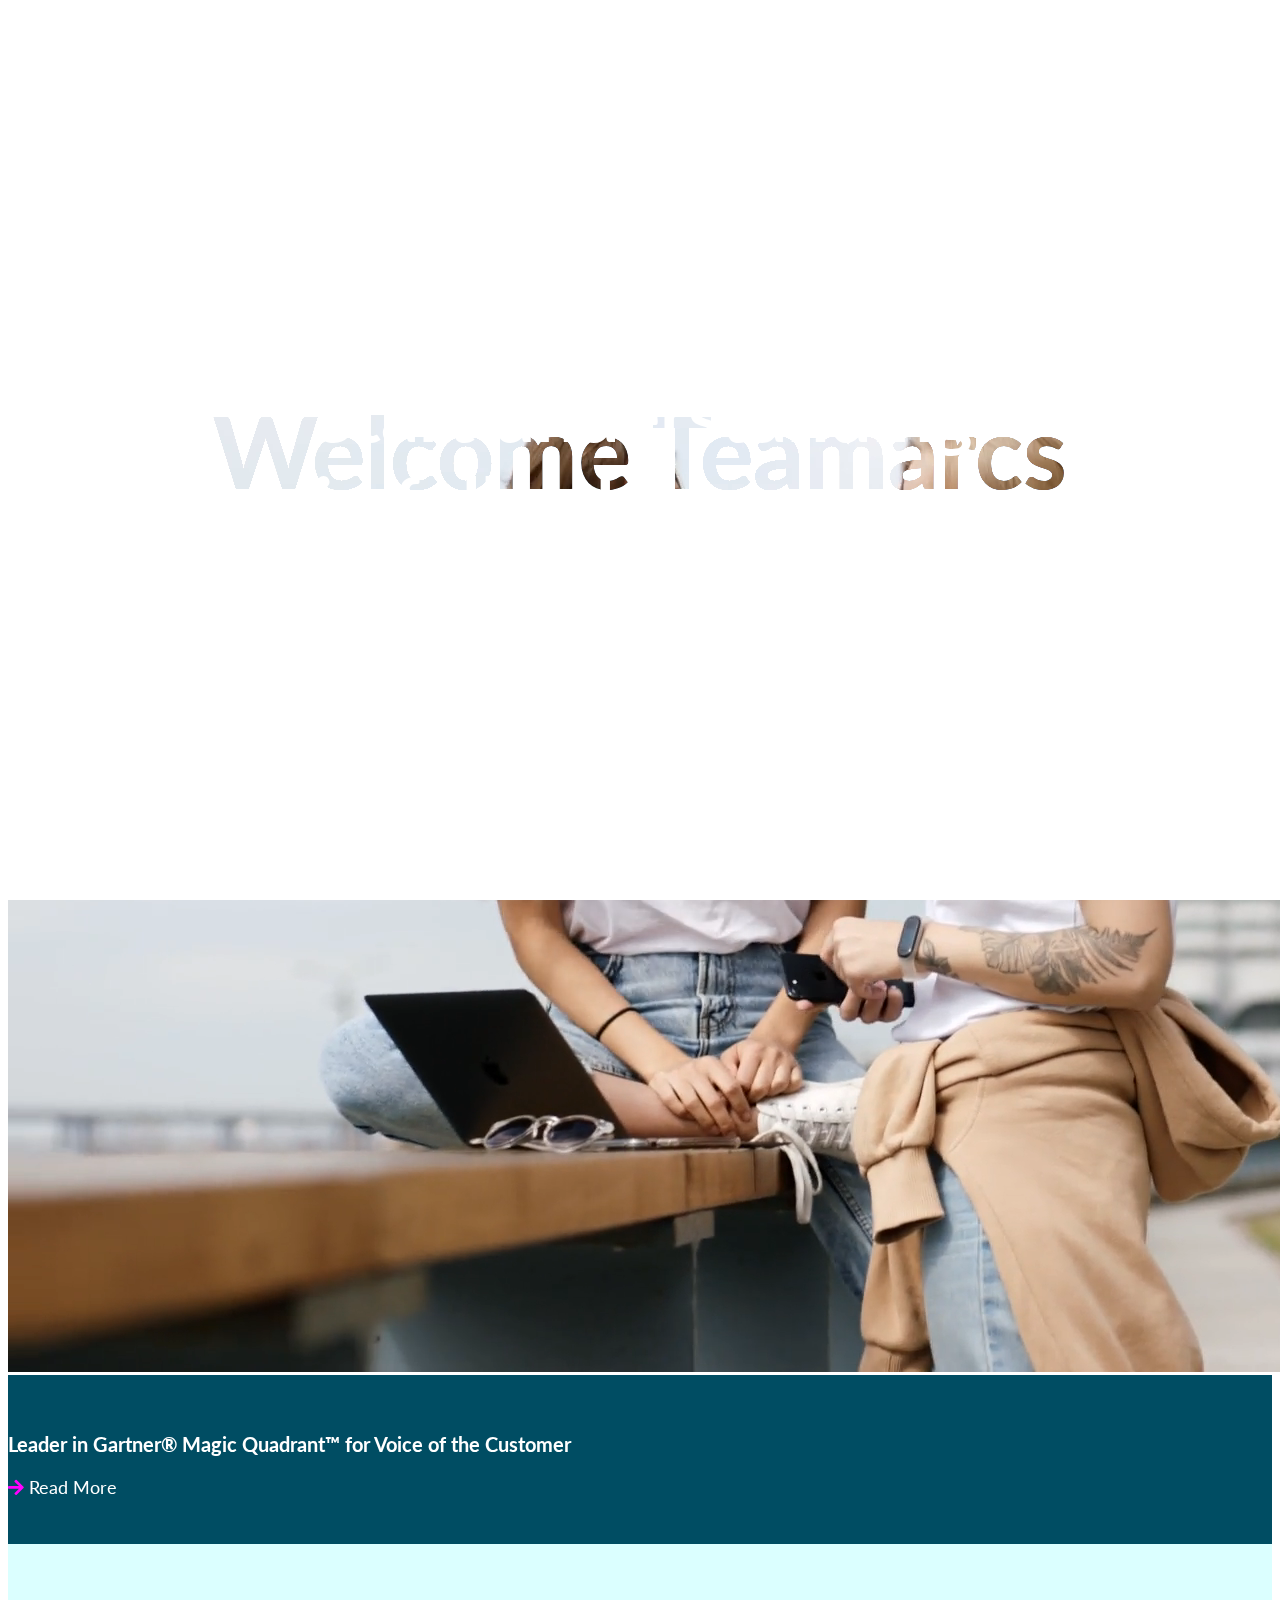
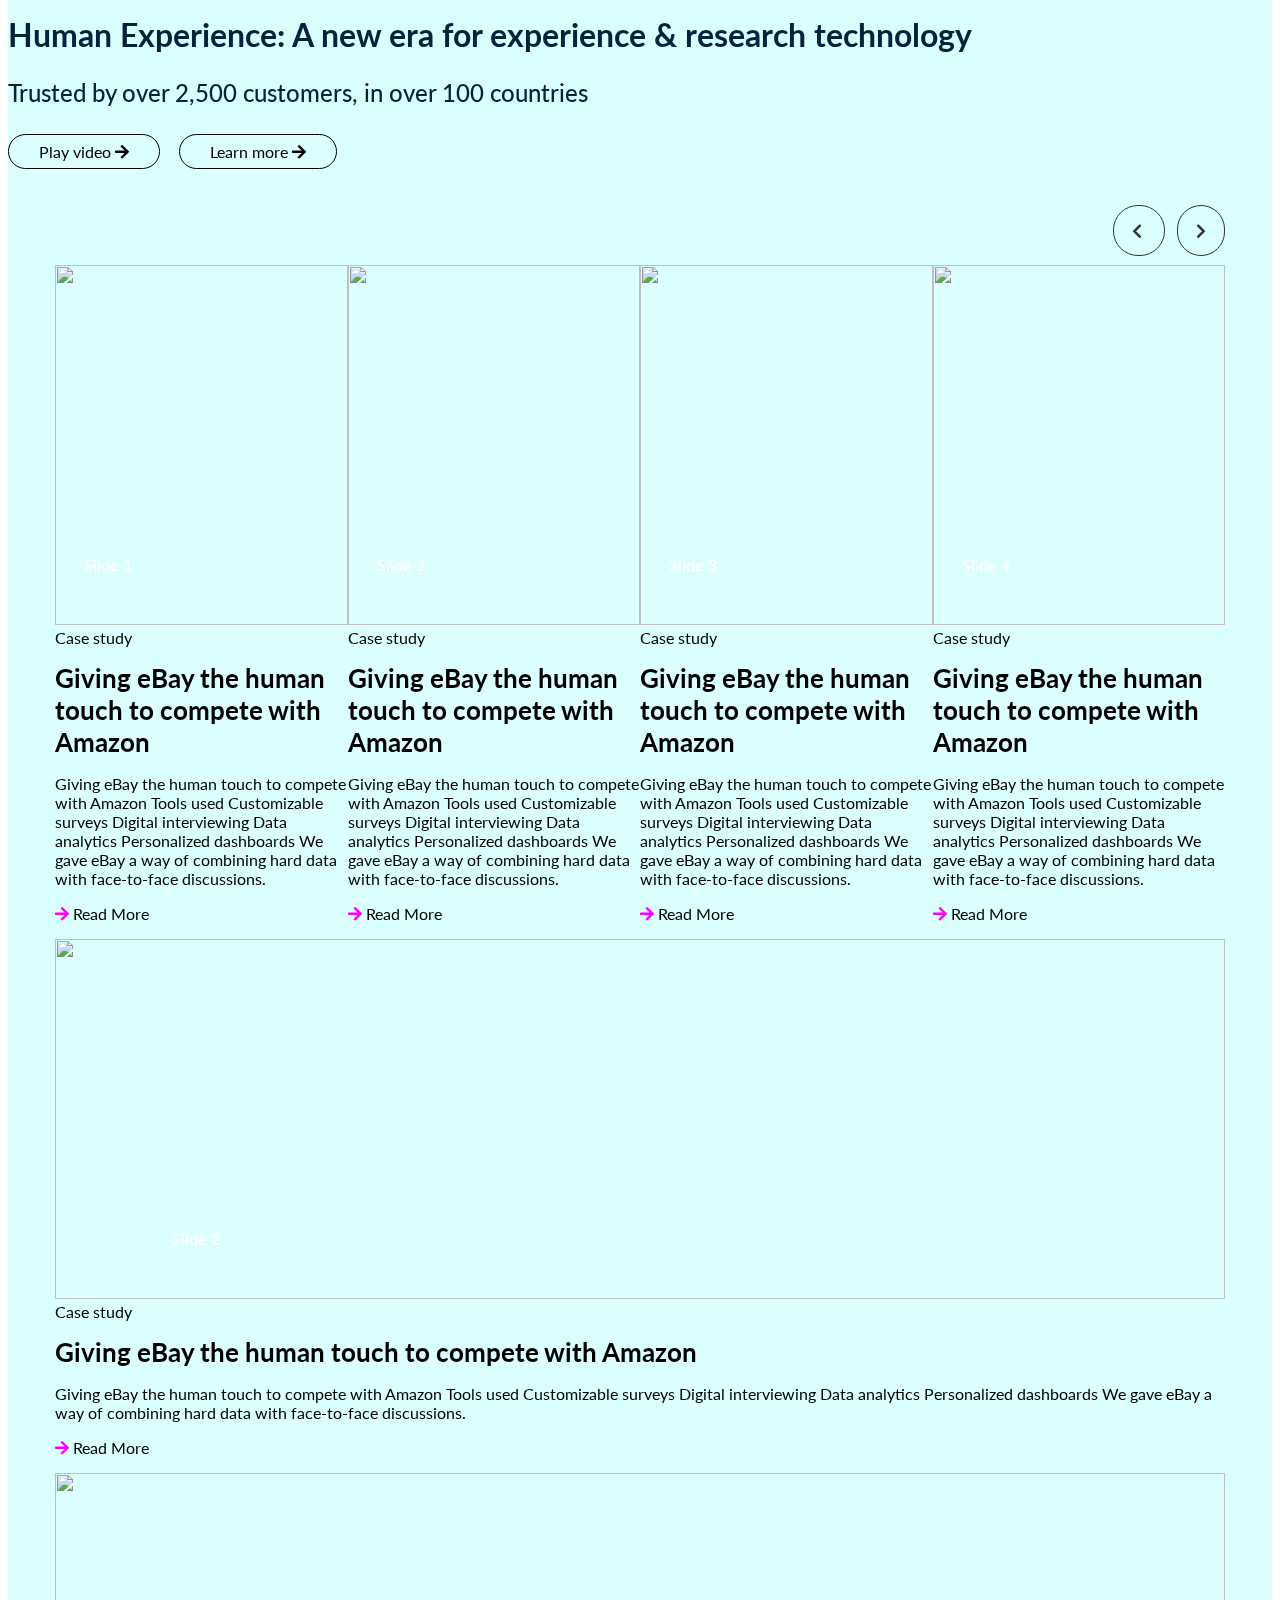
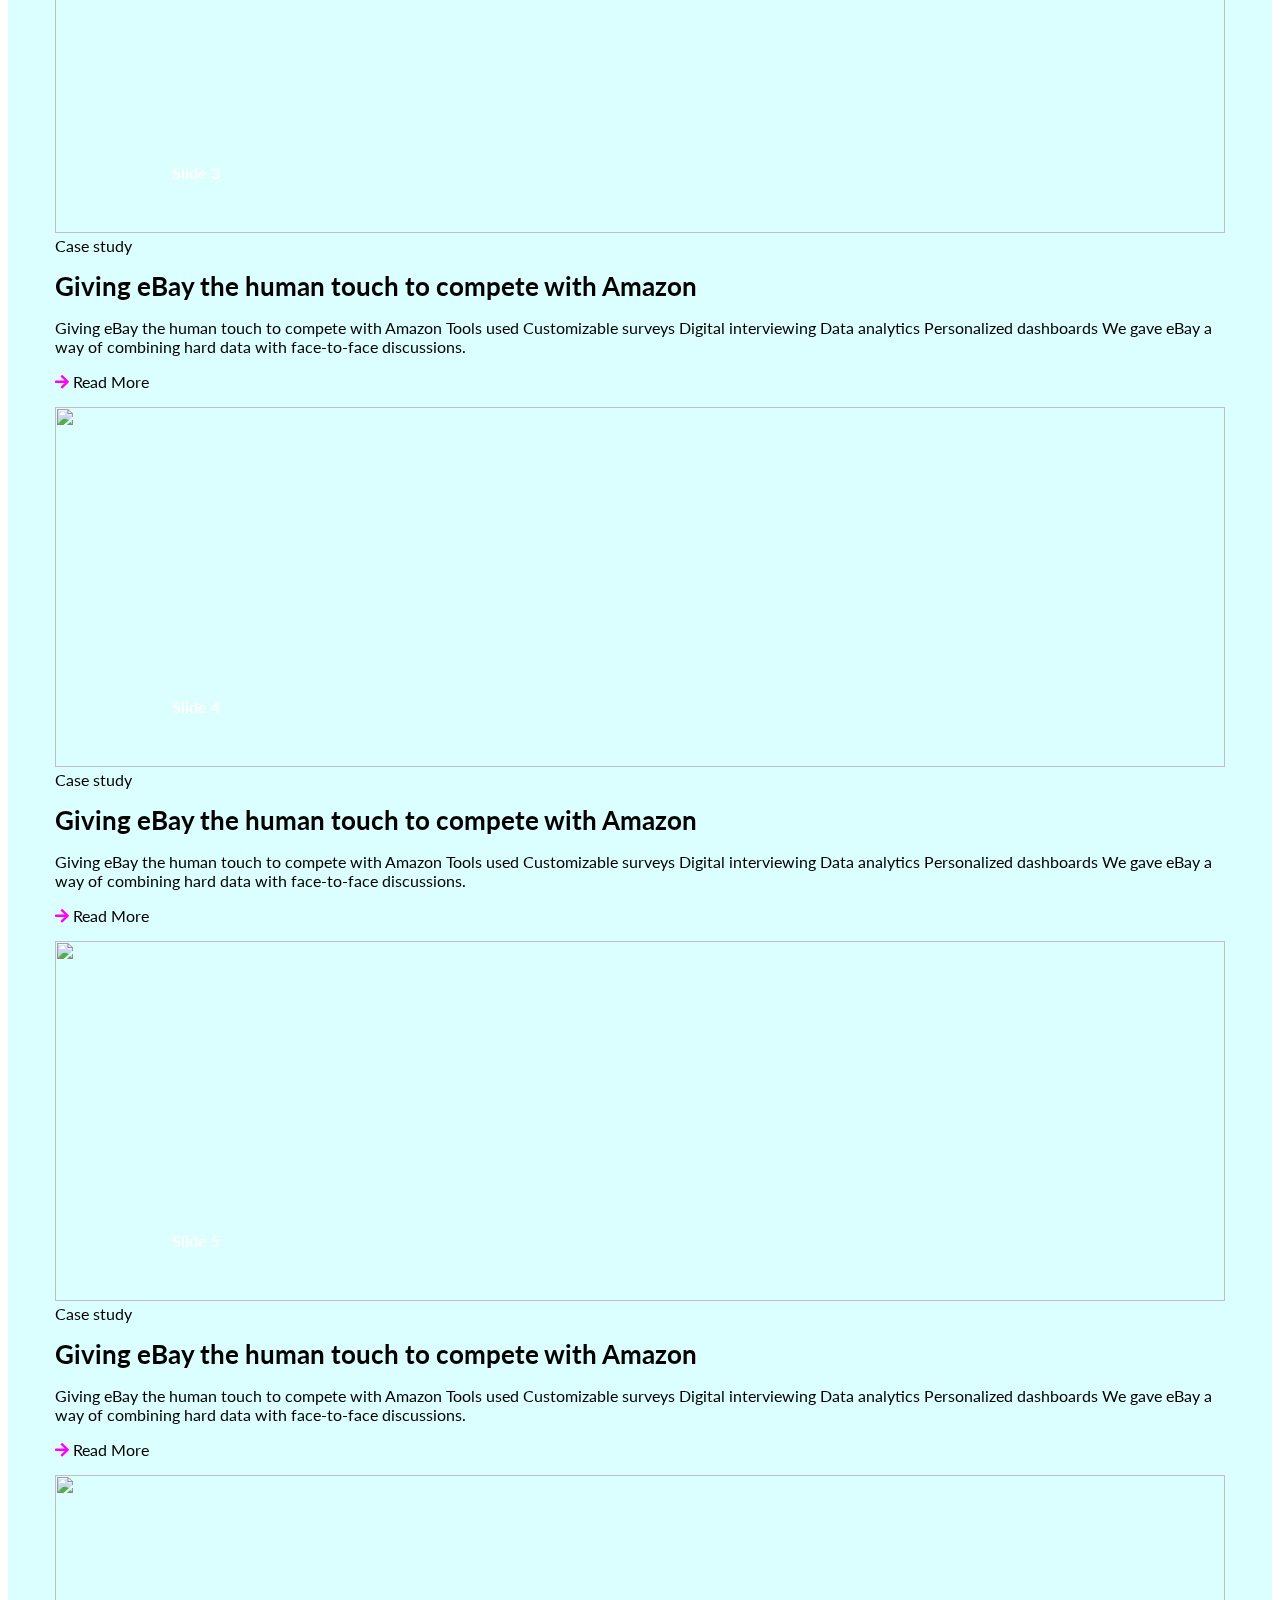
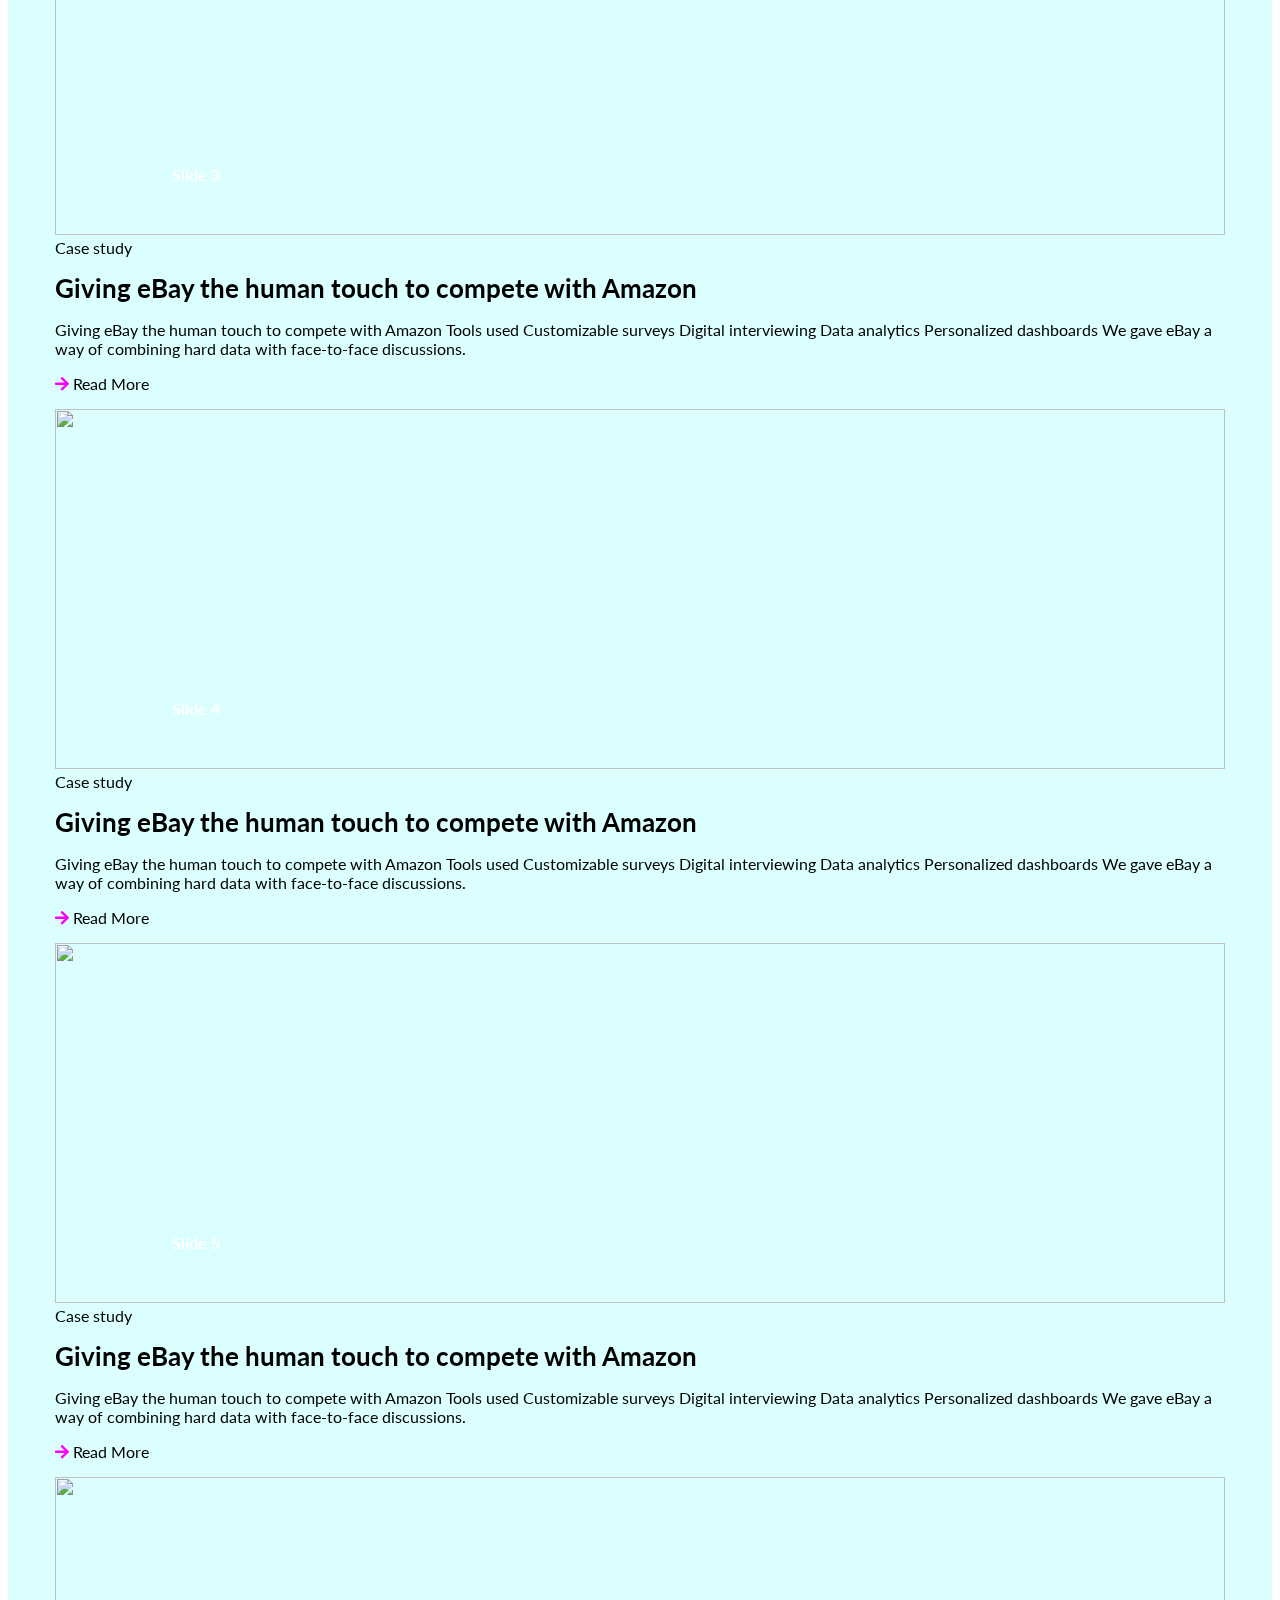
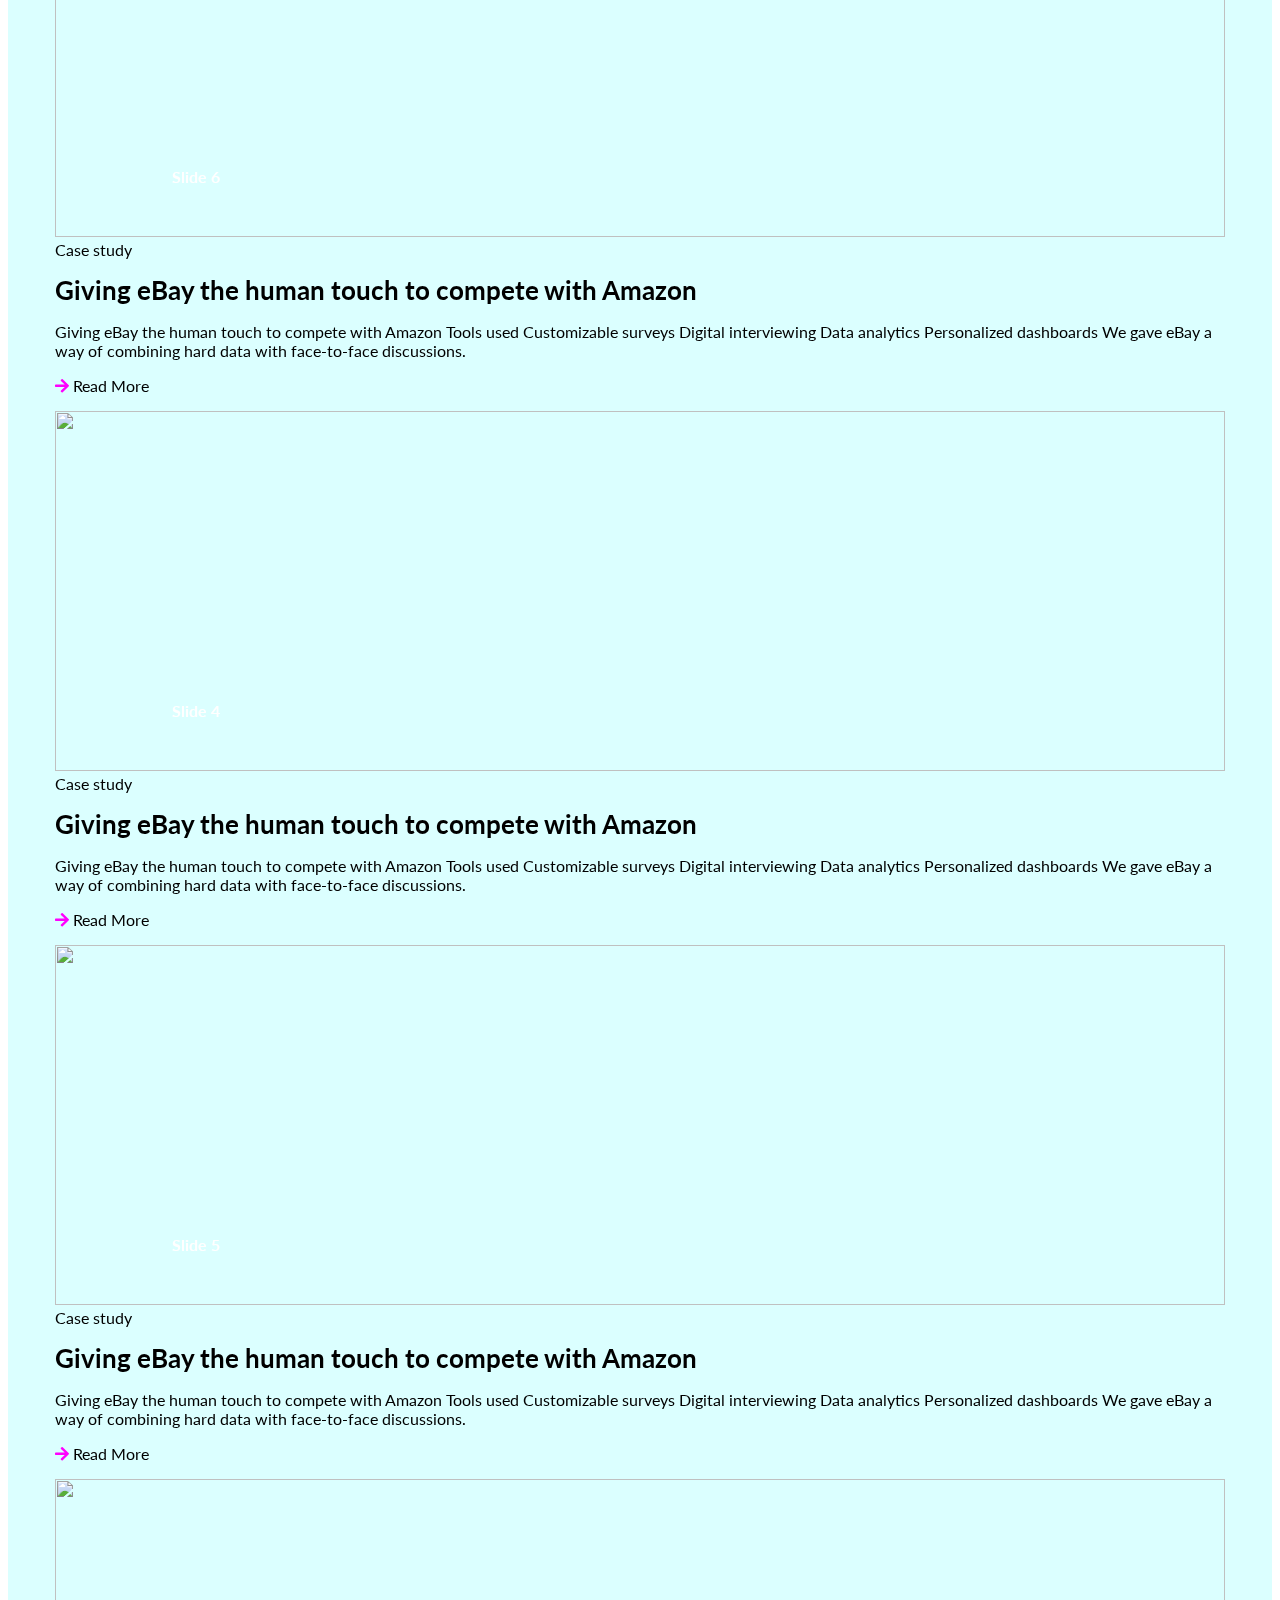
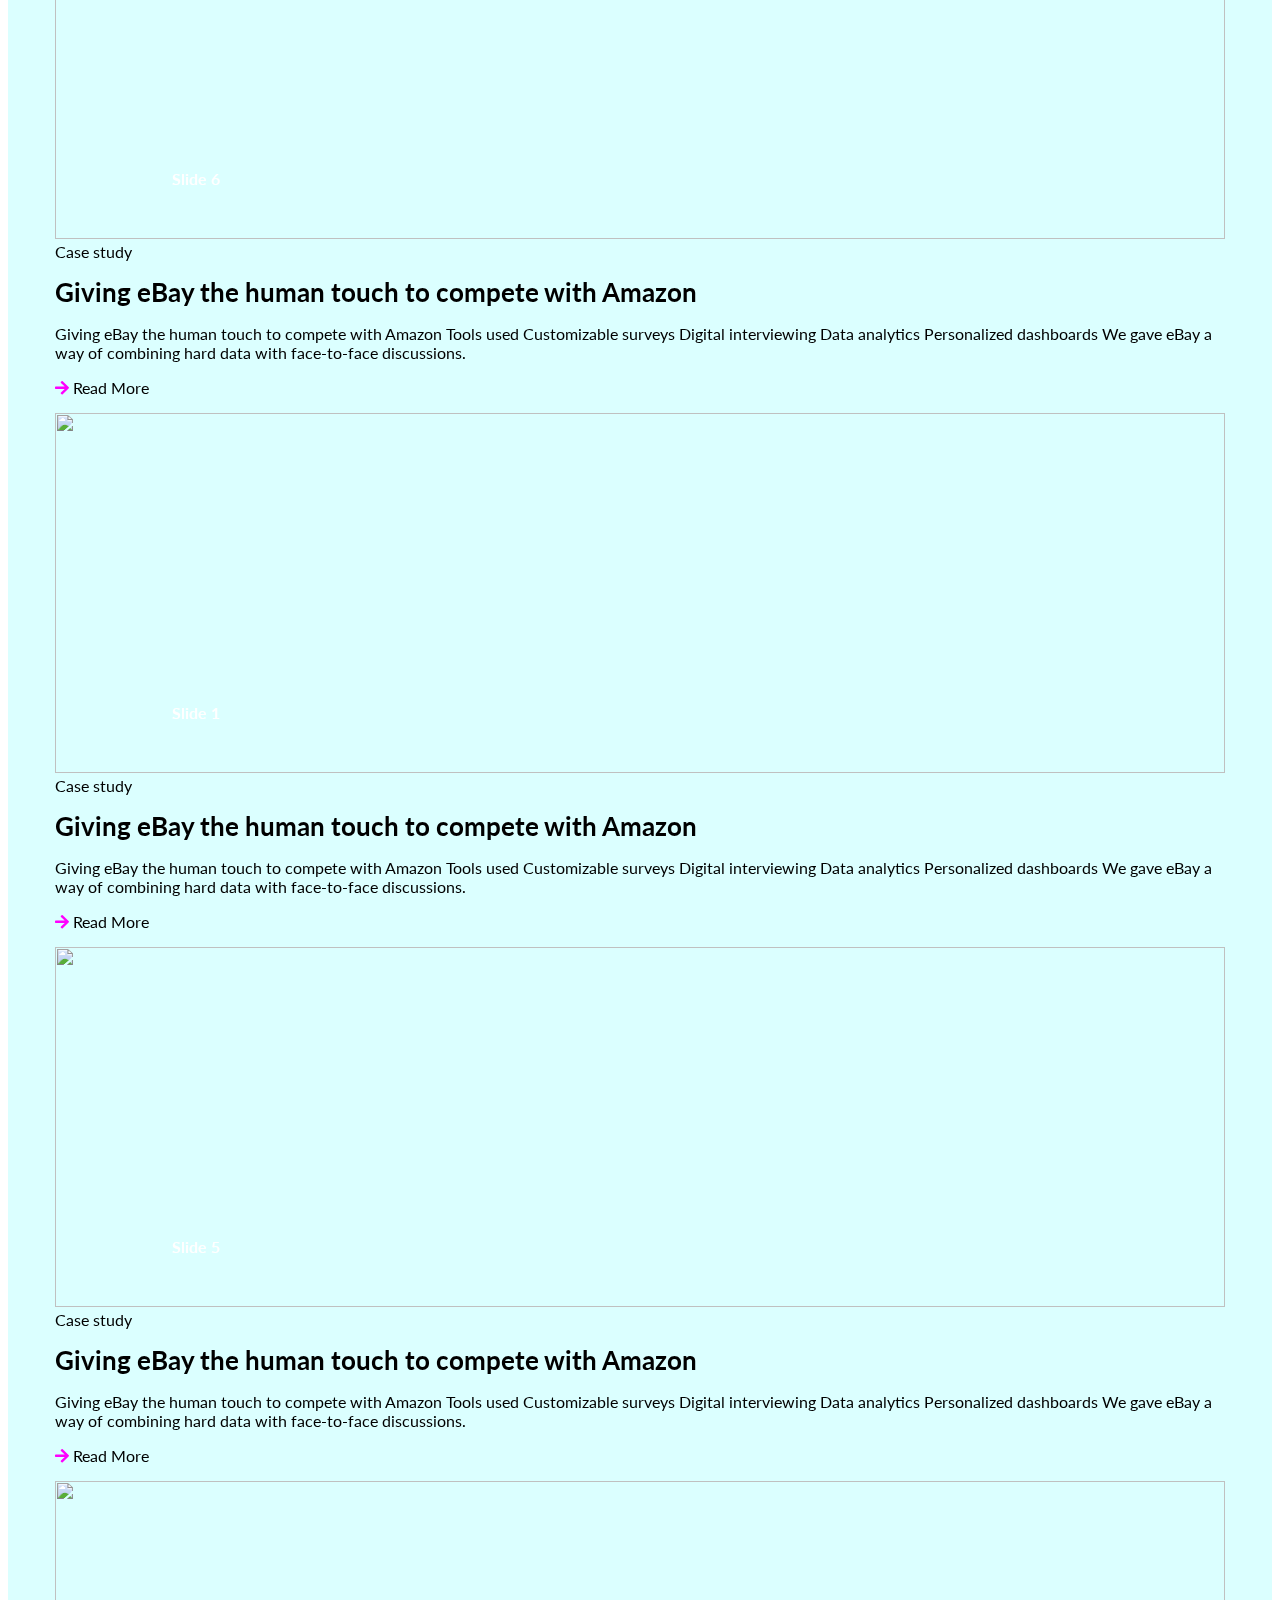
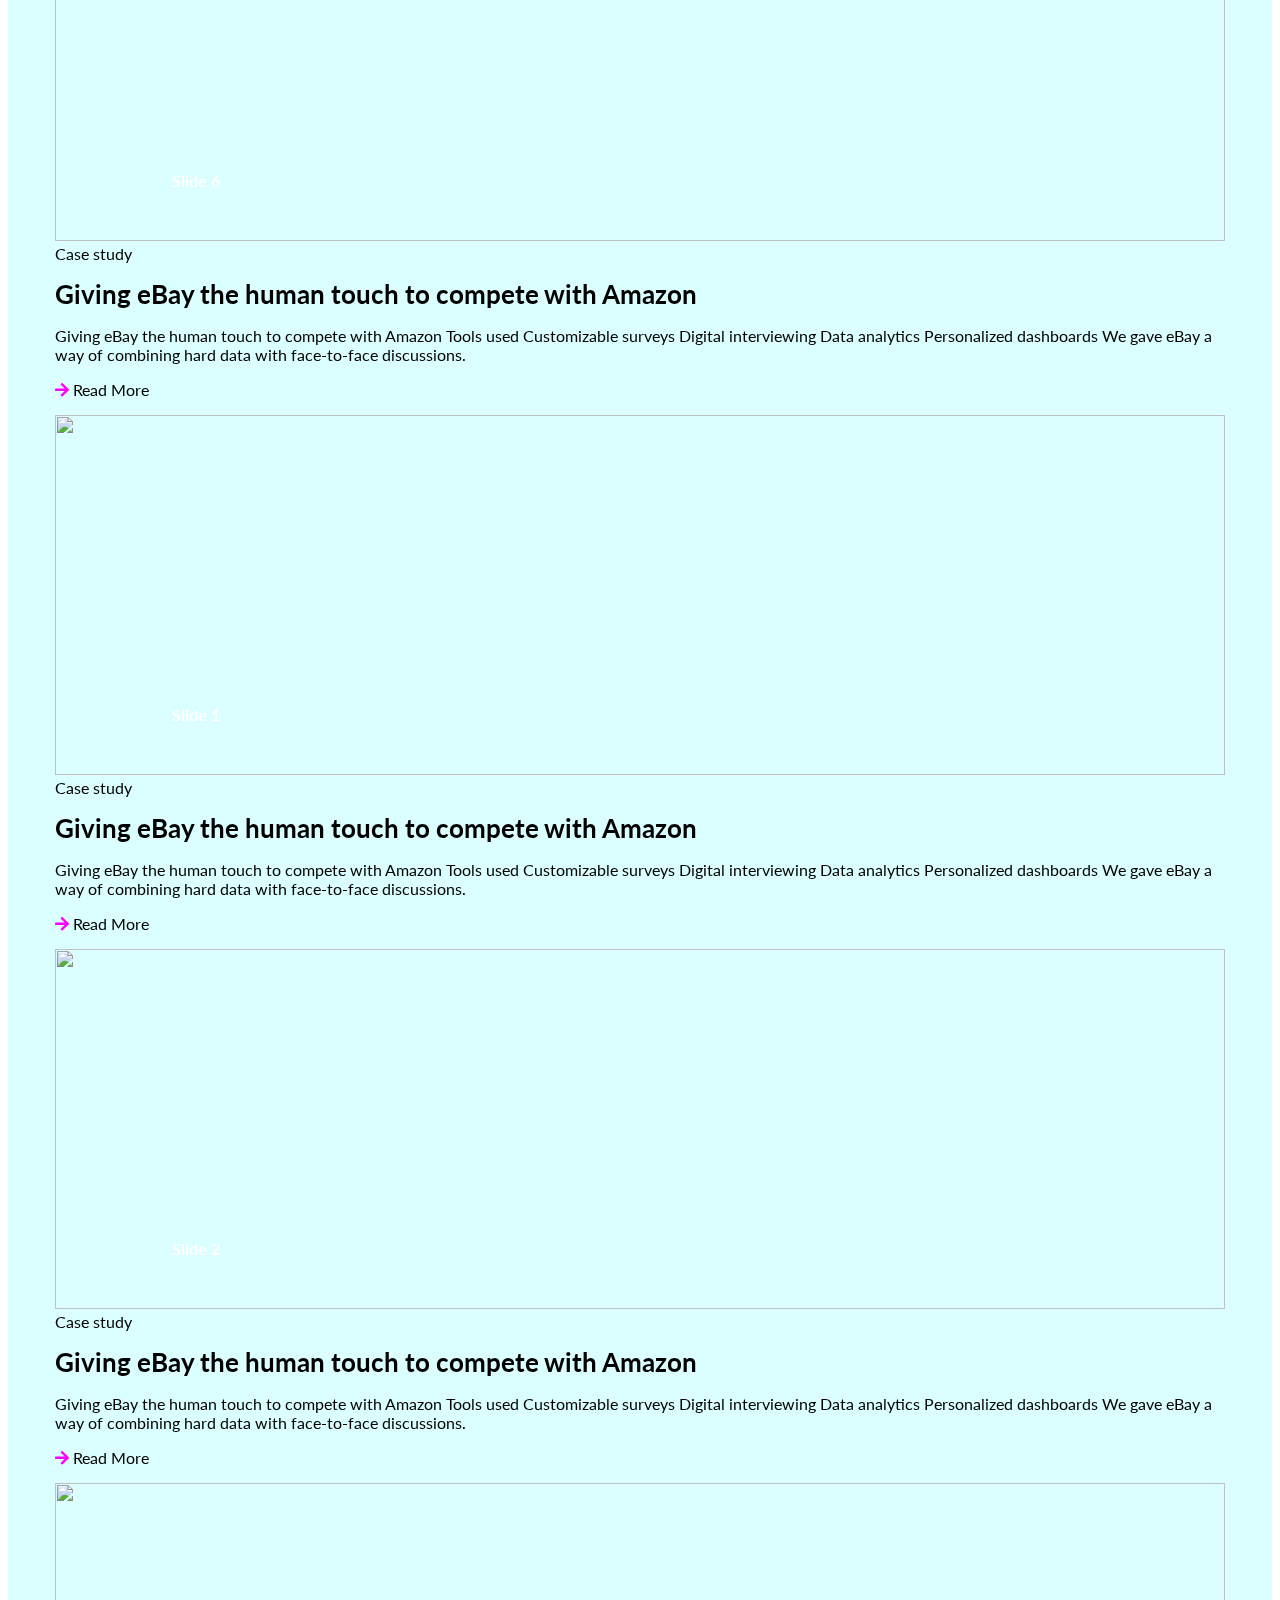
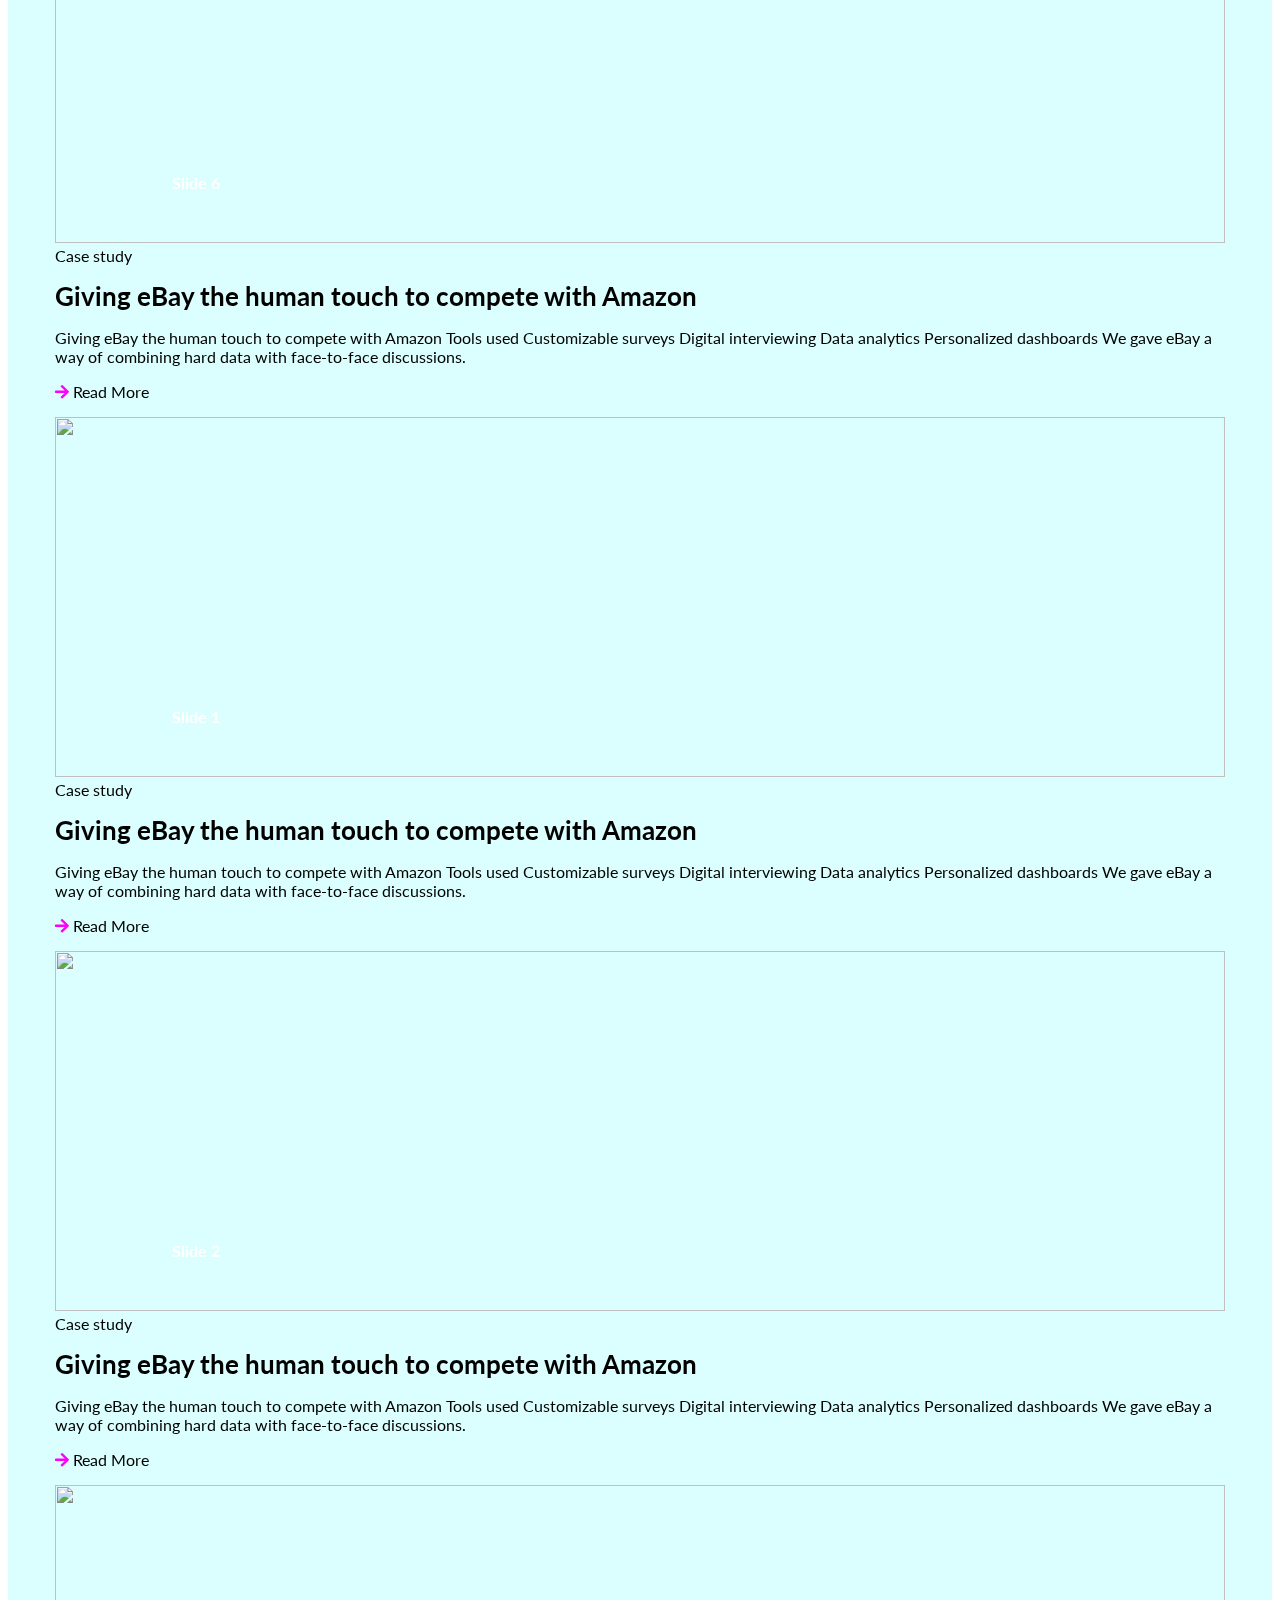
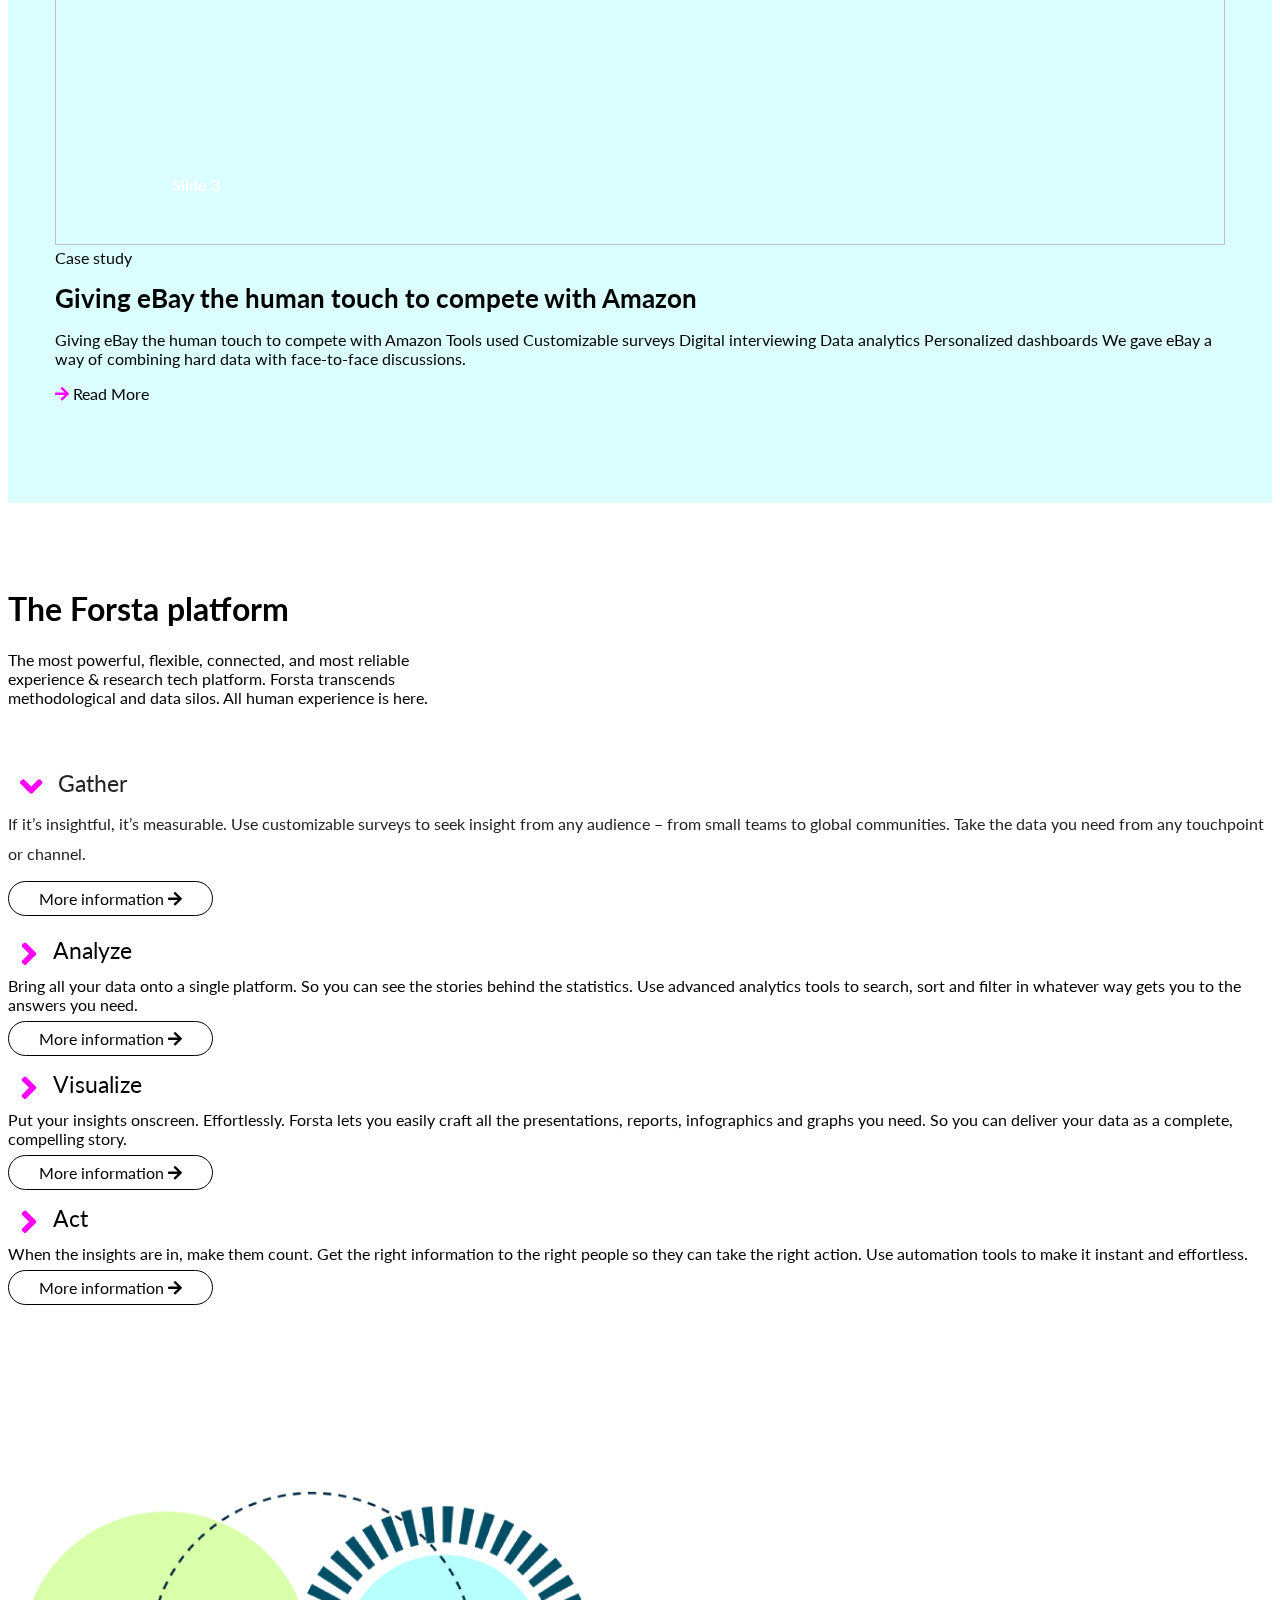
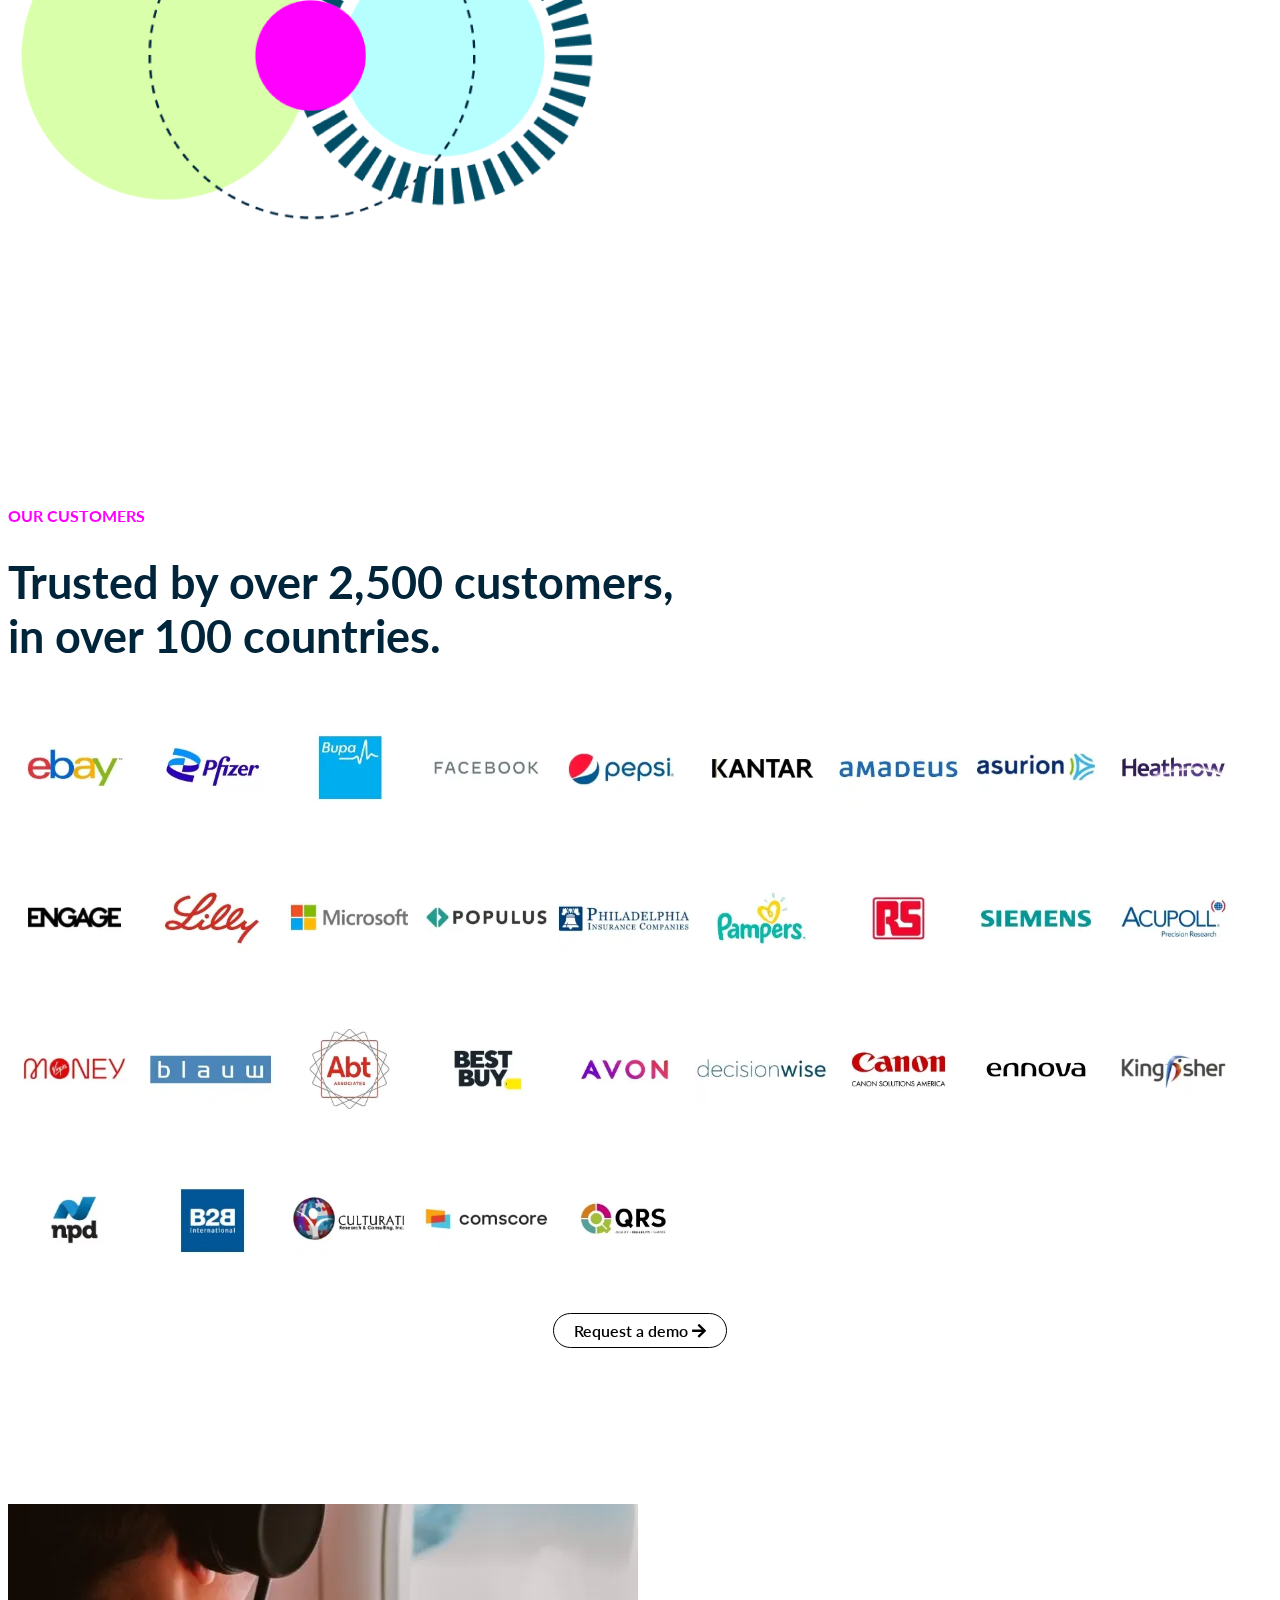
==== index.html @ 6a4f4567 "Add files via upload" ====
<!DOCTYPE html>
<html lang="en">

<head>
    <meta charset="UTF-8">
    <meta http-equiv="X-UA-Compatible" content="IE=edge">
    <meta name="viewport" content="width=device-width, initial-scale=1.0">
    <title>Forsta</title>

    <!-- Favicon  -->
    <link rel="shortcut icon" href="./image/logo/Survey-Cliq-Favicon.png" />
    <!-- css -->
    <link rel="stylesheet" href="https://cdn.jsdelivr.net/npm/bootstrap@4.6.1/dist/css/bootstrap.min.css"
        integrity="sha384-zCbKRCUGaJDkqS1kPbPd7TveP5iyJE0EjAuZQTgFLD2ylzuqKfdKlfG/eSrtxUkn" crossorigin="anonymous" />
    <!-- font-awesome -->
    <link rel="stylesheet" href="https://cdnjs.cloudflare.com/ajax/libs/font-awesome/5.15.4/css/all.min.css"
        integrity="sha512-1ycn6IcaQQ40/MKBW2W4Rhis/DbILU74C1vSrLJxCq57o941Ym01SwNsOMqvEBFlcgUa6xLiPY/NS5R+E6ztJQ=="
        crossorigin="anonymous" referrerpolicy="no-referrer" />

          <link rel="stylesheet" href="https://use.fontawesome.com/releases/v5.14.0/css/all.css"/>
          <link rel="stylesheet" href="style.css">
        
</head>

<body>
    <!-- Top Header  -->
    <div class="menu-head">
        <div class="container-fluid">
            <div class="row">
                <div class="col-md-7">
                </div>
                <div class="col-md-5">
                    <ul class="top-menu ">
                        <li><a href="#">Book a project</a></li>
                        <li><a href="#"> Contact</a></li>
                        <li> <a href="#">Login</a></li>
                    </ul>
                </div>
            </div>
        </div>
    </div>
    <!-- Navbar  -->
    <div class="mainHeader">
        <div class="container-fluid">
            <nav class="navbar navbar-expand-lg navbar-light ">
                <!-- <a class="navbar-brand" href="#">Navbar</a> -->
                <img src="./image/logo/logo-surveycliq.svg" alt="logo" class="logo_main">
                <button class="navbar-toggler" type="button" data-toggle="collapse"
                    data-target="#navbarSupportedContent" aria-controls="navbarSupportedContent" aria-expanded="false"
                    aria-label="Toggle navigation">
                    <span class="navbar-toggler-icon"></span>
                </button>

                <div class="collapse navbar-collapse" id="navbarSupportedContent">
                    <ul class="navbar-nav mr-auto  menu-navbar">
                        <li class="nav-item active">
                            <a class="nav-link" href="#">Platform<span class="sr-only">(current)</span></a>
                        </li>
                        <li class="nav-item active">
                            <a class="nav-link" href="#">Solutions <span class="sr-only">(current)</span></a>
                        </li>
                        <li class="nav-item active">
                            <a class="nav-link" href="#">Services <span class="sr-only">(current)</span></a>
                        </li>
                        <li class="nav-item active">
                            <a class="nav-link" href="#">Customers<span class="sr-only">(current)</span></a>
                        </li>
                        <li class="nav-item active">
                            <a class="nav-link" href="#">Company <span class="sr-only">(current)</span></a>
                        </li>
                        <li class="nav-item active">
                            <a class="nav-link" href="#">Resources <span class="sr-only">(current)</span></a>
                        </li>
                        <li class="nav-item active">
                            <a class="nav-link" href="#">Events <span class="sr-only">(current)</span></a>
                        </li>
                    </ul>
                    <ul class="form-inline my-2 my-lg-0 arrow">
                        <li><a href="#">Request a demo <i class="fas fa-arrow-right icon"></i></a>  </li>
                    </ul>
                </div>
            </nav>
        </div>
    </div>
    <!-- video-part  -->
    
  <div class="container-fluid position-relative video-bg">
    <div class="row">
      <video autoplay muted loop class="embed-responsive embed-responsive-16by9">
        <source src="./image/video/1.mp4" type="video/mp4">
      </video>
      <div class="title-bg" id="expandable"> 
        <h1 class="head-wlcm">  Welcome
        Teamarcs </h1> 
      </div>
    </div>
    <div class="text">
      <h2 class="heading-text">Start understanding <br> in full color</h2>
    </div>
 
  </div>
  <!-- Leader -->
  <div class="leader">
    <div class="container">
      <h4 class="lead-head">Leader in Gartner® Magic Quadrant™ for Voice of the Customer</h1>
        <p class="m-0"> <a href="#">  <i class="fas fa-arrow-right icon1 pr-2"></i> Read More</a></p>
    </div>
  </div>
 <!-- Human Experience -->
  <div class="human-experience">
    <div class="container">
      <h1 class="human-head">Human Experience: A new era for experience & research technology</h1>
      <p class="human-para">Trusted by over 2,500 customers, in over 100 countries</p>
      <div class="human-arrow">
        <a href="#" class="human-arr">Play video <i class="fas fa-arrow-right pl-1"></i></a>
        <a href="#" class="human-arr">Learn more <i class="fas fa-arrow-right pl-1"></i></a>
      </div>
      
    </div>
    <div class="container featureSlider" id="featureContainer" style="margin:50px auto;padding: 0;">
      <div class="row mx-auto my-auto justify-content-center">
        <div id="featureCarousel" class="carousel slide p-0" data-bs-ride="carousel">
          <div class="float-end pe-md-3">
            <a class="indicator" href="#featureCarousel" role="button" data-bs-slide="prev">
              <span class="fas fa-chevron-left" aria-hidden="true"></span>
            </a> &nbsp;&nbsp;
            <a class="w-aut indicator" href="#featureCarousel" role="button" data-bs-slide="next">
              <span class="fas fa-chevron-right" aria-hidden="true"></span>
            </a>
          </div>
          <div class="carousel-inner" role="listbox">
            <div class="carousel-item active">
              <div class="col-md-4">
                <div class="card">
                  <div class="card-img">
                    <img src="https://source.unsplash.com/JTkibpa_Xv4/450x650" class="img-fluid">
                  </div>
                  <div class="card-img-overlays">Slide 1</div>
                </div>

                <div class="sliderTextWrap">
                  <div class="">
                     <a href="#">Case study</a>
                  </div>
                  <h2 class="headTxt">
                     <a href="#" rel="bookmark"> Giving eBay the human touch to compete with Amazon	</a>
                  </h2>
                  <div class="paraTxt">
                     <p>Giving eBay the human touch to compete with Amazon Tools used Customizable surveys Digital interviewing Data analytics Personalized dashboards We gave eBay a way of combining hard data with face-to-face discussions.</p>
                  </div>
                  <p class="m-0 readMOre"> <a href="#">  <i class="fas fa-arrow-right icon1 pr-2"></i> Read More</a></p>
               </div>

              </div>
            </div>
            <div class="carousel-item">
              <div class="col-md-4">
                <div class="card">
                  <div class="card-img">
                    <img src="https://source.unsplash.com/m-eNBfYYrbA/450x650" class="img-fluid">
                  </div>
                  <div class="card-img-overlays">Slide 2</div>
                </div>
                <div class="sliderTextWrap">
                  <div class="">
                     <a href="#">Case study</a>
                  </div>
                  <h2 class="headTxt">
                     <a href="#" rel="bookmark"> Giving eBay the human touch to compete with Amazon	</a>
                  </h2>
                  <div class="paraTxt">
                     <p>Giving eBay the human touch to compete with Amazon Tools used Customizable surveys Digital interviewing Data analytics Personalized dashboards We gave eBay a way of combining hard data with face-to-face discussions.</p>
                  </div>
                  <p class="m-0 readMOre"> <a href="#">  <i class="fas fa-arrow-right icon1 pr-2"></i> Read More</a></p>
               </div>
              </div>
            </div>
            <div class="carousel-item">
              <div class="col-md-4">
                <div class="card">
                  <div class="card-img">
                    <img src="https://source.unsplash.com/W2XfQIptWYs/450x650" class="img-fluid">
                  </div>
                  <div class="card-img-overlays">Slide 3</div>
                </div>
                <div class="sliderTextWrap">
                  <div class="">
                     <a href="#">Case study</a>
                  </div>
                  <h2 class="headTxt">
                     <a href="#" rel="bookmark"> Giving eBay the human touch to compete with Amazon	</a>
                  </h2>
                  <div class="paraTxt">
                     <p>Giving eBay the human touch to compete with Amazon Tools used Customizable surveys Digital interviewing Data analytics Personalized dashboards We gave eBay a way of combining hard data with face-to-face discussions.</p>
                  </div>
                  <p class="m-0 readMOre"> <a href="#">  <i class="fas fa-arrow-right icon1 pr-2"></i> Read More</a></p>
               </div>
              </div>
            </div>
            <div class="carousel-item">
              <div class="col-md-4">
                <div class="card">
                  <div class="card-img">
                    <img src="https://source.unsplash.com/txX3cXgiAzU/450x650" class="img-fluid">
                  </div>
                  <div class="card-img-overlays">Slide 4</div>
                </div>
                <div class="sliderTextWrap">
                  <div class="">
                     <a href="#">Case study</a>
                  </div>
                  <h2 class="headTxt">
                     <a href="#" rel="bookmark"> Giving eBay the human touch to compete with Amazon	</a>
                  </h2>
                  <div class="paraTxt">
                     <p>Giving eBay the human touch to compete with Amazon Tools used Customizable surveys Digital interviewing Data analytics Personalized dashboards We gave eBay a way of combining hard data with face-to-face discussions.</p>
                  </div>
                  <p class="m-0 readMOre"> <a href="#">  <i class="fas fa-arrow-right icon1 pr-2"></i> Read More</a></p>
               </div>
              </div>
            </div>
            <div class="carousel-item">
              <div class="col-md-4">
                <div class="card">
                  <div class="card-img">
                    <img src="https://source.unsplash.com/2zjKnJsT7D0/450x650" class="img-fluid">
                  </div>
                  <div class="card-img-overlays">Slide 5</div>
                </div>
                <div class="sliderTextWrap">
                  <div class="">
                     <a href="#">Case study</a>
                  </div>
                  <h2 class="headTxt">
                     <a href="#" rel="bookmark"> Giving eBay the human touch to compete with Amazon	</a>
                  </h2>
                  <div class="paraTxt">
                     <p>Giving eBay the human touch to compete with Amazon Tools used Customizable surveys Digital interviewing Data analytics Personalized dashboards We gave eBay a way of combining hard data with face-to-face discussions.</p>
                  </div>
                  <p class="m-0 readMOre"> <a href="#">  <i class="fas fa-arrow-right icon1 pr-2"></i> Read More</a></p>
               </div>
              </div>
            </div>
            <div class="carousel-item">
              <div class="col-md-4">
                <div class="card">
                  <div class="card-img">
                    <img src="https://source.unsplash.com/AvnXTPOPVHY/450x650" class="img-fluid">
                  </div>
                  <div class="card-img-overlays">Slide 6</div>
                </div>
                <div class="sliderTextWrap">
                  <div class="">
                     <a href="#">Case study</a>
                  </div>
                  <h2 class="headTxt">
                     <a href="#" rel="bookmark"> Giving eBay the human touch to compete with Amazon	</a>
                  </h2>
                  <div class="paraTxt">
                     <p>Giving eBay the human touch to compete with Amazon Tools used Customizable surveys Digital interviewing Data analytics Personalized dashboards We gave eBay a way of combining hard data with face-to-face discussions.</p>
                  </div>
                  <p class="m-0 readMOre"> <a href="#">  <i class="fas fa-arrow-right icon1 pr-2"></i> Read More</a></p>
               </div>
              </div>
            </div>
          </div>
          
        </div>
      </div>
    </div>
  </div>
<!-- The Forsta platform -->
<div class="forsta">
    <div class="container">
      <h1 class="forsta-head">The Forsta platform</h1>
      <p class="forsta-para">The most powerful, flexible, connected, and most reliable <br> experience & research tech
        platform. Forsta transcends <br> methodological and data silos. All human experience is here.</p>
      <div class="row justify-content-between">
        <div class="col-md-6">
          <div id="main">

            <div class="accordion" id="faq">
              <div class="card">
                <div class="card-header" id="faqhead1">
                  <a href="#" class="btn btn-header-link" data-toggle="collapse" data-target="#faq1"
                    aria-expanded="true" aria-controls="faq1">Gather</a>
                </div>

                <div id="faq1" class="collapse show" aria-labelledby="faqhead1" data-parent="#faq">
                  <div class="card-body">
                    If it’s insightful, it’s measurable. Use customizable surveys to seek insight from any audience –
                    from small teams to global communities. Take the data you need from any touchpoint or channel.
                      <div class="margin">
                        <div class="human-arrow">
                          <a href="#" class="human-arr">More information <i class="fas fa-arrow-right pl-1"></i></a> 
                        </div>
                        <!-- <div class="human-arrow">
                            <p class="human-arr"><span href="#">More information</span> <i class="fas fa-arrow-right "></i></p>
                          </div> -->
                      </div>
                  </div>
                </div>
              </div>
              <div class="card">
                <div class="card-header" id="faqhead2">
                  <a href="#" class="btn btn-header-link collapsed" data-toggle="collapse" data-target="#faq2"
                    aria-expanded="true" aria-controls="faq2">Analyze</a>
                </div>

                <div id="faq2" class="collapse" aria-labelledby="faqhead2" data-parent="#faq">
                  <div class="card-body">
                    Bring all your data onto a single platform. So you can see the stories behind the statistics. Use
                    advanced analytics tools to search, sort and filter in whatever way gets you to the answers you
                    need.
                    <div class="margin">
                      <div class="human-arrow">
                        <a href="#" class="human-arr">More information <i class="fas fa-arrow-right pl-1"></i></a> 
                      </div>
                      </div>
                  </div>
                </div>
              </div>
              <div class="card">
                <div class="card-header" id="faqhead3">
                  <a href="#" class="btn btn-header-link collapsed" data-toggle="collapse" data-target="#faq3"
                    aria-expanded="true" aria-controls="faq3">Visualize</a>
                </div>

                <div id="faq3" class="collapse" aria-labelledby="faqhead3" data-parent="#faq">
                  <div class="card-body">
                    Put your insights onscreen. Effortlessly. Forsta lets you easily craft all the presentations,
                    reports, infographics and graphs you need. So you can deliver your data as a complete, compelling
                    story.
                    <div class="margin">
                      <div class="human-arrow">
                        <a href="#" class="human-arr">More information <i class="fas fa-arrow-right pl-1"></i></a> 
                      </div>
                      </div>
                  </div>
                </div>
              </div>
              <div class="card">
                <div class="card-header" id="faqhead4">
                  <a href="#" class="btn btn-header-link collapsed" data-toggle="collapse" data-target="#faq4"
                    aria-expanded="true" aria-controls="faq3">Act</a>
                </div>

                <div id="faq4" class="collapse" aria-labelledby="faqhead4" data-parent="#faq">
                  <div class="card-body">
                    When the insights are in, make them count. Get the right information to the right people so they can
                    take the right action. Use automation tools to make it instant and effortless.
                    <div class="margin">
                      <div class="human-arrow">
                        <a href="#" class="human-arr">More information <i class="fas fa-arrow-right pl-1"></i></a> 
                      </div>
                      </div>
                  </div>
                </div>
              </div>
            </div>

          </div>
        </div>
        <div class="col-md-5">
            <div class="img">
              <img src="./image/logo/asset1.png" alt="asset1" class="img-fluid">
            </div>
        </div>
      </div>

    </div>
  </div>
 <!-- OUR CUSTOMERS -->
 <div class="our-customer">
    <div class="container">
      <p class="our-para">OUR CUSTOMERS</p>
      <h1 class="our-head">Trusted by over 2,500 customers, <br>
        in over 100 countries.</h1>
      <ul class="brandWrap">
        <li><img src="./image/ad/image1.webp" alt=""></li>
        <li><img src="./image/ad/image2.webp" alt=""></li>
        <li><img src="./image/ad/image3.webp" alt=""></li>
        <li><img src="./image/ad/image4.webp" alt=""></li>
        <li><img src="./image/ad/image5.webp" alt=""></li>
        <li><img src="./image/ad/image6.webp" alt=""></li>
        <li><img src="./image/ad/image7.webp" alt=""></li>
        <li><img src="./image/ad/image8.webp" alt=""></li>
        <li><img src="./image/ad/image9.webp" alt=""></li>
        <li><img src="./image/ad/image10.webp" alt=""></li>
        <li><img src="./image/ad/image11.webp" alt=""></li>
        <li><img src="./image/ad/image12.webp" alt=""></li>
        <li><img src="./image/ad/image13.webp" alt=""></li>
        <li><img src="./image/ad/image14.webp" alt=""></li>
        <li><img src="./image/ad/image15.webp" alt=""></li>
        <li><img src="./image/ad/image16.webp" alt=""></li>
        <li><img src="./image/ad/image17.webp" alt=""></li>
        <li><img src="./image/ad/image18.webp" alt=""></li>
        <li><img src="./image/ad/image19.webp" alt=""></li>
        <li><img src="./image/ad/image20.webp" alt=""></li>
        <li><img src="./image/ad/image21.webp" alt=""></li>
        <li><img src="./image/ad/image22.webp" alt=""></li>
        <li><img src="./image/ad/image23.webp" alt=""></li>
        <li><img src="./image/ad/image24.webp" alt=""></li>
        <li><img src="./image/ad/image25.webp" alt=""></li>
        <li><img src="./image/ad/image26.webp" alt=""></li>
        <li><img src="./image/ad/image27.webp" alt=""></li>
        <li><img src="./image/ad/image28.webp" alt=""></li>
        <li><img src="./image/ad/image29.webp" alt=""></li>
        <li><img src="./image/ad/image30.webp" alt=""></li>
        <li><img src="./image/ad/image31.webp" alt=""></li>
        <li><img src="./image/ad/image32.webp" alt=""></li>
      </ul>
      <div class="arrow4">
        <p class="arr-para"><a href="#">Request a demo</a> <i class="fas fa-arrow-right ico"></i></p>
      </div>

    </div>
  </div>
    <!-- Best Busy -->
    <div class="best-buy">
        <div class="container">
          <div class="row">
            <div class="col-md-6">
              <img src="./image/logo/Heathrow-Airport.webp" alt="Heathrow" class="img-fluid">
              <div class="margin">
                <p class="best-head"> CASE STUDY</p>
                <h4 class="best-head1">Putting Heathrow on a flight path to discovery</h4>
              </div>
              <div class="best-arrow">
                <p class="best-para"><i class="fas fa-arrow-right best-ico"></i><a href="#">Read more</a> </p>
              </div>
            </div>
            <div class="col-md-6">
              <img src="./image/logo/Best-Buy.webp" alt="Best-Buy" class="img-fluid">
              <div class="margin">
                <p class="best-head"> WEBINAR</p>
                <h4 class="best-head1">Best Buy business success despite the global pandemic</h4>
              </div>
              <div class="best-arrow">
                <p class="best-para"><i class="fas fa-arrow-right best-ico"></i><a href="#">Read more</a> </p>
              </div>
            </div>
          </div>
        </div>
      </div>
        <!-- Stop making  -->
  <div class="stop-making">
    <div class="container">
      <div class="row">
        <div class="col-md-7">
          <div class="contain">
            <p class="stop-para">REQUEST A DEMO</p>
            <h1 class="stop-head"> Stop making decisions in black and white</h1>
            <p class="stop-para1">Learn more about our industry leading platform.</p>
          </div>
          <div class="stop-arrow">
            <a href="#" class="stop-arr">Play video <i class="fas fa-arrow-right "></i></a>
            <a href="#" class="stop-arr">Learn more <i class="fas fa-arrow-right "></i></a>
          </div>
         </div>
        <div class="col-md-5">
          <div class="text-end image-ico">
            <img src="./image/logo/Survey-Cliq-Favicon.png" alt="logo" class="img-fluid">
          </div>

        </div>
      </div>
    </div>
  </div>
<!-- footer  -->
<div class="container-fluid footerwrap">
    <div class="row">
        <div class="container">
            <div class="row">
                <div class="col-12">
                    
                </div>
                <div class="col-md-4">
                  <ul>
                    <li><a href="#"><img src="./image/logo/logo-surveycliq.svg" alt="logo" height="35px;"></a></li>
                </ul>

                </div>
                <div class="col-md-2">
                    <ul>
                        <h3>Support</h3>
                        <li><a href="#">Solutions</a></li>
                        <li><a href="#">Services</a></li>
                        <li><a href="#">Customer</a></li>
                    </ul>
                </div>
                <div class="col-md-3">
                    <ul>
                        <h3>Menu</h3>
                        <li><a href="#">Platform</a></li>
                        <li><a href="#">Resources</a></li>
                        <li><a href="#">Events</a></li>
                        
                    </ul>
                </div>
                <div class="col-md-3">
                    <h3>Connect Us</h3>
                    <a href="#"><i class="fas fa-envelope email"></i> <span class="email"> forsta@gmail.com</span> </a>
                    <div class="socialicons">
                        <a href="#" title="facebook" class="fb"><i class="fab fa-facebook-f"></i></a>
                        <a href="#" title="Instagram"><i class="fab fa-instagram"></i></a>
                        <a href="#" title="linkedin"><i class="fab fa-linkedin-in"></i></a>
                        <a href="#" title="twitter"><i class="fab fa-twitter"></i></a> 
                    </div>
                </div>
            </div>
           
        </div>
    </div>
    <hr>
    <h6 class="text-center">Copyright © 2022 Forste All Rights Reserved.</h6>
</div>
    <!-- js-bundal -->
    <script src="https://cdn.jsdelivr.net/npm/jquery@3.5.1/dist/jquery.slim.min.js"
        integrity="sha384-DfXdz2htPH0lsSSs5nCTpuj/zy4C+OGpamoFVy38MVBnE+IbbVYUew+OrCXaRkfj"
        crossorigin="anonymous"></script>
    <script src="https://cdn.jsdelivr.net/npm/bootstrap@4.6.1/dist/js/bootstrap.bundle.min.js"
        integrity="sha384-fQybjgWLrvvRgtW6bFlB7jaZrFsaBXjsOMm/tB9LTS58ONXgqbR9W8oWht/amnpF"
        crossorigin="anonymous"></script>
        <script src="https://code.jquery.com/jquery-3.6.0.slim.min.js"></script>
        <script src="https://cdn.jsdelivr.net/npm/bootstrap@5.1.3/dist/js/bootstrap.bundle.min.js" integrity="sha384-ka7Sk0Gln4gmtz2MlQnikT1wXgYsOg+OMhuP+IlRH9sENBO0LRn5q+8nbTov4+1p" crossorigin="anonymous"></script>
        <script src="js/custom.js"></script>
        <script>
          $(window).scroll(function() {
        var scroll = $(window).scrollTop();
        $("#expandable .head-wlcm").css({
             fontSize: (200 + scroll/4) +"%",
            })
         
            // $(".text-box").css("background","transparent")
        })
          $(function() {
      
      // $(window).scroll(function() {
      
      //   var mass = Math.min(20, 1+0.005*$(this).scrollTop());
      
      //   $('#expandable').css({width: (100+ scroll/1) +"%",})
        
      
        
      // });
      
      });

      
      </script>
      
</body>

</html>
---- style.css ----
@import url('https://fonts.googleapis.com/css2?family=Lato:wght@300;400;700&display=swap');

body{font-family: 'Lato', sans-serif !important;font-style:normal; }
* {text-decoration: none;}
a {text-decoration: none;}


/* Top-head */
.menu-head{background-color: #f8f8f8;}
.menu-head .top-menu{ display: flex;justify-content: center;font-weight: 600;margin-bottom: 0;}
.menu-head .top-menu li{list-style: none;}
.menu-head .top-menu li a{ padding: 7px 10px; color: #000; display: inline-block;}
.menu-head .top-menu li a:hover{ padding: 5px 10px; color: #ff00ff;text-decoration: none;}

/* Navbar  */
.mainHeader{background-color: #ffffff; margin-top: 15px;}
.mainHeader .logo_main{ height: 25px;}
.mainHeader .menu-navbar{margin-left: 20px;font-weight: 600;}
.mainHeader .arrow li {list-style: none;}
.mainHeader .arrow a{list-style: none;border: 1px solid #000;border-radius: 22px;padding: 7px 30px;font-weight: 600;color: #000; text-decoration: none;}
.mainHeader .arrow a:hover, .mainHeader .arrow a:focus {background-color: #dbfefe; color: #000; border: 1px solid #dbfefe;text-decoration: none;}
.mainHeader .icon{padding-left: 10px;}

*{
  box-sizing: border-box;
}
/* Video-part  */
.forsta{padding: 65px 0px;}
.text{position: absolute;top: 34%;right: 24%;color: #fff;}
.heading-text{font-size: 75px;}

/* leader  */
.leader{ background-color: #004d63;  padding: 30px 0px;}
.lead-head{color: #fff;font-size: 20px; margin-bottom:20px;}
.leader a{color: #fff;font-size: 18px;}
.leader .icon1{color: #ff00ff;}
.leader a:hover{ color: #ff00ff; text-decoration: none;}

/* Human Experience */
.human-para{font-size: 24px; font-weight: 500; color: #00253b; margin-bottom: 35px;}
.human-head{color: #00253b; margin-bottom: 20px;}
.human-experience{background-color:#dbffff ; padding: 50px 0px;}
.human-experience .human-arr {border: 1px solid #000; margin-right: 15px;color: #000; padding: 7px 30px; border-radius: 20px;}
.human-experience .human-arr a{color: #000; text-decoration: none;}
.human-experience .human-arr:hover{color: #fff; background-color: #00253b; border: 1px solid #00253b;text-decoration: none;}

			.featureSlider {
                padding-right: 15px;
                padding-left: 15px;
                margin-right: auto;
                margin-left: auto;
            }
            @media (min-width: 768px) {
                .featureSlider {
                    width: 750px;
                }
            }
            @media (min-width: 992px) {
                .featureSlider {
                    width: 970px;
                }
			}
			@media (min-width: 1200px) {
                .featureSlider {
                    width: 1170px;
                }
            }



		@media (max-width: 767px) {
			#featureContainer .carousel-inner .carousel-item > div {
				display: none;
			}
			#featureContainer .carousel-inner .carousel-item > div:first-child {
				display: block;
			}
		}

		#featureContainer .carousel-inner .carousel-item.active,
		#featureContainer .carousel-inner .carousel-item-next,
		#featureContainer .carousel-inner .carousel-item-prev {
			display: flex;
		}

		/* medium and up screens */
		@media (min-width: 768px) {
			
			#featureContainer .carousel-inner .carousel-item-end.active,
			#featureContainer .carousel-inner .carousel-item-next {
				transform: translateX(25%);
			}
			
			#featureContainer .carousel-inner .carousel-item-start.active, 
			#featureContainer .carousel-inner .carousel-item-prev {
				transform: translateX(-25%);
			}
			#featureContainer .card img{
				width:100%;
				height: 40vh;
			}
			#featureContainer .carousel-item{
				justify-content: space-between;
			}
		}
		@media (max-width: 767px) {
			#featureContainer .card img{
				width: 100%;
				height: 75vh;
			}
		}
		#featureContainer .carousel-inner .carousel-item-end,
		#featureContainer .carousel-inner .carousel-item-start { 
		transform: translateX(0);
		}
		#featureContainer .card{
			border: 0;
		}
		#featureContainer .card{
			position: relative;
		}
		#featureContainer .card .card-img-overlays{
			position: absolute;
			bottom: 15%;
			left: 10%;
			color: #fff;
			font-weight: bolder;
		}
		#featureContainer a{
			text-decoration: none;
		}
		#featureContainer .indicator{border: 1px solid #333;padding: 15px 18px;border-radius: 25px;}
		#featureContainer .indicator:hover{
			background-color: #00253b;
			border: 1px solid #00253b;
			transition: 200ms;
		}
		#featureContainer .indicator:hover{
			color: white;
			transition: 200ms;
		}
		#featureContainer .indicator {
			color: #333;
		}
		#featureContainer .float-end{ padding-top: 10px; margin-bottom: 25px;    text-align: right; }
    .sliderTextWrap {color: #000;}
    .sliderTextWrap a {color: #000;}
    .sliderTextWrap .headTxt {font-size: 26px; margin-top: 15px; margin-bottom: 15px;}
    .sliderTextWrap .readMOre {color: #000;}
    .sliderTextWrap .readMOre i {color: #ff00ff;}
    .sliderTextWrap .readMOre a:hover {color: #ff00ff;}
    .sliderTextWrap .indicator .fa-chevron-left {font-size: 22px;}



/* The Forsta platform */
#main {margin: 50px 0; }
#main .card-header{background-color: #ffff;}
#main #faq .card {margin-bottom: 10px;border: 0;}
 #main #faq .card .card-header {border: 0;border-radius: 2px;padding: 0;  }
#main #faq .card .card-header .btn-header-link {color: #000;display: block;text-align: left;;color: #222;padding: 12px; font-size: 23px; }
 #main #faq .card .card-header .btn-header-link:after { content: "\f107"; font-family: 'Font Awesome 5 Free';
    font-weight: 900; float: left; line-height:35px; padding-right: 15px; color: #ff00ff;font-size: 36px; }
  #main #faq .card .card-header .btn-header-link.collapsed { color: #000;}
   #main #faq .card .card-header .btn-header-link.collapsed:after {content: "\f105";}
  #main #faq .card .collapsing {line-height: 30px;} 
  #main #faq .card .collapse {border: 0;}
  #main #faq .card .collapse.show { line-height: 30px;color: #222;}
  /* #main .human-arrow {display: flex; margin-right: 15px;} */
  #main .human-arr {border: 1px solid #000; margin-right: 15px; padding: 7px 30px; border-radius: 20px; color: #000;}
  #main .human-arr:hover{ background-color: #dbfefe;; border: 1px solid #dbfefe; text-decoration: none;}
  #main .human-arr a{color: #000; text-decoration: none;}
  #main .margin{margin-top: 15px;}
 
  /* Our-Customer  */
  .our-customer{padding: 75px 0px;}
  .our-customer .our-para{color: #ff00ff; font-weight: 700;}
  .our-customer .our-head{ font-size: 45px; color: #00253b;}
.our-customer .brandWrap {padding: 0;margin: 0;}
.our-customer .brandWrap li {list-style: none;display: inline-block; margin: 34px 0px;}
.our-customer .brandWrap li img {height: 80px;}
.our-customer .arrow4{display: flex; justify-content: center;}
.our-customer .arr-para{border: 1px solid #000; border-radius: 20px; padding: 7px 20px;}
.our-customer .arr-para a{ text-decoration: none; color: #000; font-weight: 600;}
.our-customer .arr-para:hover{background-color:#dbfefe;border: 1px solid #dbfefe; }
/* Best-Busy */
.best-buy{ padding: 65px 0px;}
.best-head{ font-size: 16px; font-weight: 600;}
.best-head:hover{ color: #ff00ff;   font-size: 16px; font-weight: 600;}
.best-ico{color: #ff00ff; margin-right: 10px;}
.best-buy a{font-size: 16px; font-weight: 600; color: #000;}
.best-buy a:hover{text-decoration: none; color: #ff00ff;}
.best-buy .margin{margin-top: 35px;}
/* Stop-making */
.stop-making{background-color:#d6ffff ; padding: 80px 0px;}
.stop-making .stop-para{color: #ff00ff; font-size: 16px; font-weight: 700;}
.stop-making .stop-head{font-size: 55px;font-weight: 600;}
.stop-making .stop-para1{ font-size: 26px; }
/* .stop-making .stop-arrow {display: flex; margin-right: 15px;} */
.stop-making .stop-arr {border: 1px solid #000; margin-right: 15px;color: #000; padding: 7px 30px; border-radius: 20px;}
.stop-making .stop-arr a{color: #000; text-decoration: none;}

.stop-making .stop-arr:hover{color: #fff; background-color: #00253b; border: 1px solid #00253b;text-decoration: none;}

.stop-making .text-end{text-align: end;}

/* Footer  */
.footerwrap{padding-top: 50px;padding-bottom: 5px; background-color: #f7f7f79c;}
.footerwrap .mainlogo{margin-bottom: 30px;}
.footerwrap h3{font-size: 20px;font-weight: 600;}
.footerwrap ul{list-style-type: none;padding: 0;}
.footerwrap ul li{padding-top: 10px;}
.footerwrap ul a{color: #000;}
.socialicons{margin-top: 25px;}
.socialicons a{margin-right: 10px;font-size: 16px;color: #000;border: 1px solid #000;border-radius: 30px;padding: 6px 9px;}
.socialicons a.fb{padding: 6px 11px;}
.socialicons a:hover{background-color: #00253b;color: white;border-color: #005499;}
.socialicons a i{transition: all linear .2s;}
/* .socialicons a:hover i{transform: rotate(360deg);} */
.email{color: #000;}


.title-bg {position: absolute;z-index: 999; top:0; left: 0;background:#fff;height: 100%;width: 100%;display: flex;align-items: center;justify-content: center;font-size:60px;font-weight: 800;mix-blend-mode: lighten;}

#background-video{
width: 100%;
}
.head-wlcm{
	font-size:100px;
	font-weight: 700;
	text-align: center;

}
.title-bg::-webkit-scrollbar {
	display: none;
  }
  .title-bg.scrollbar-hidden::-webkit-scrollbar {
	display: block;
  }
 



@media (min-width:320px) and (max-width:480px){
    .heading-text{font-size: 27px;}
    .lead-head{font-size: 22px;}
    .leader a{color: #fff;font-size: 18px;}
    .leader .icon1{color: #ff00ff; font-size: 18px;}
    .human-head {color: #00253b;  font-size: 24px;}
    .human-para { font-size: 18px; font-weight: 500; color: #00253b;}
    .our-customer .our-head {  font-size: 22px; color: #00253b; }
    .our-customer .our-para{font-size: 14px;}
    .our-customer .brandWrap{text-align: center;}
    .stop-making .stop-head { font-size: 22px;  font-weight: 600;  text-align: left; }
    .stop-making .text-end {   text-align: center;    }
    .footerwrap{text-align: center;}
	.image-ico{ margin-top: 43px; }
 }
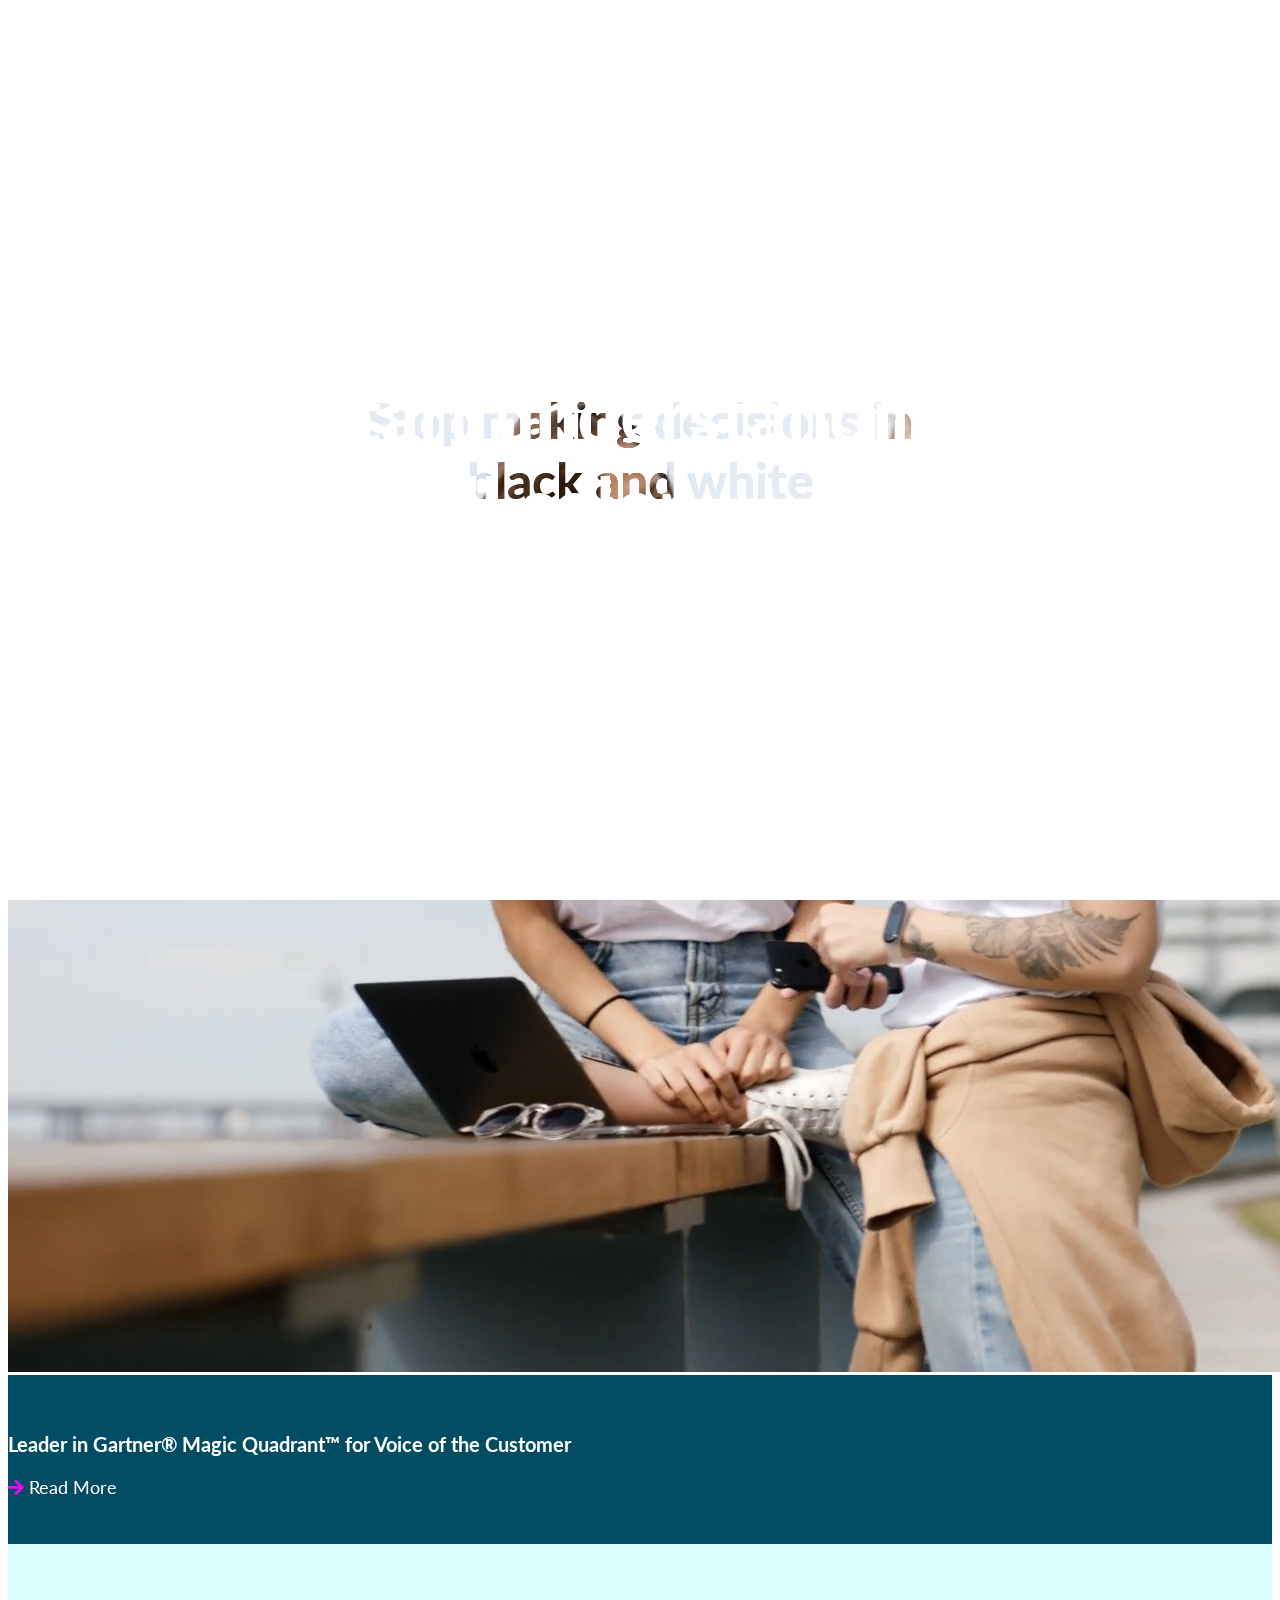
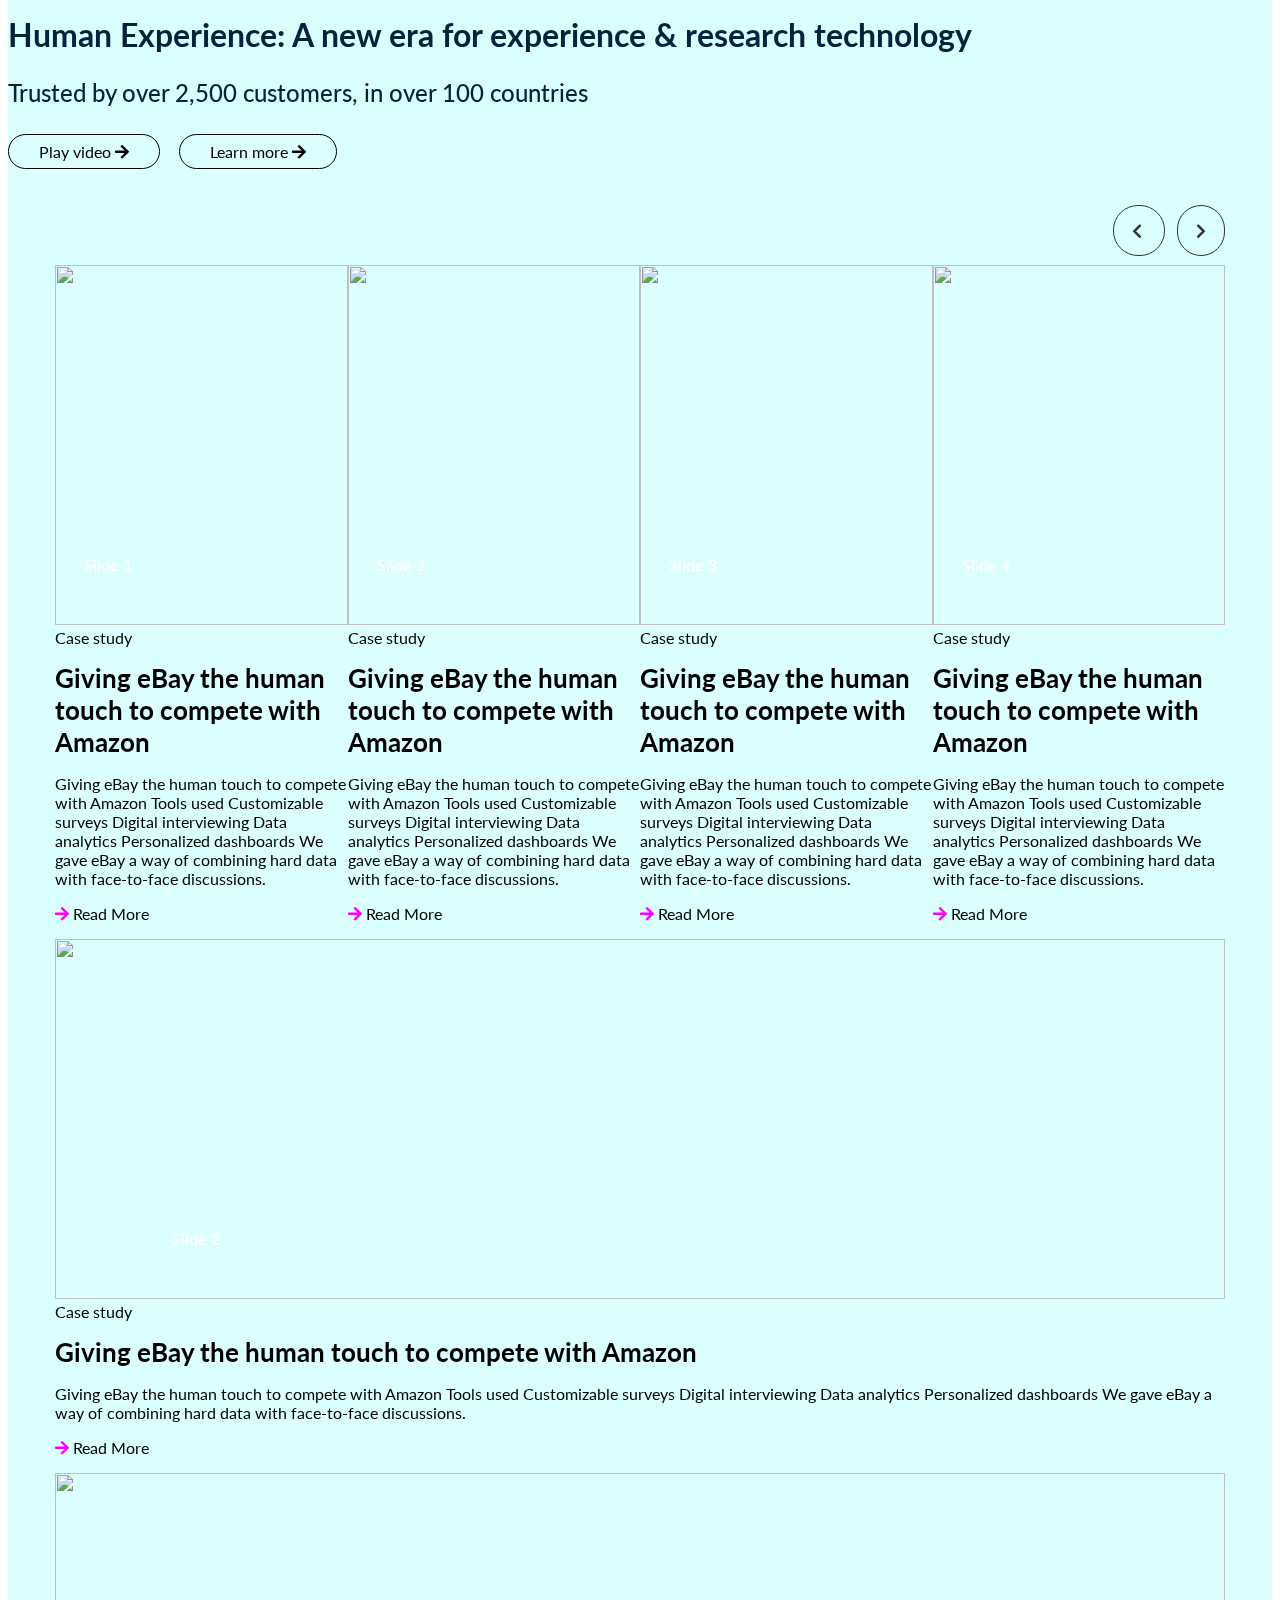
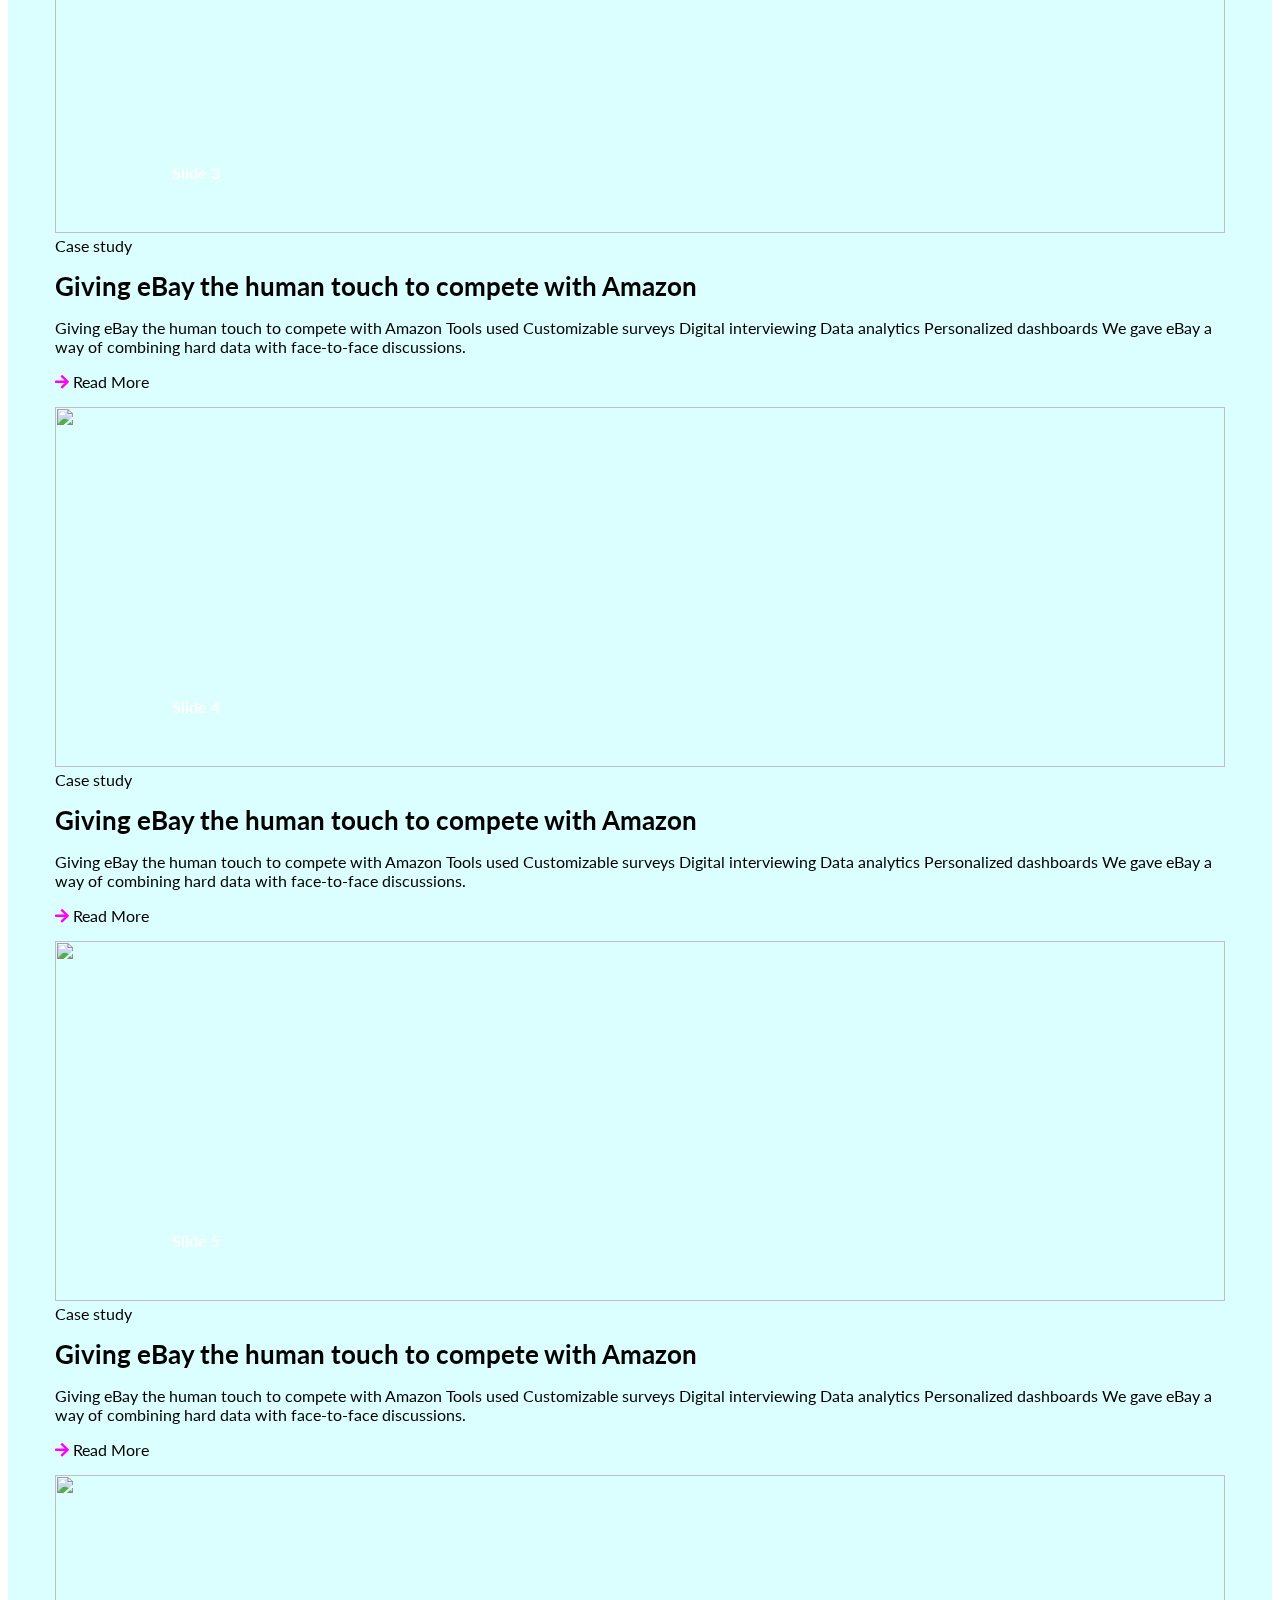
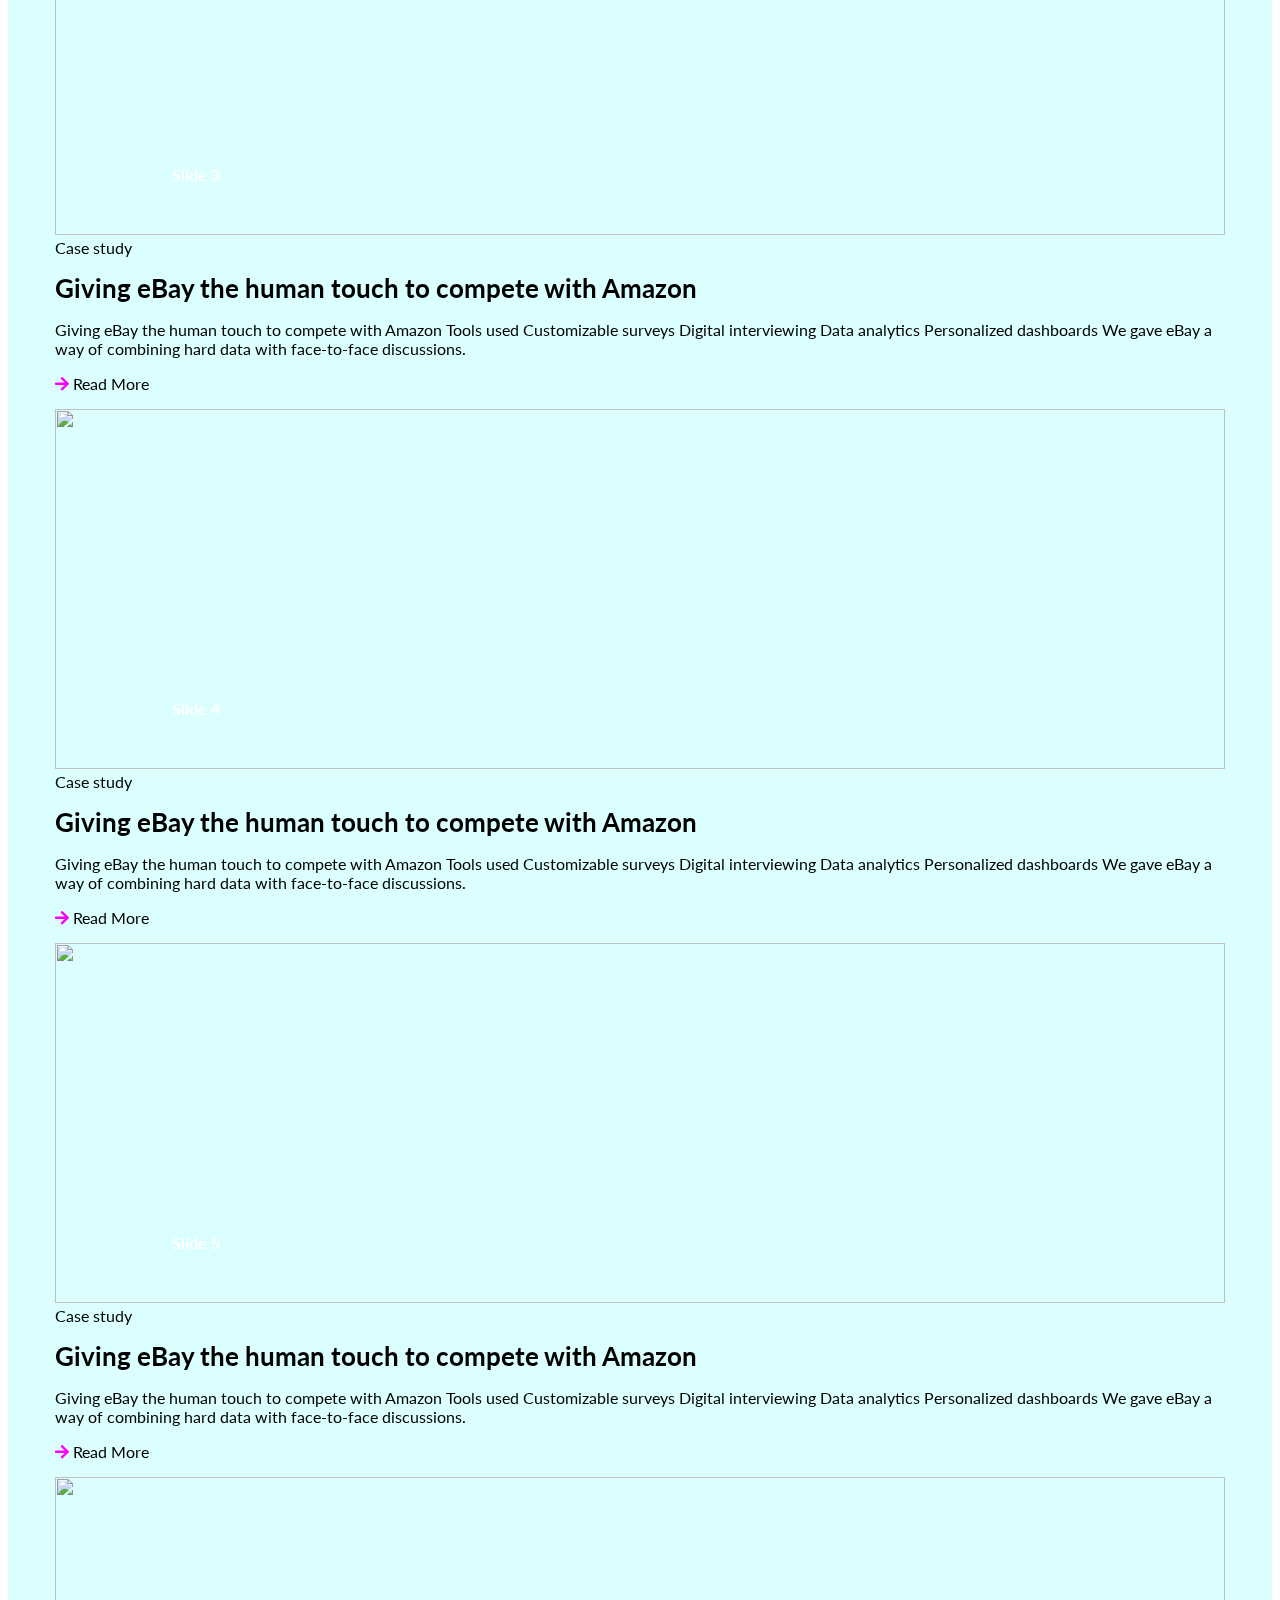
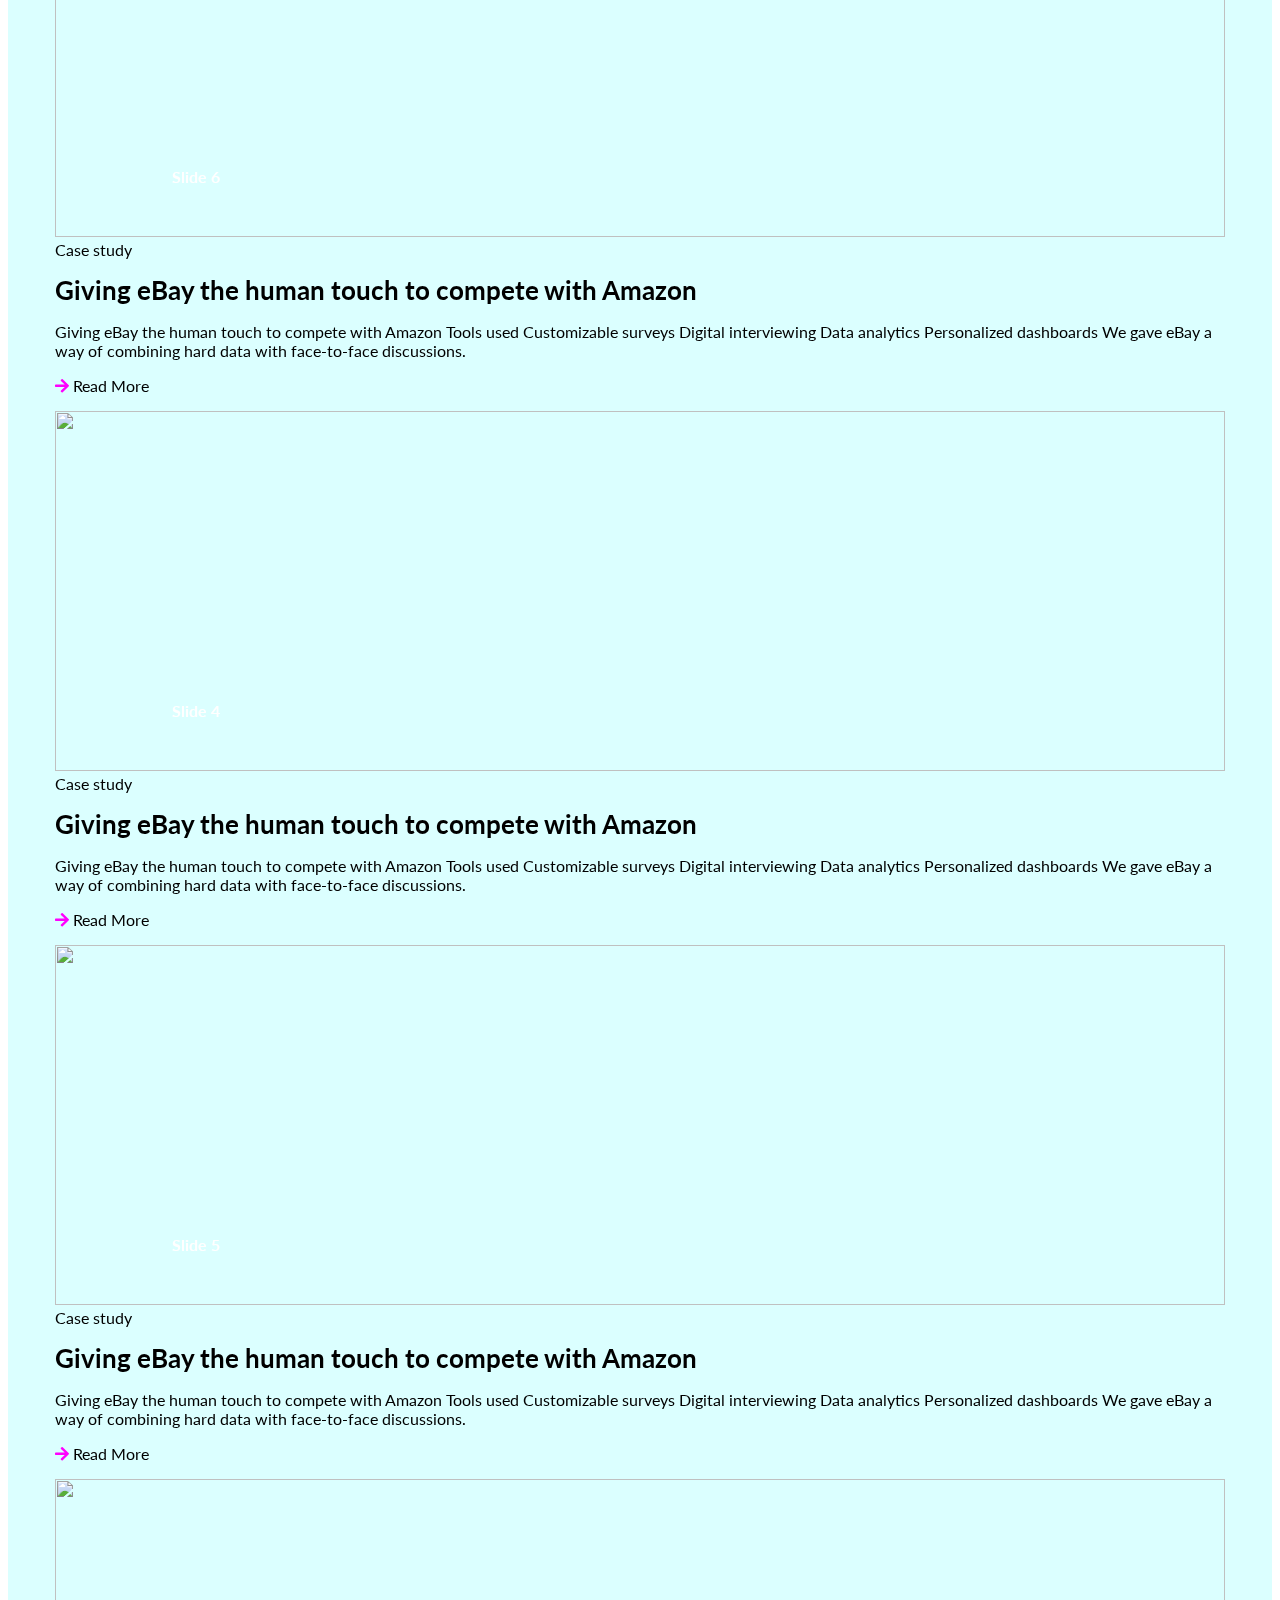
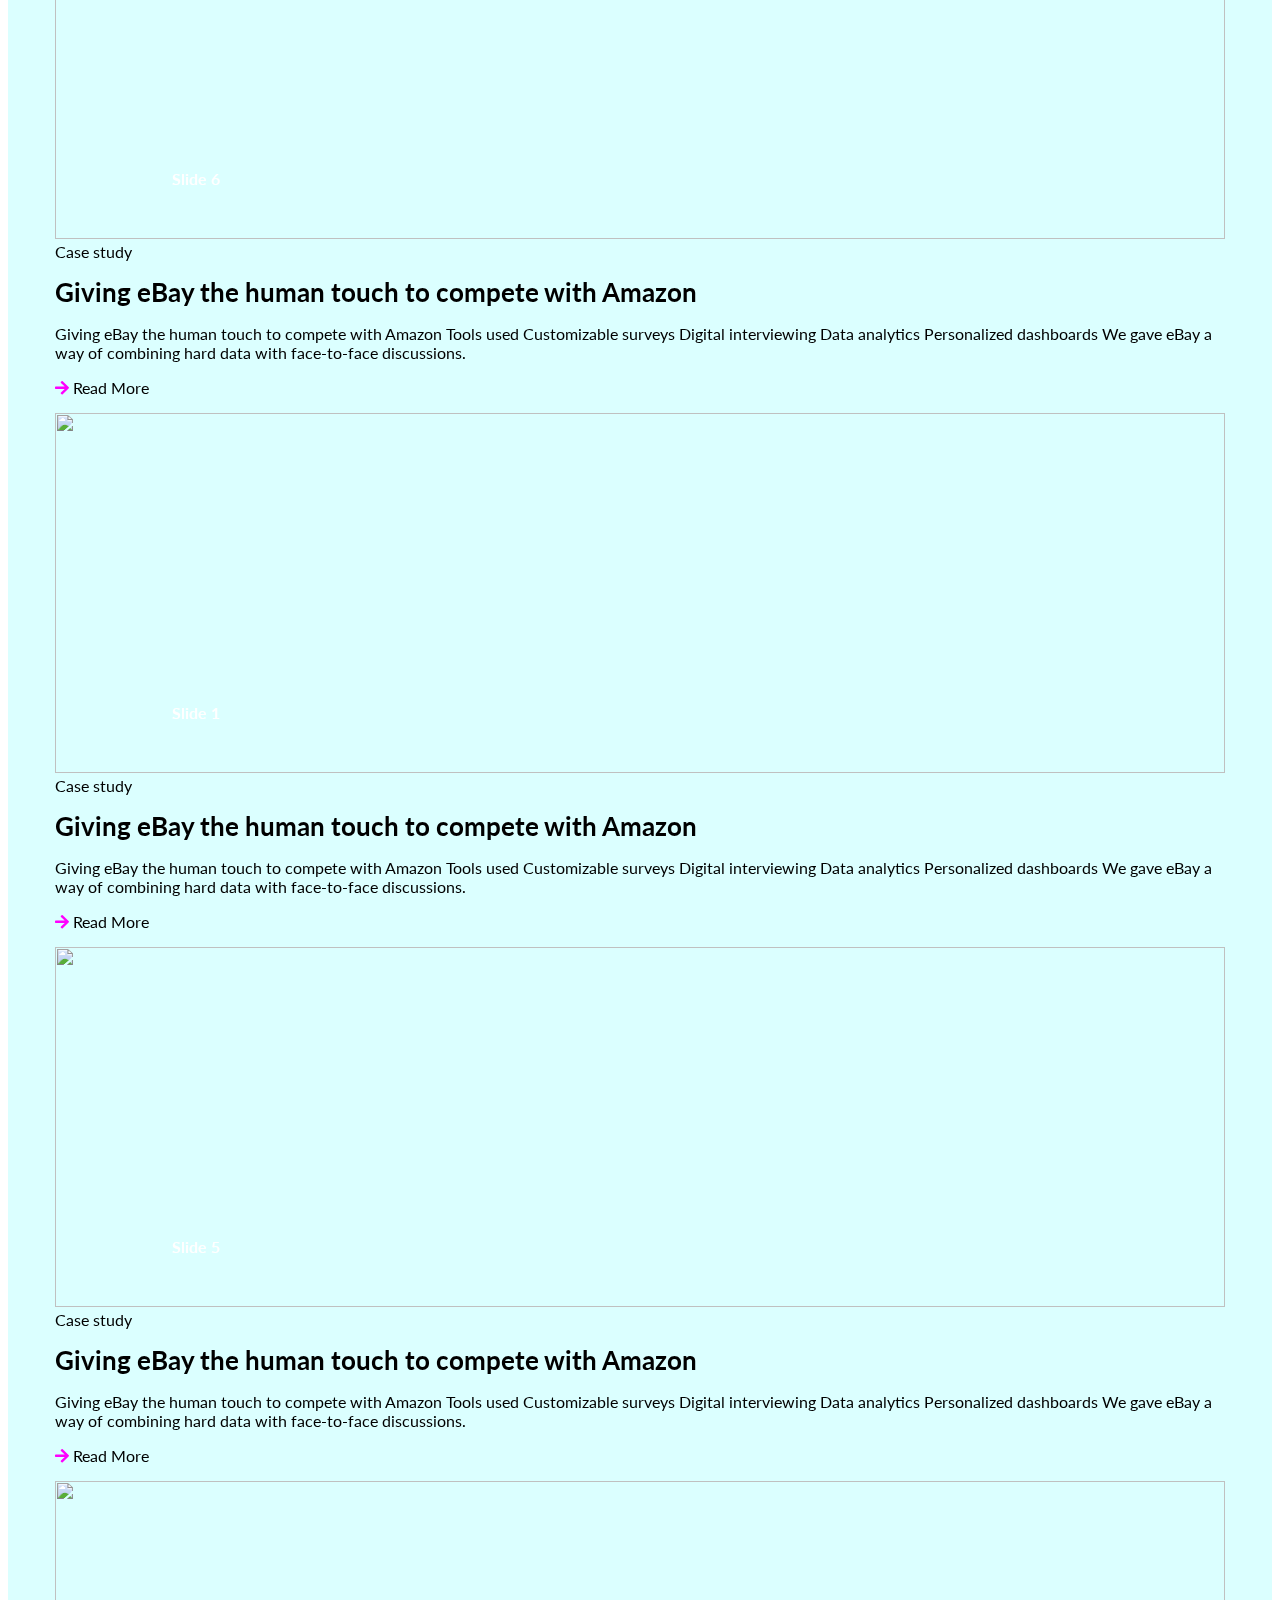
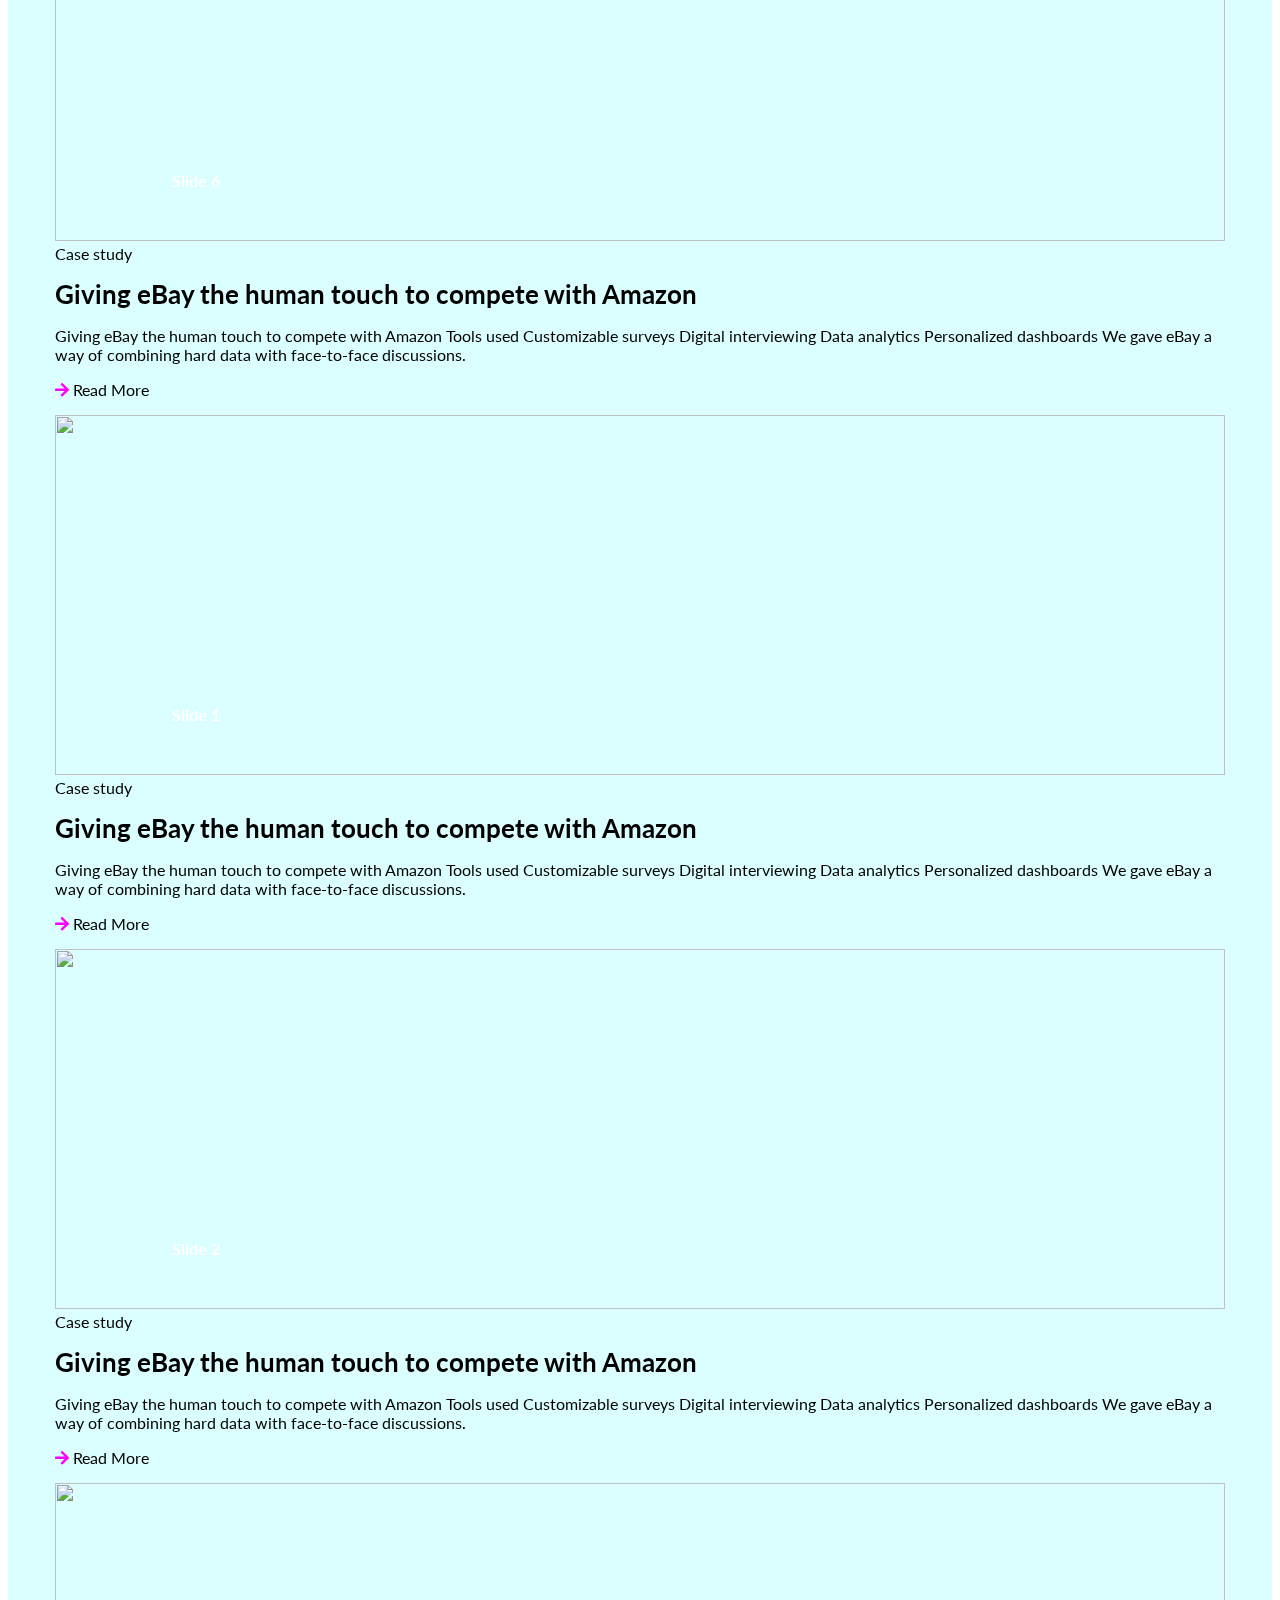
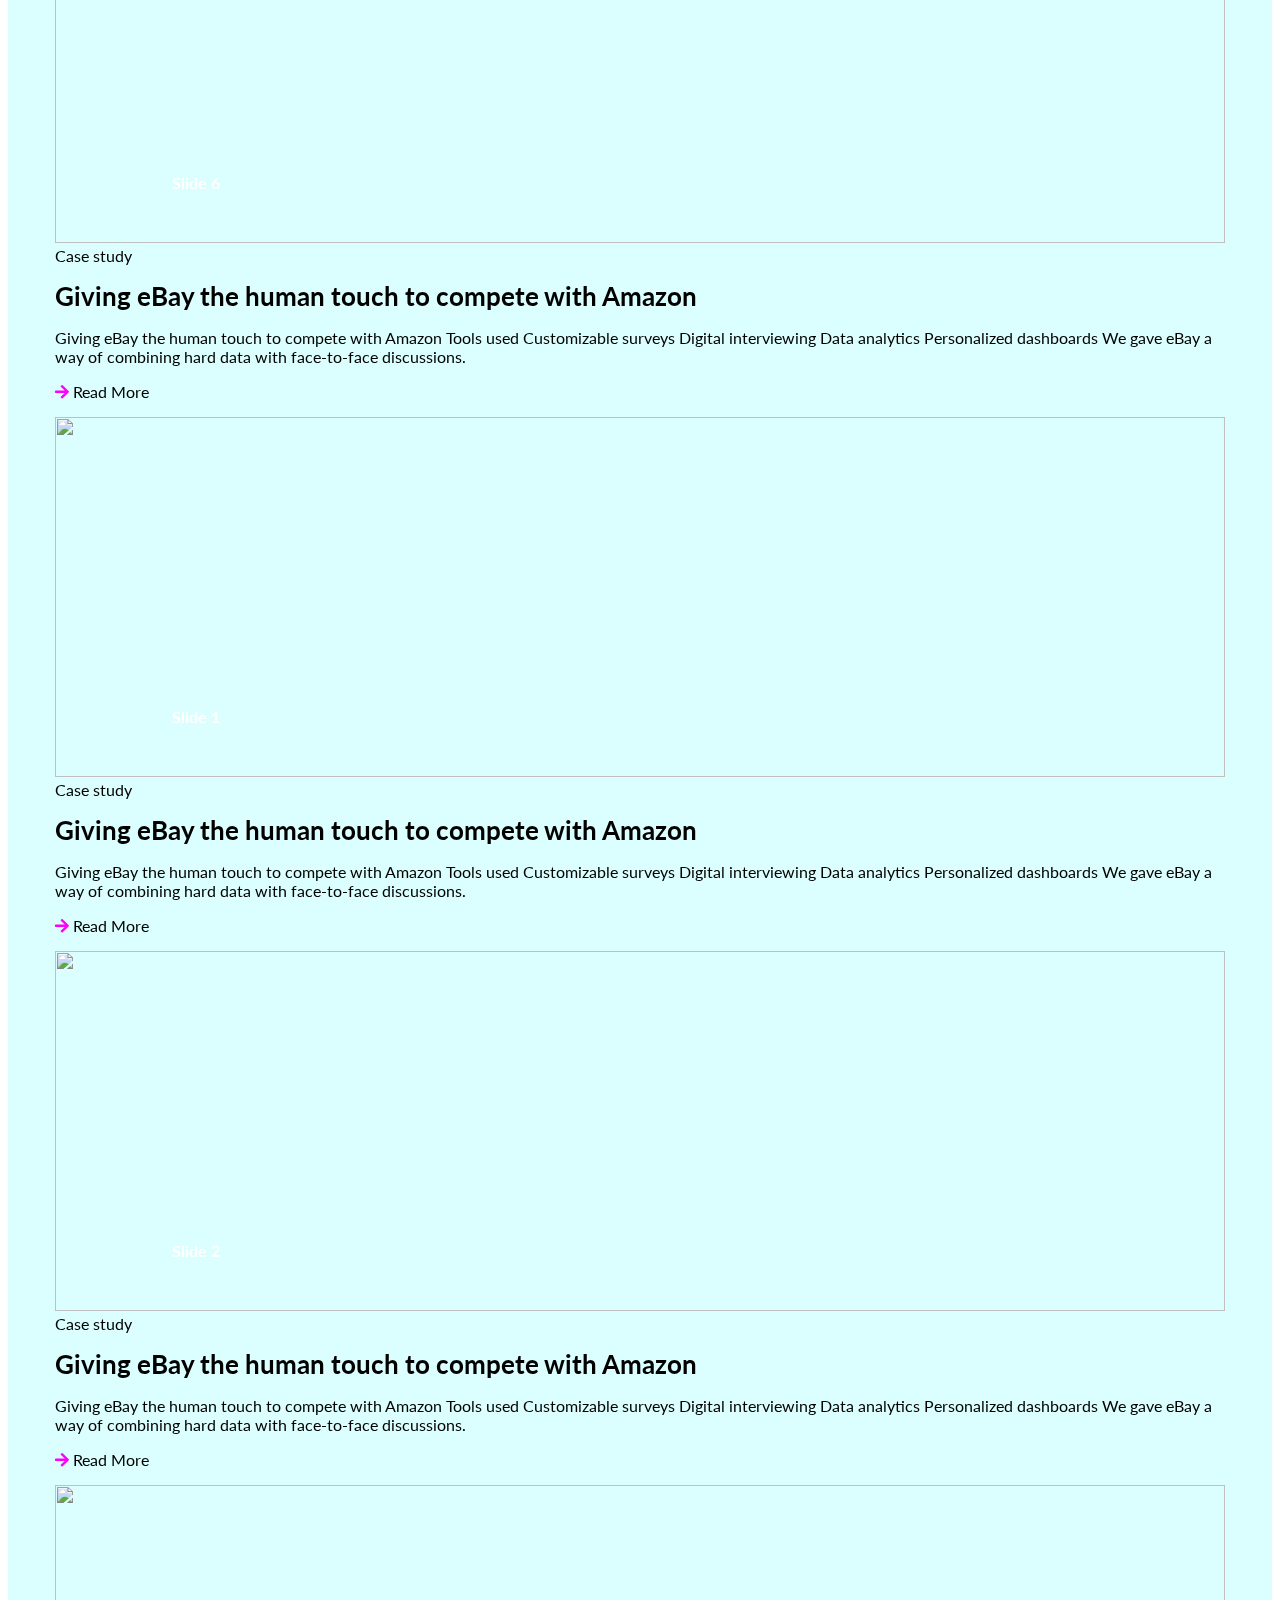
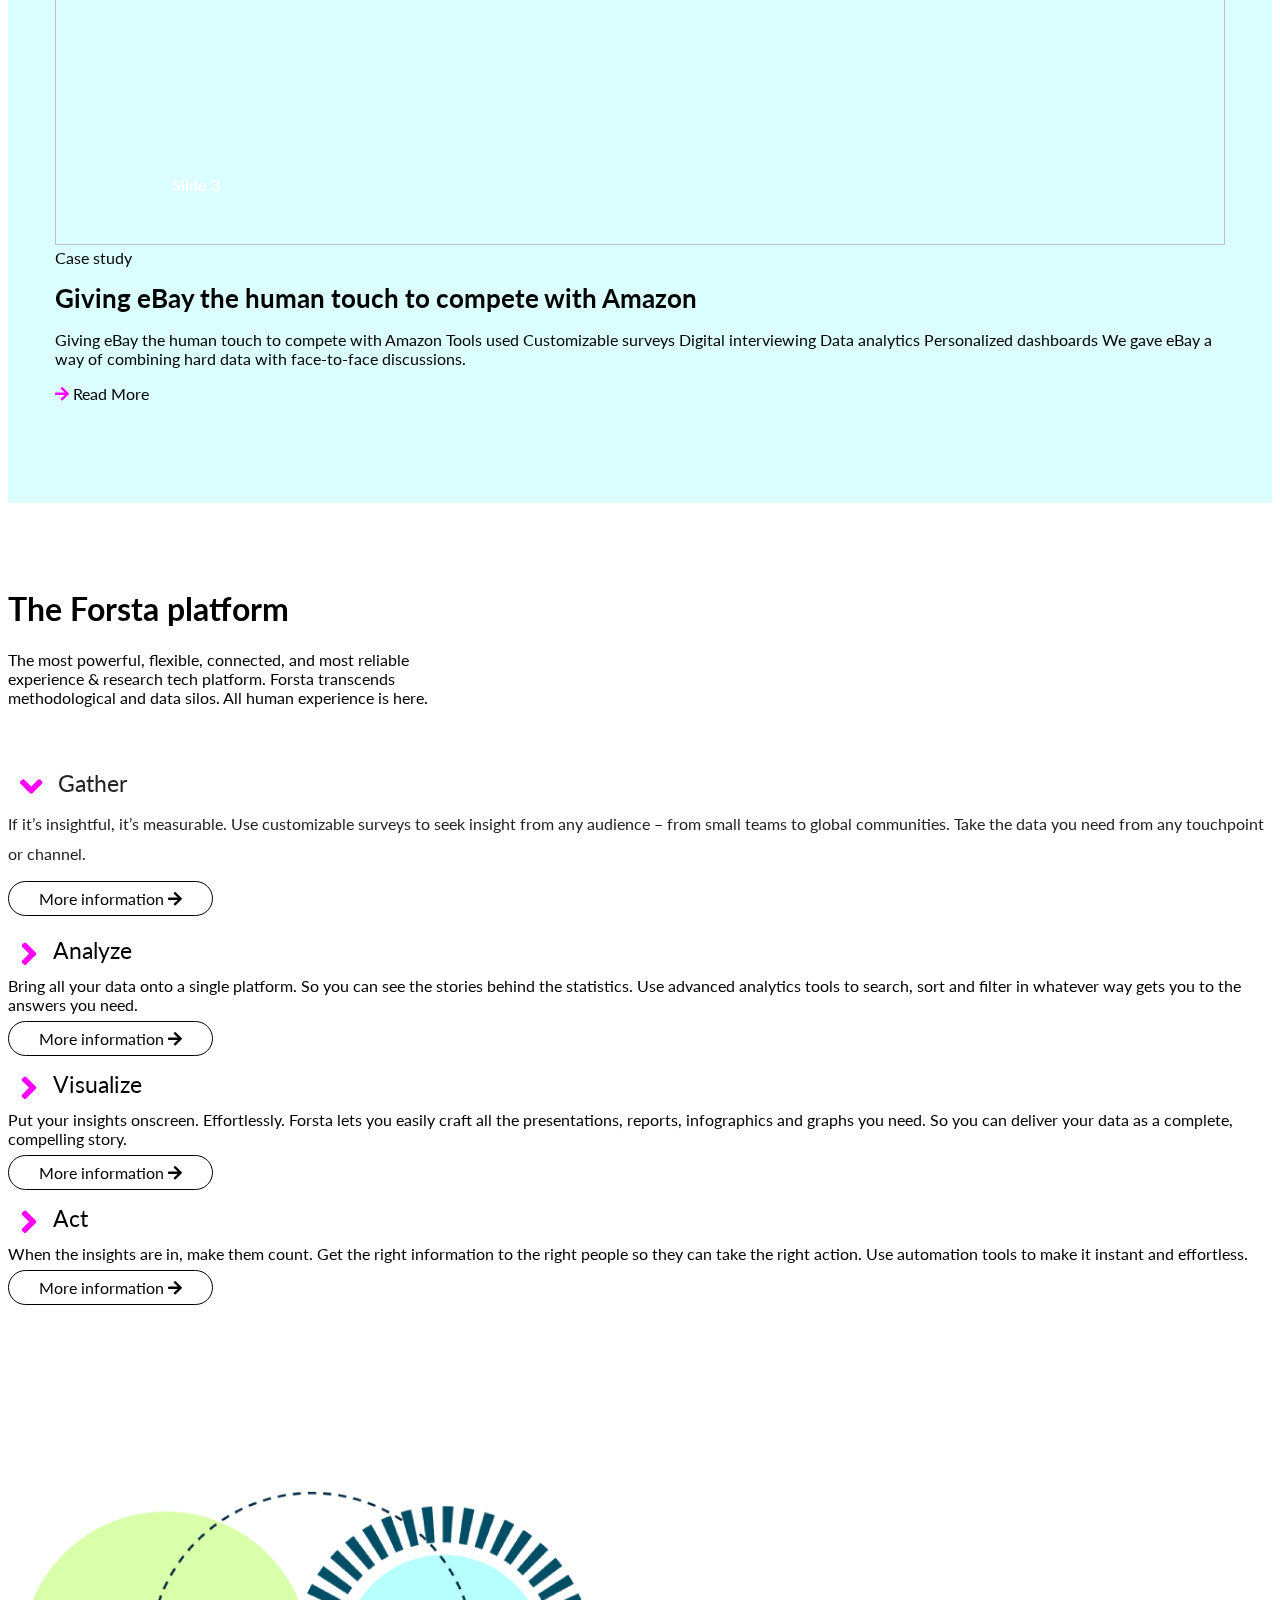
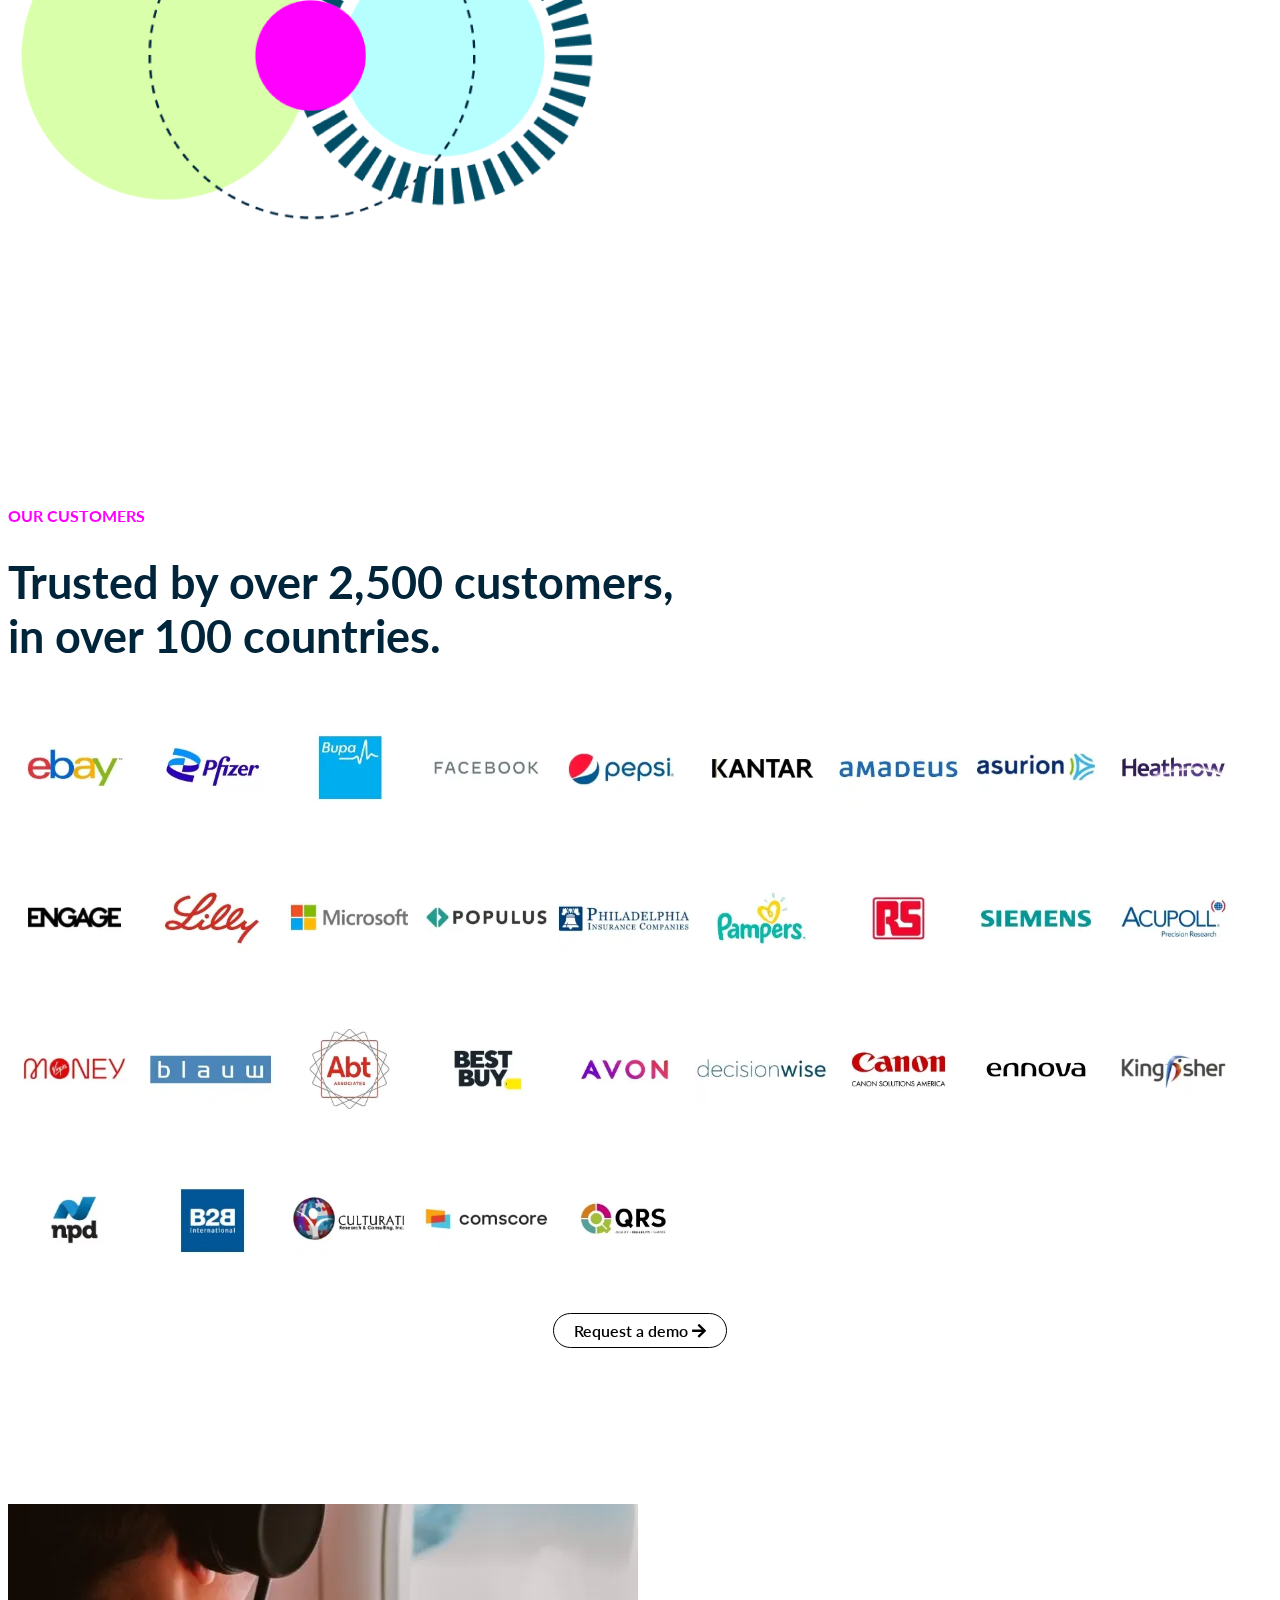
==== commit 693fb633: "Updated title and styling" ====
--- a/index.html
+++ b/index.html
@@ -90,8 +90,7 @@
         <source src="./image/video/1.mp4" type="video/mp4">
       </video>
       <div class="title-bg" id="expandable"> 
-        <h1 class="head-wlcm">  Welcome
-        Teamarcs </h1> 
+        <h1 class="head-wlcm">Stop making decisions in <br> black and white </h1> 
       </div>
     </div>
     <div class="text">
--- a/style.css
+++ b/style.css
@@ -227,7 +227,7 @@
 width: 100%;
 }
 .head-wlcm{
-	font-size:100px;
+	font-size:50px;
 	font-weight: 700;
 	text-align: center;
 
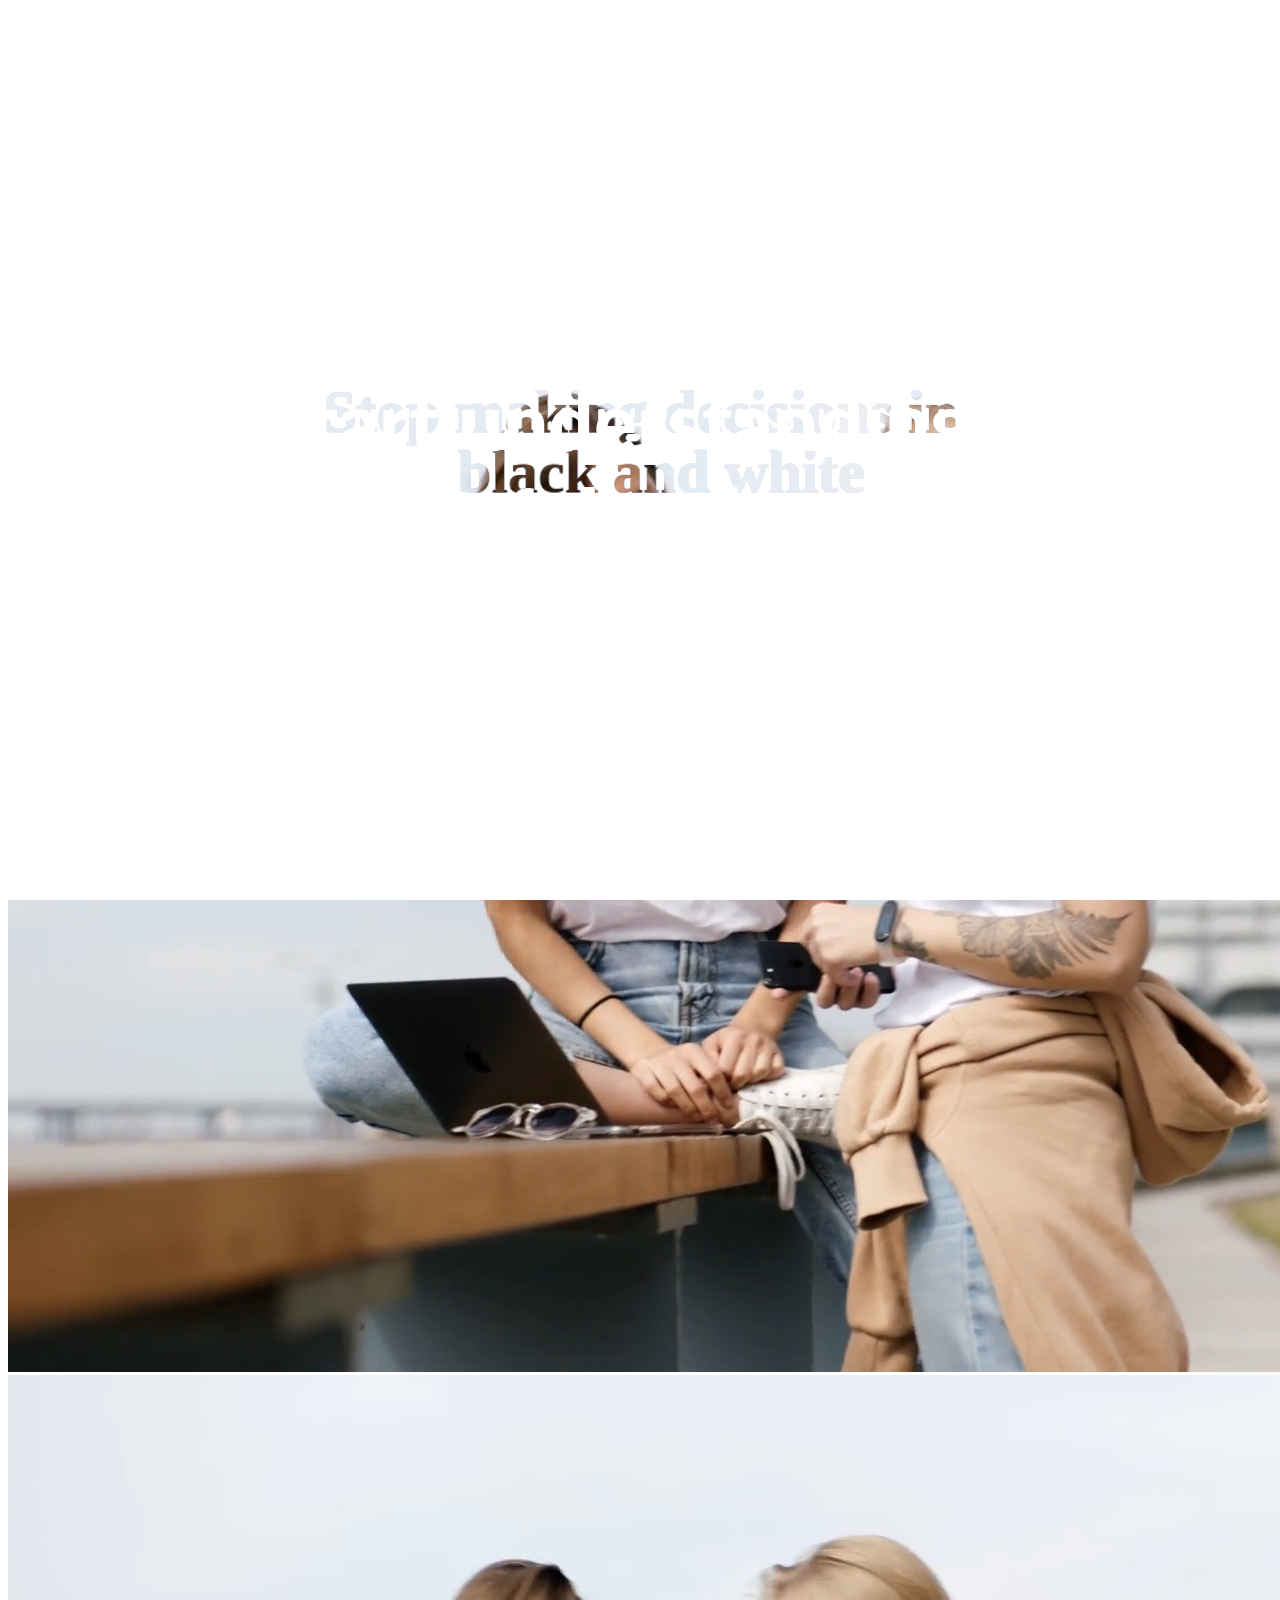
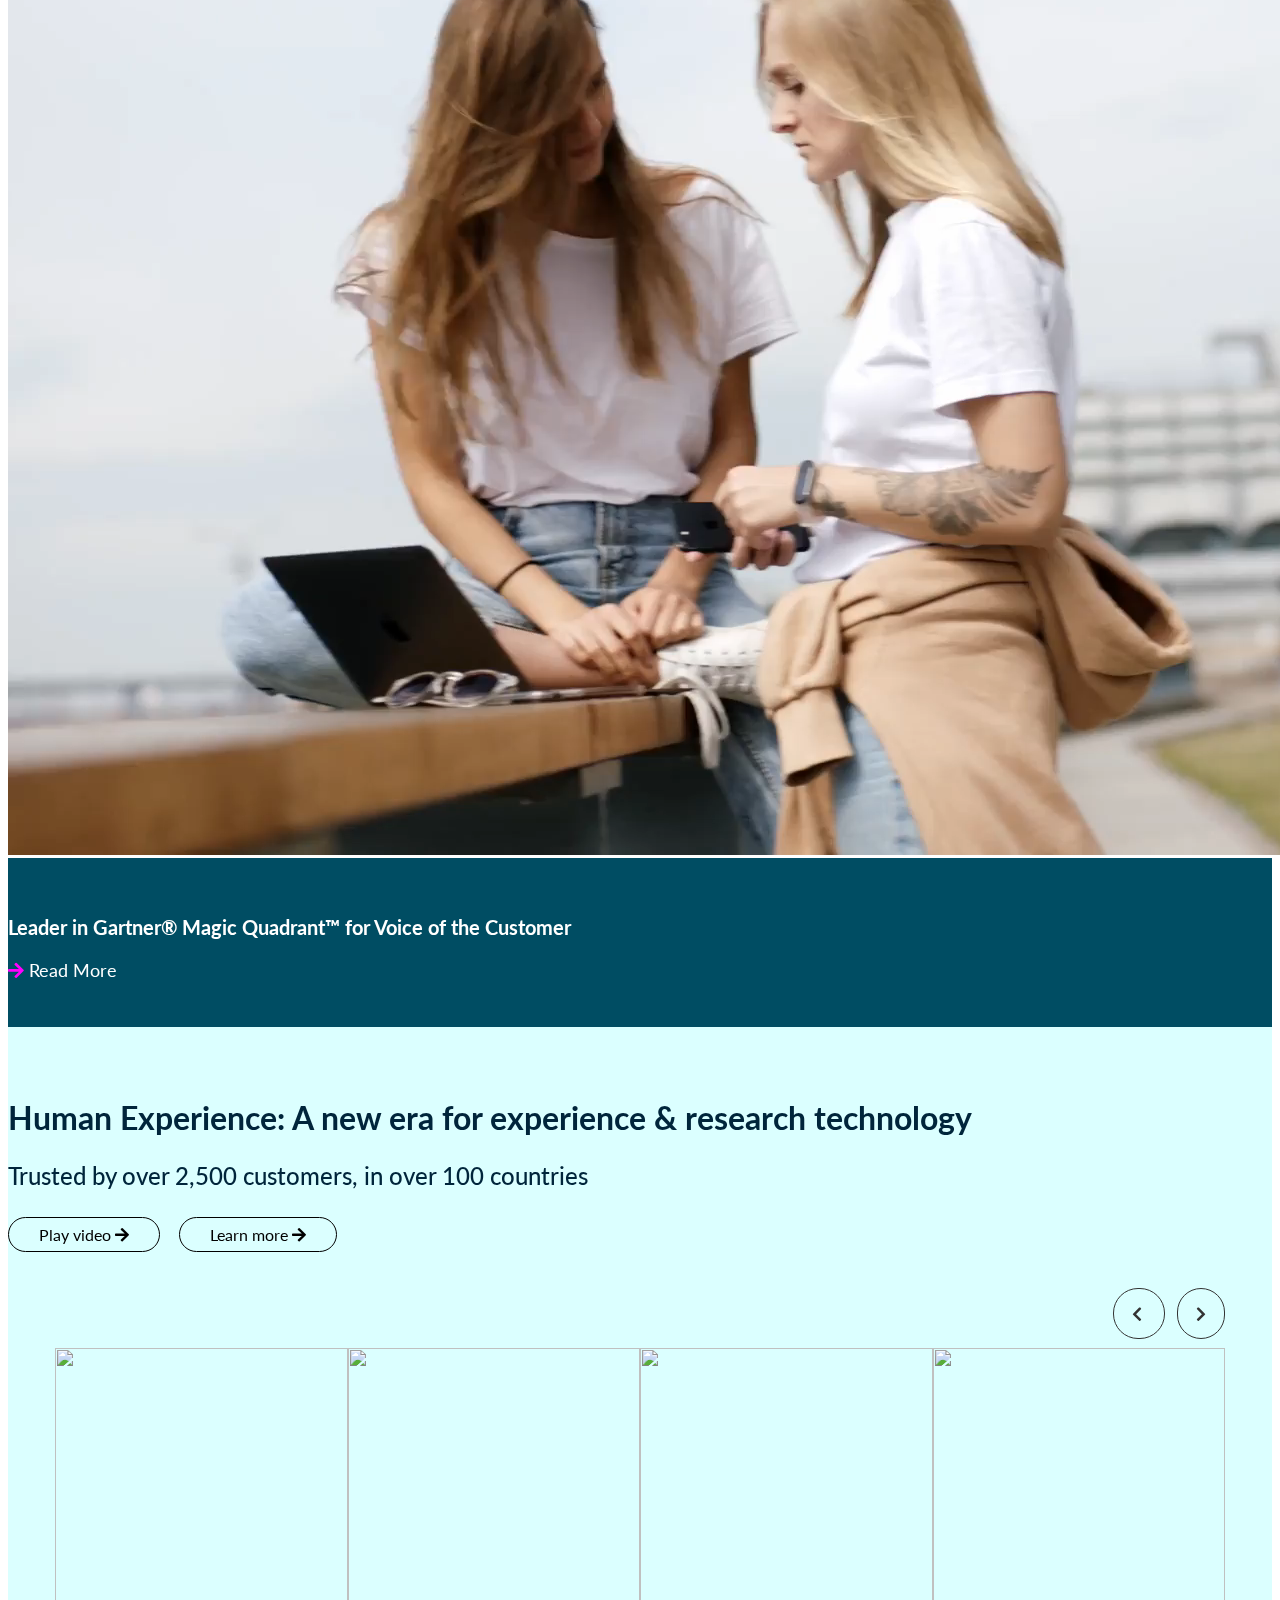
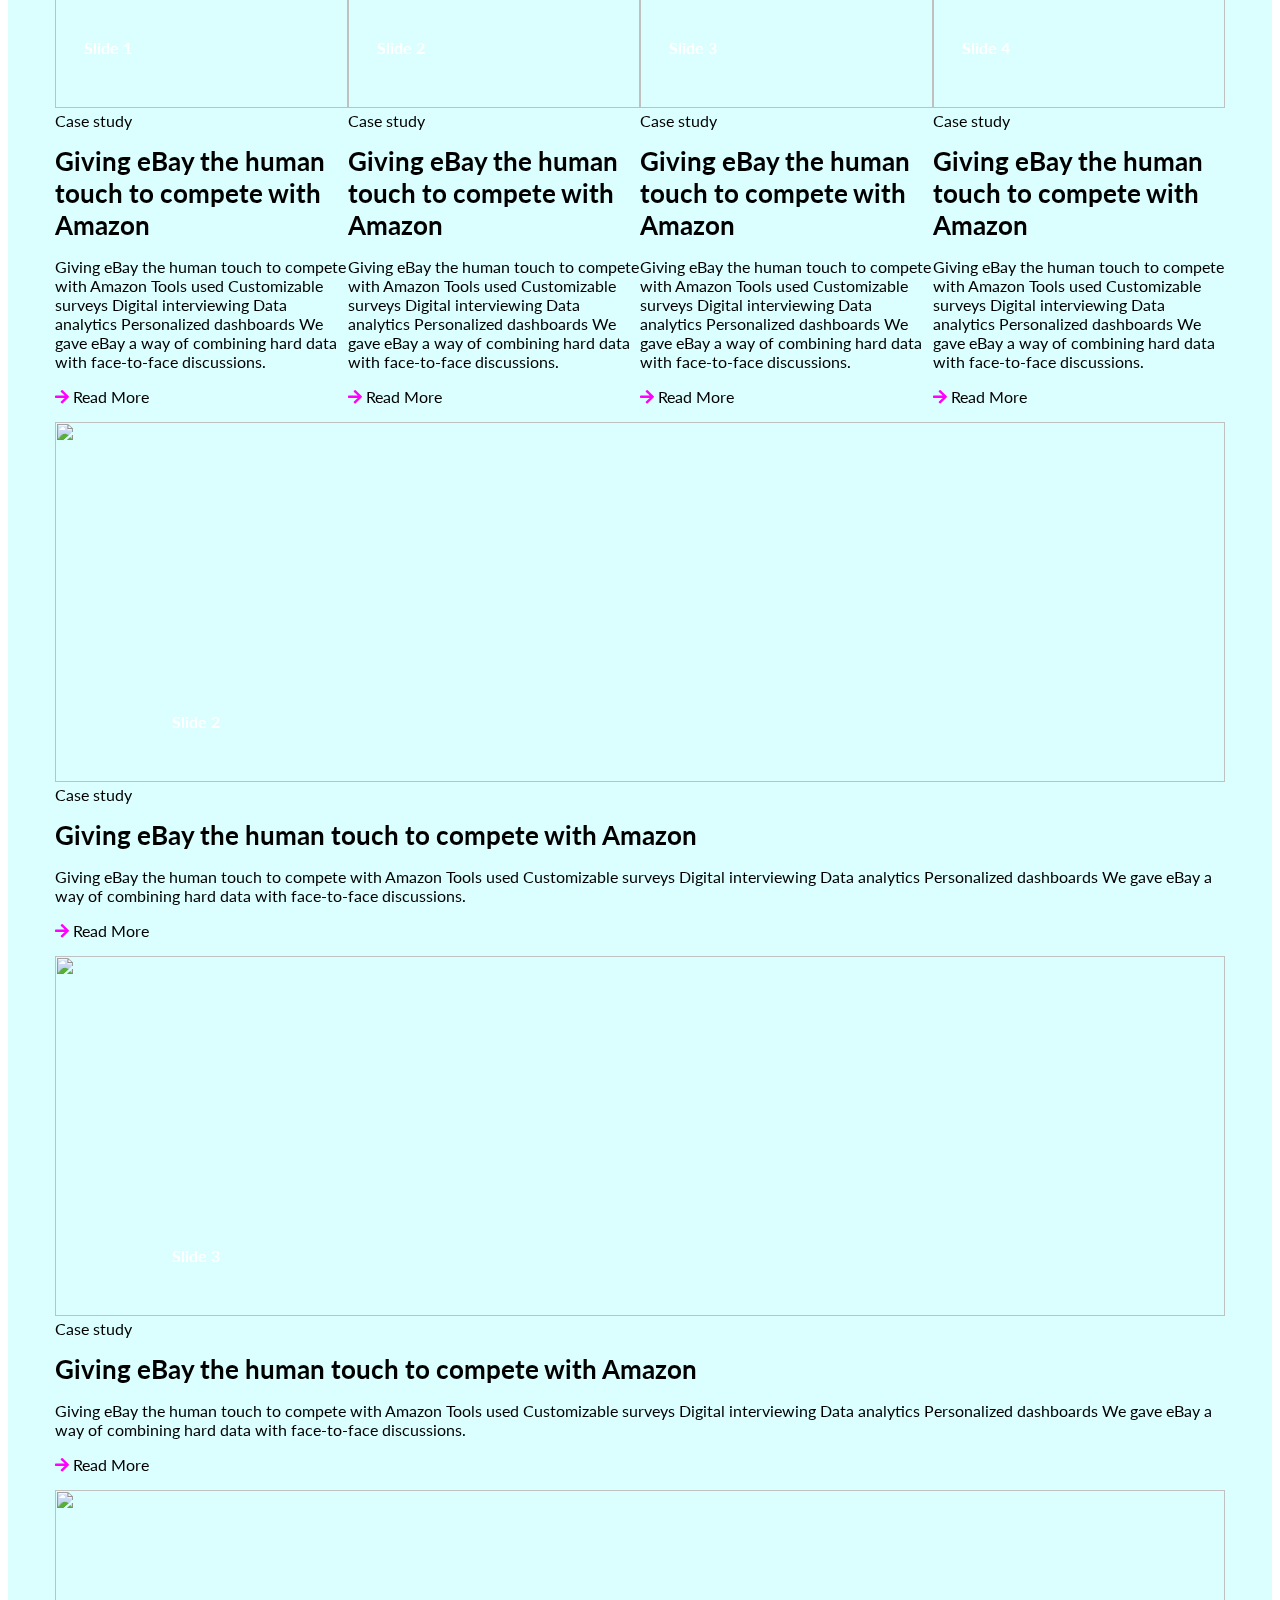
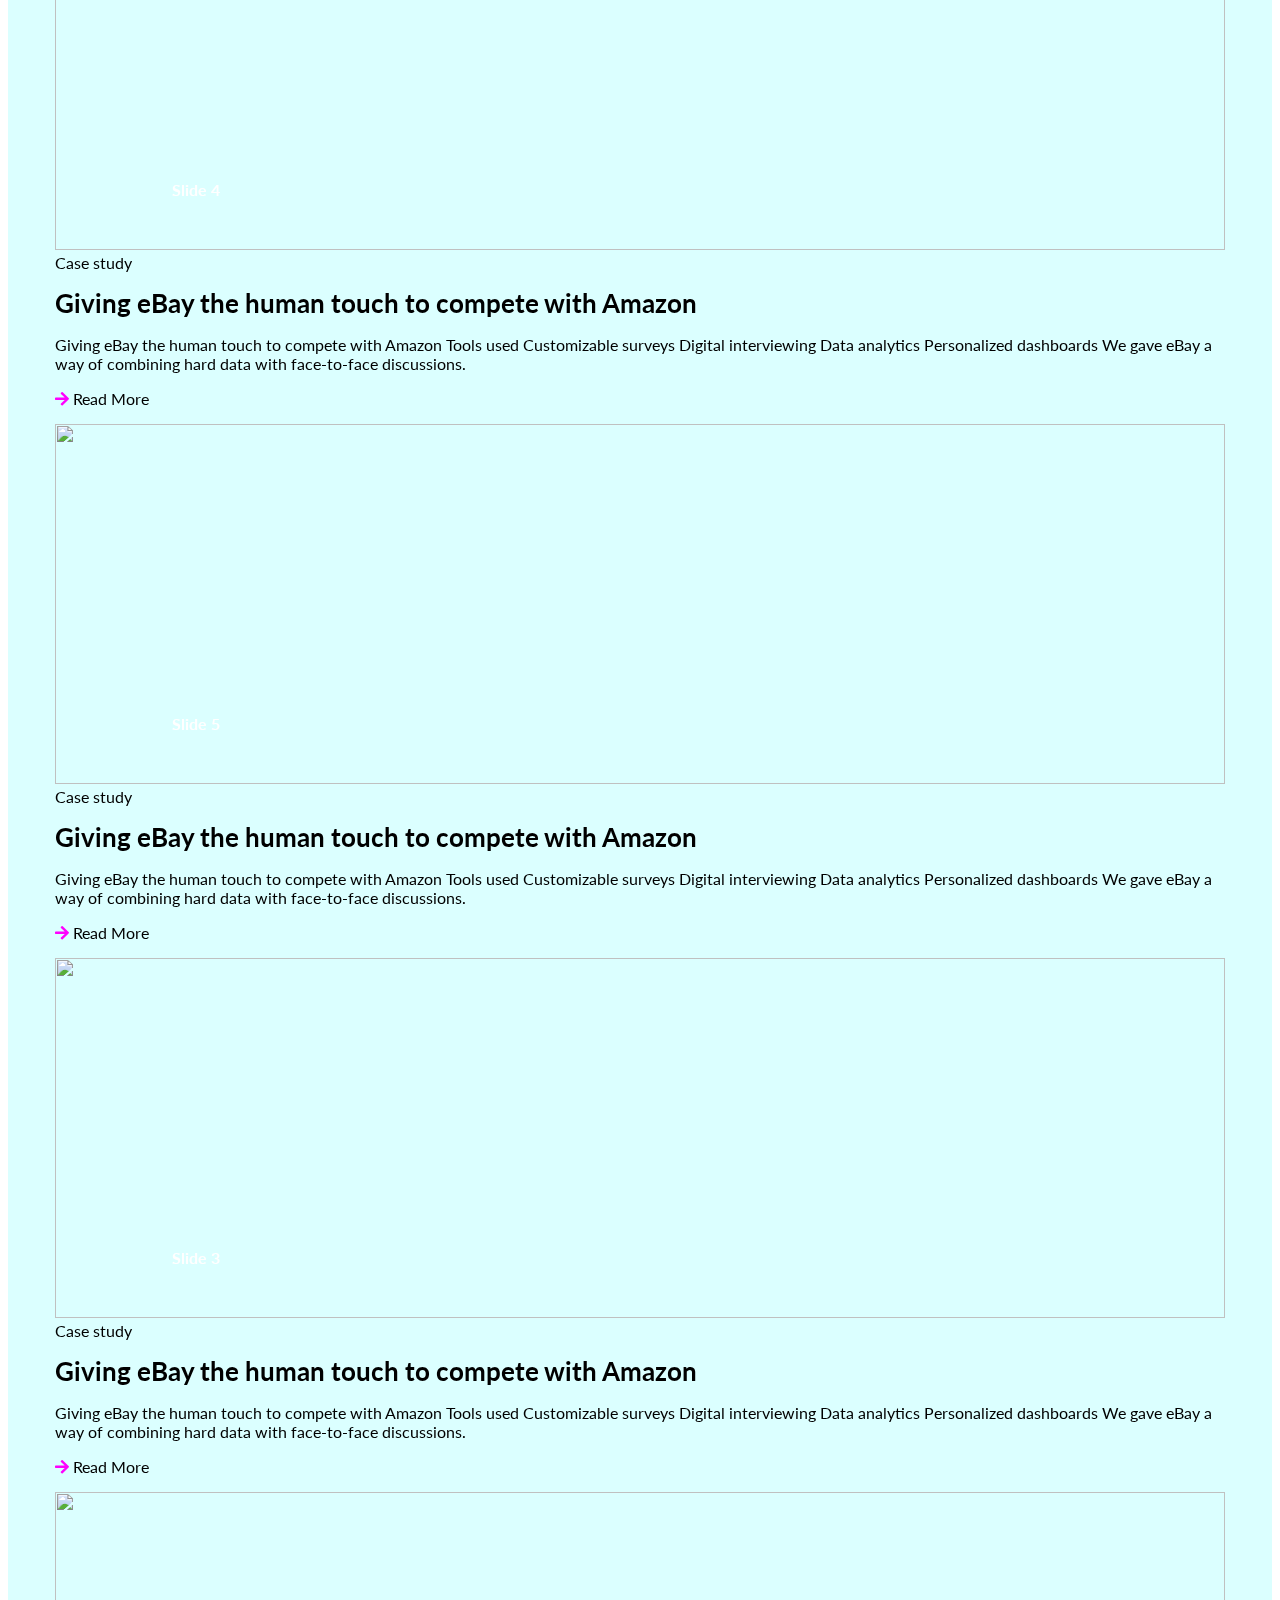
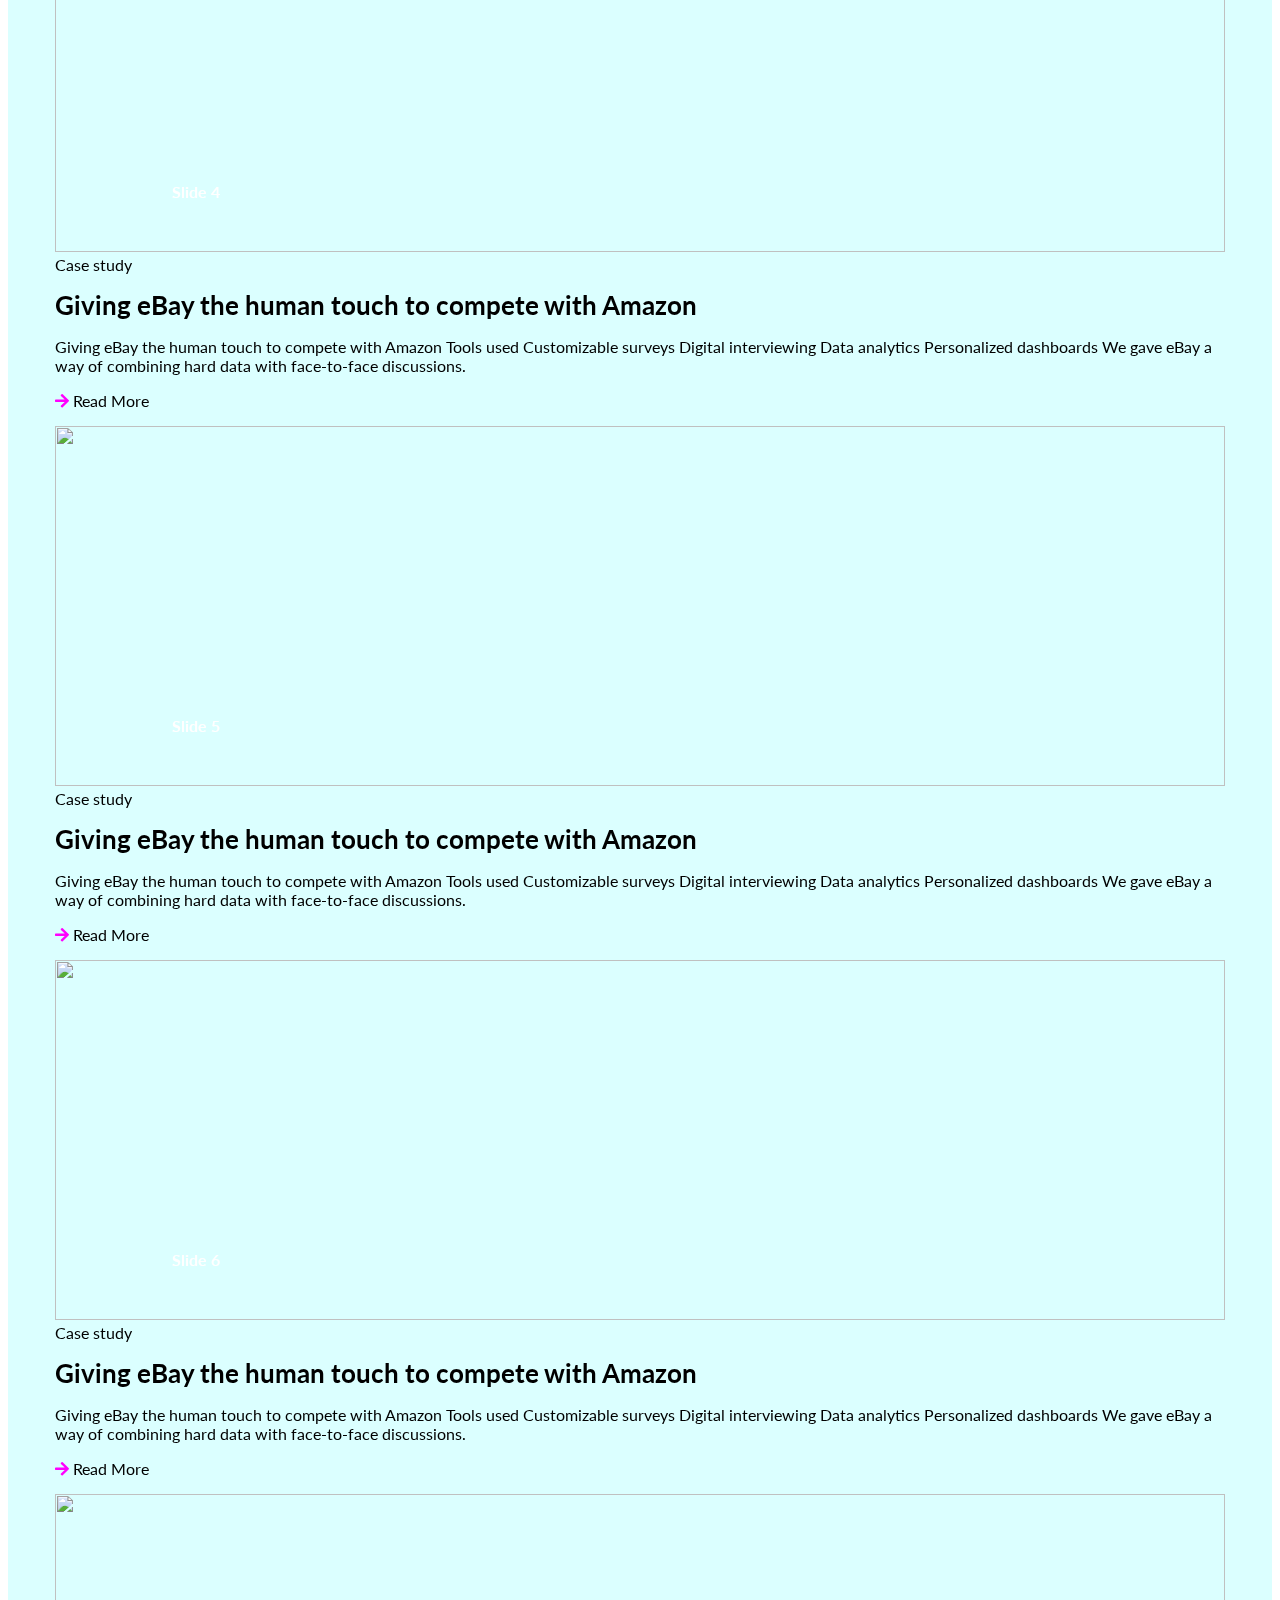
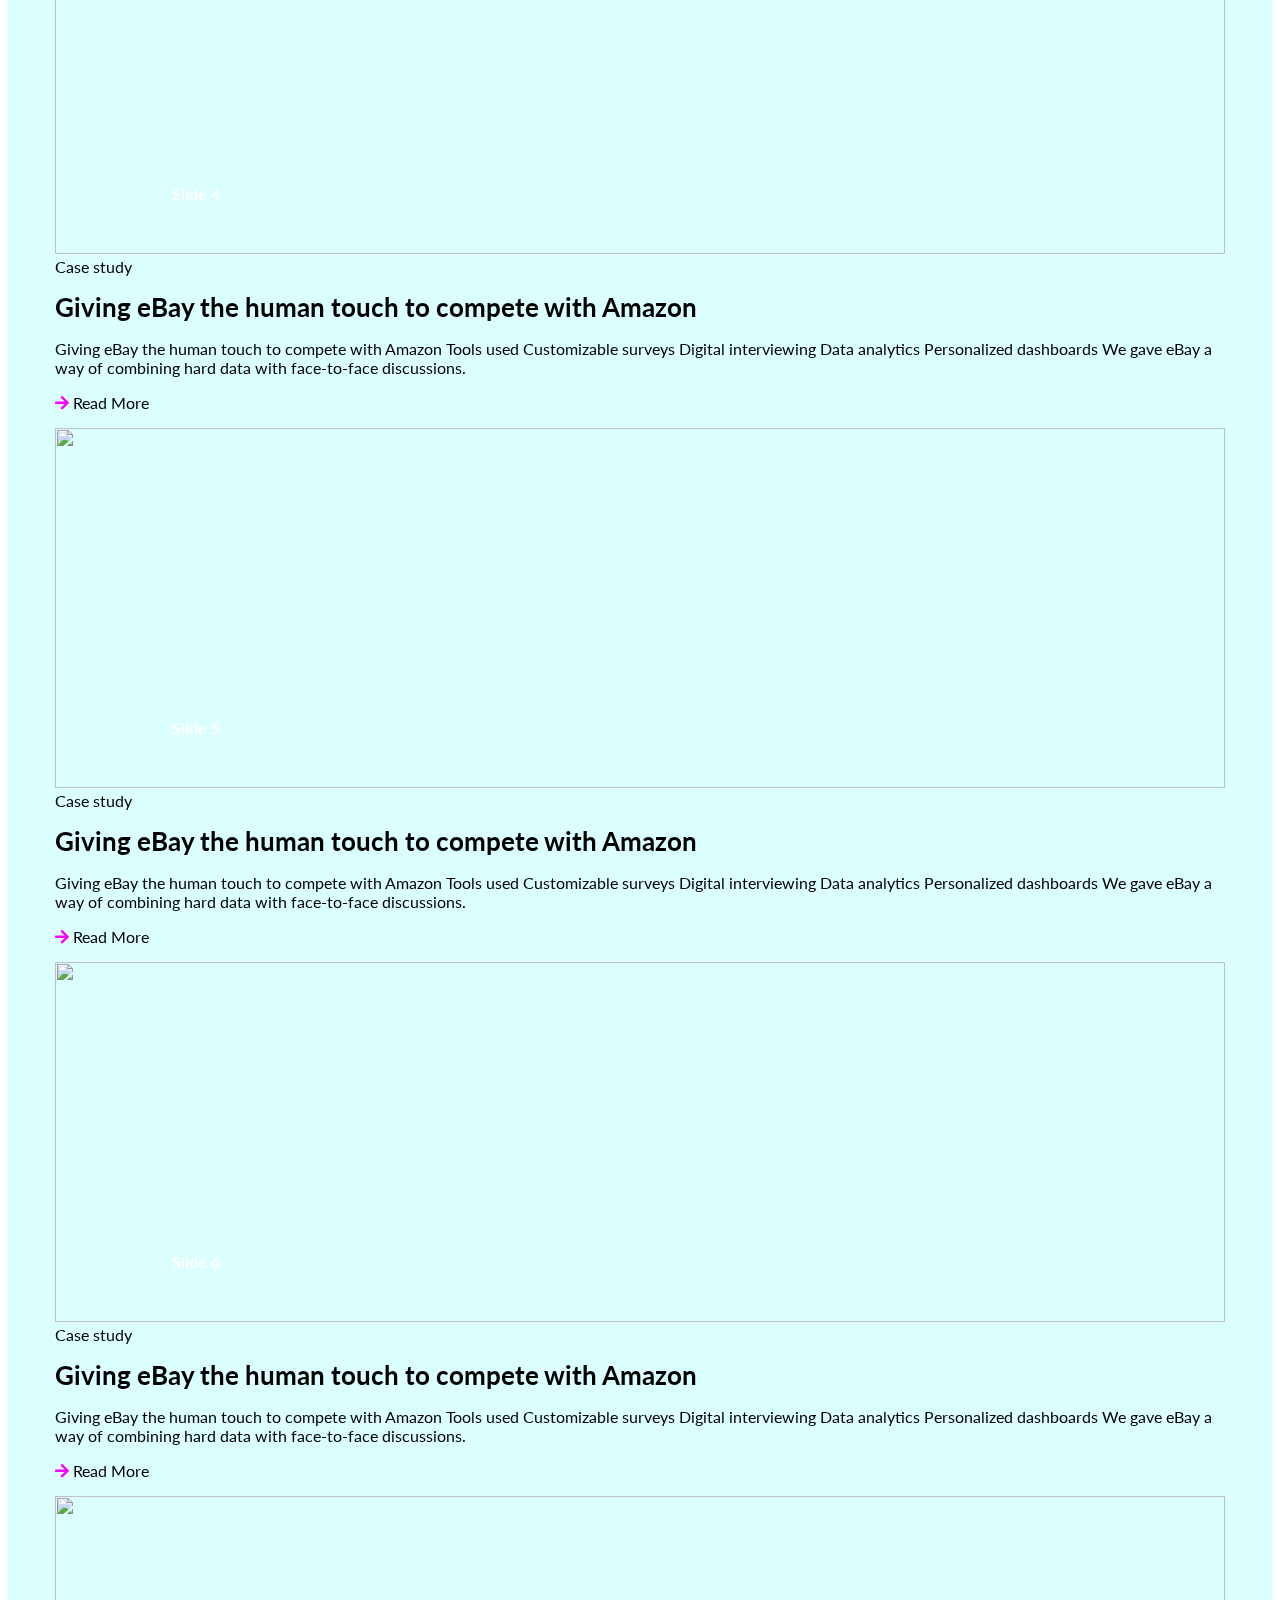
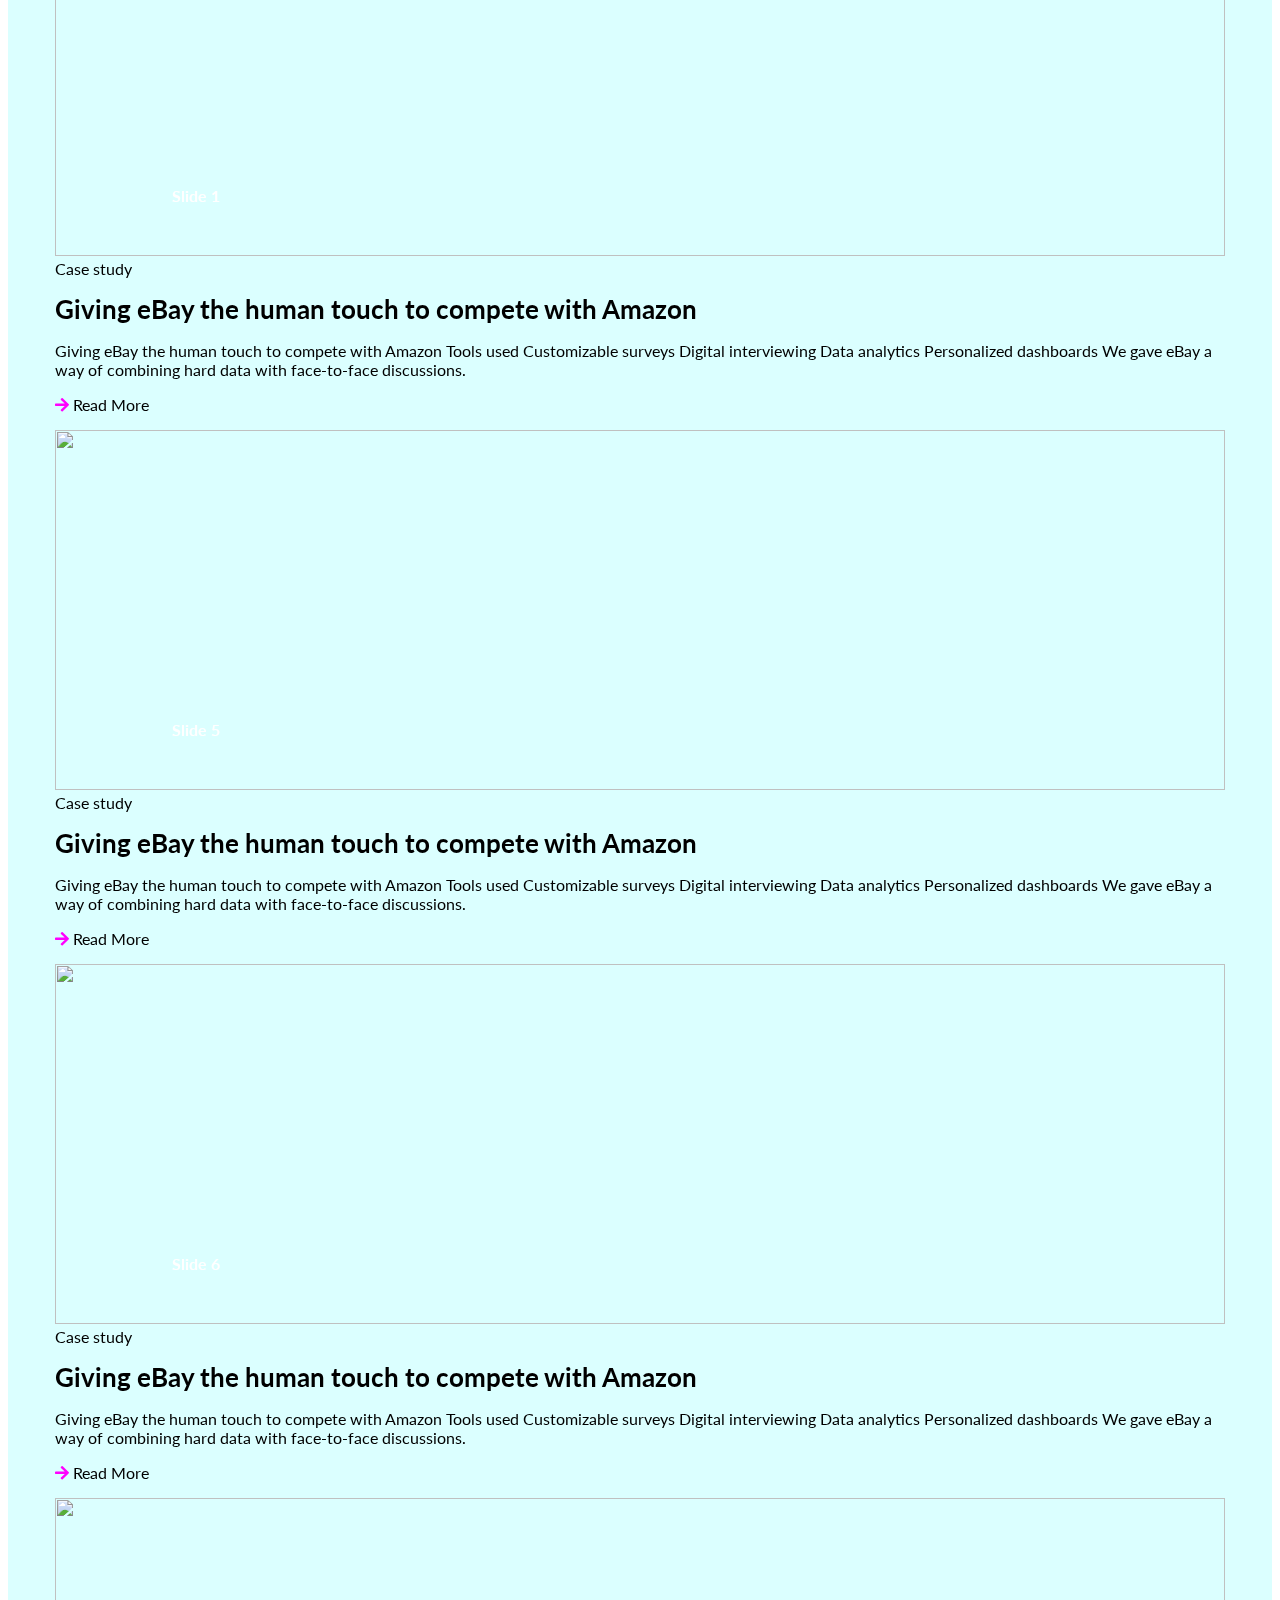
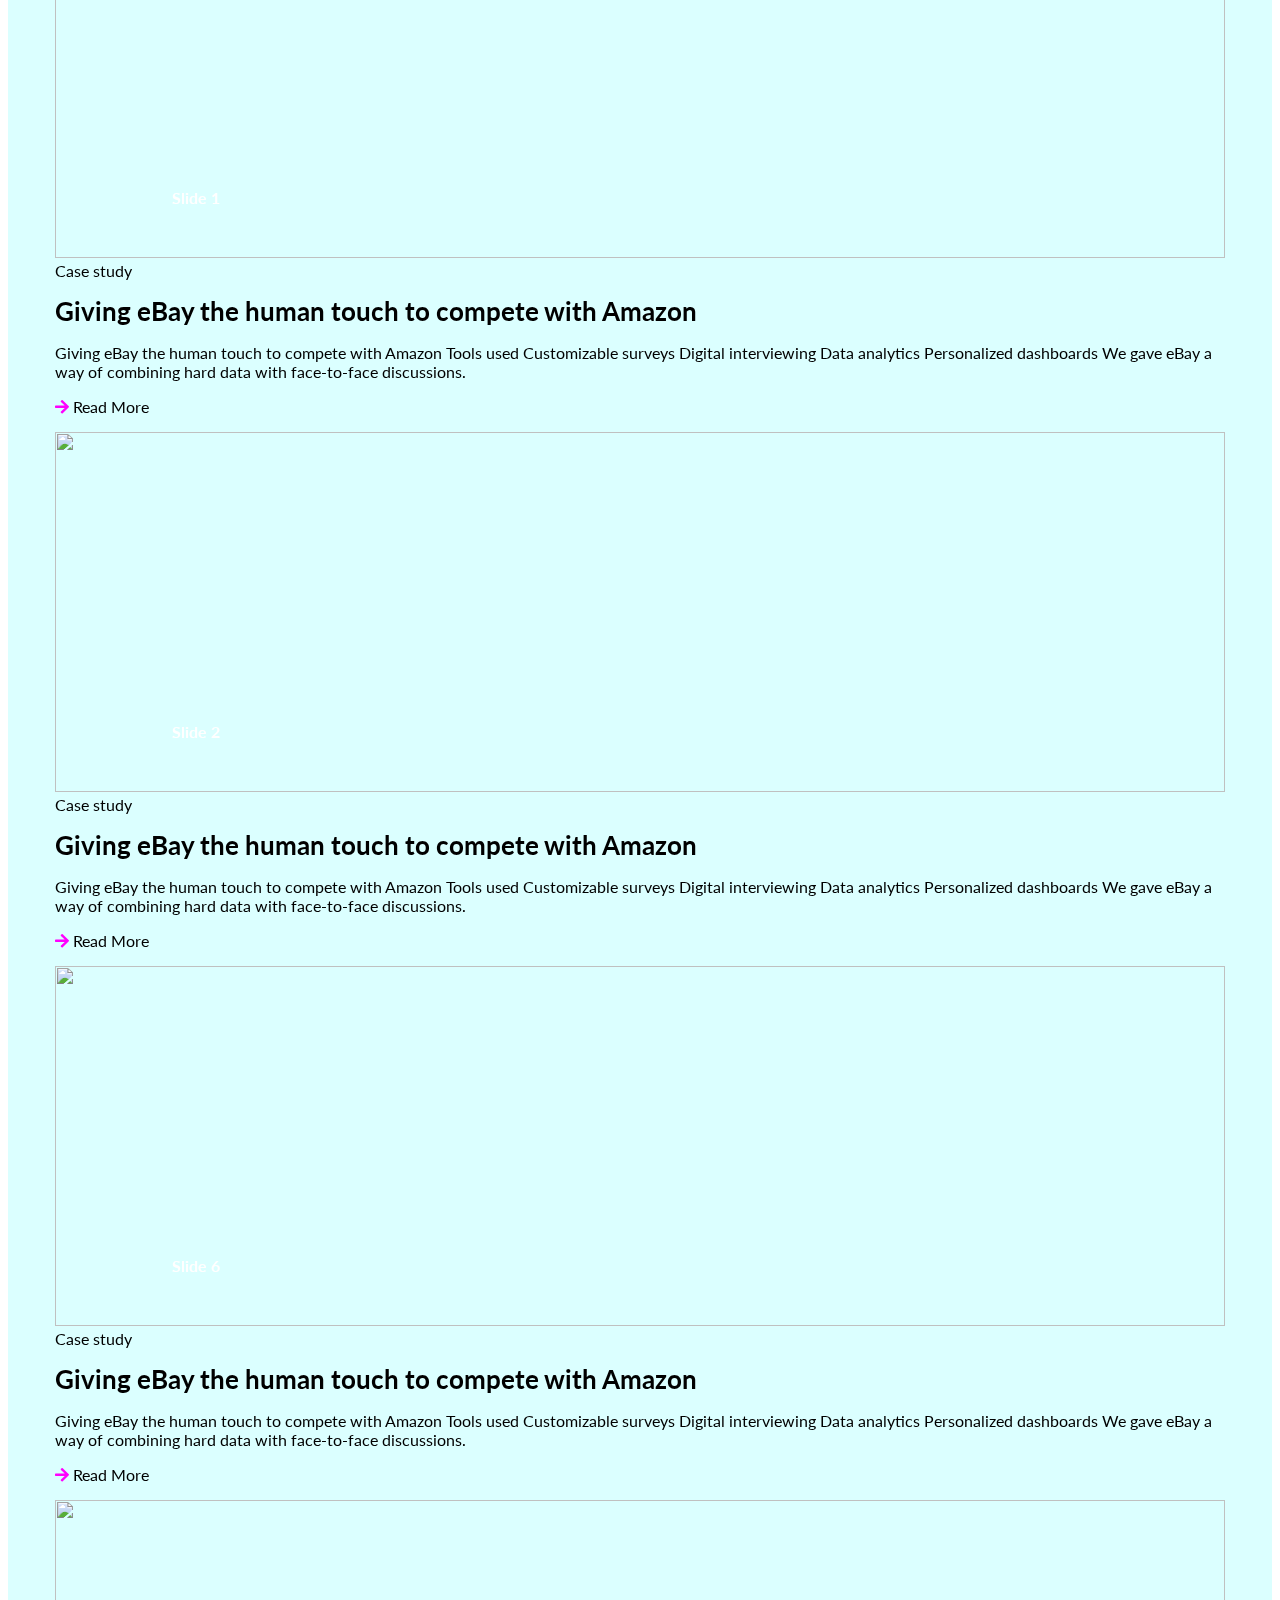
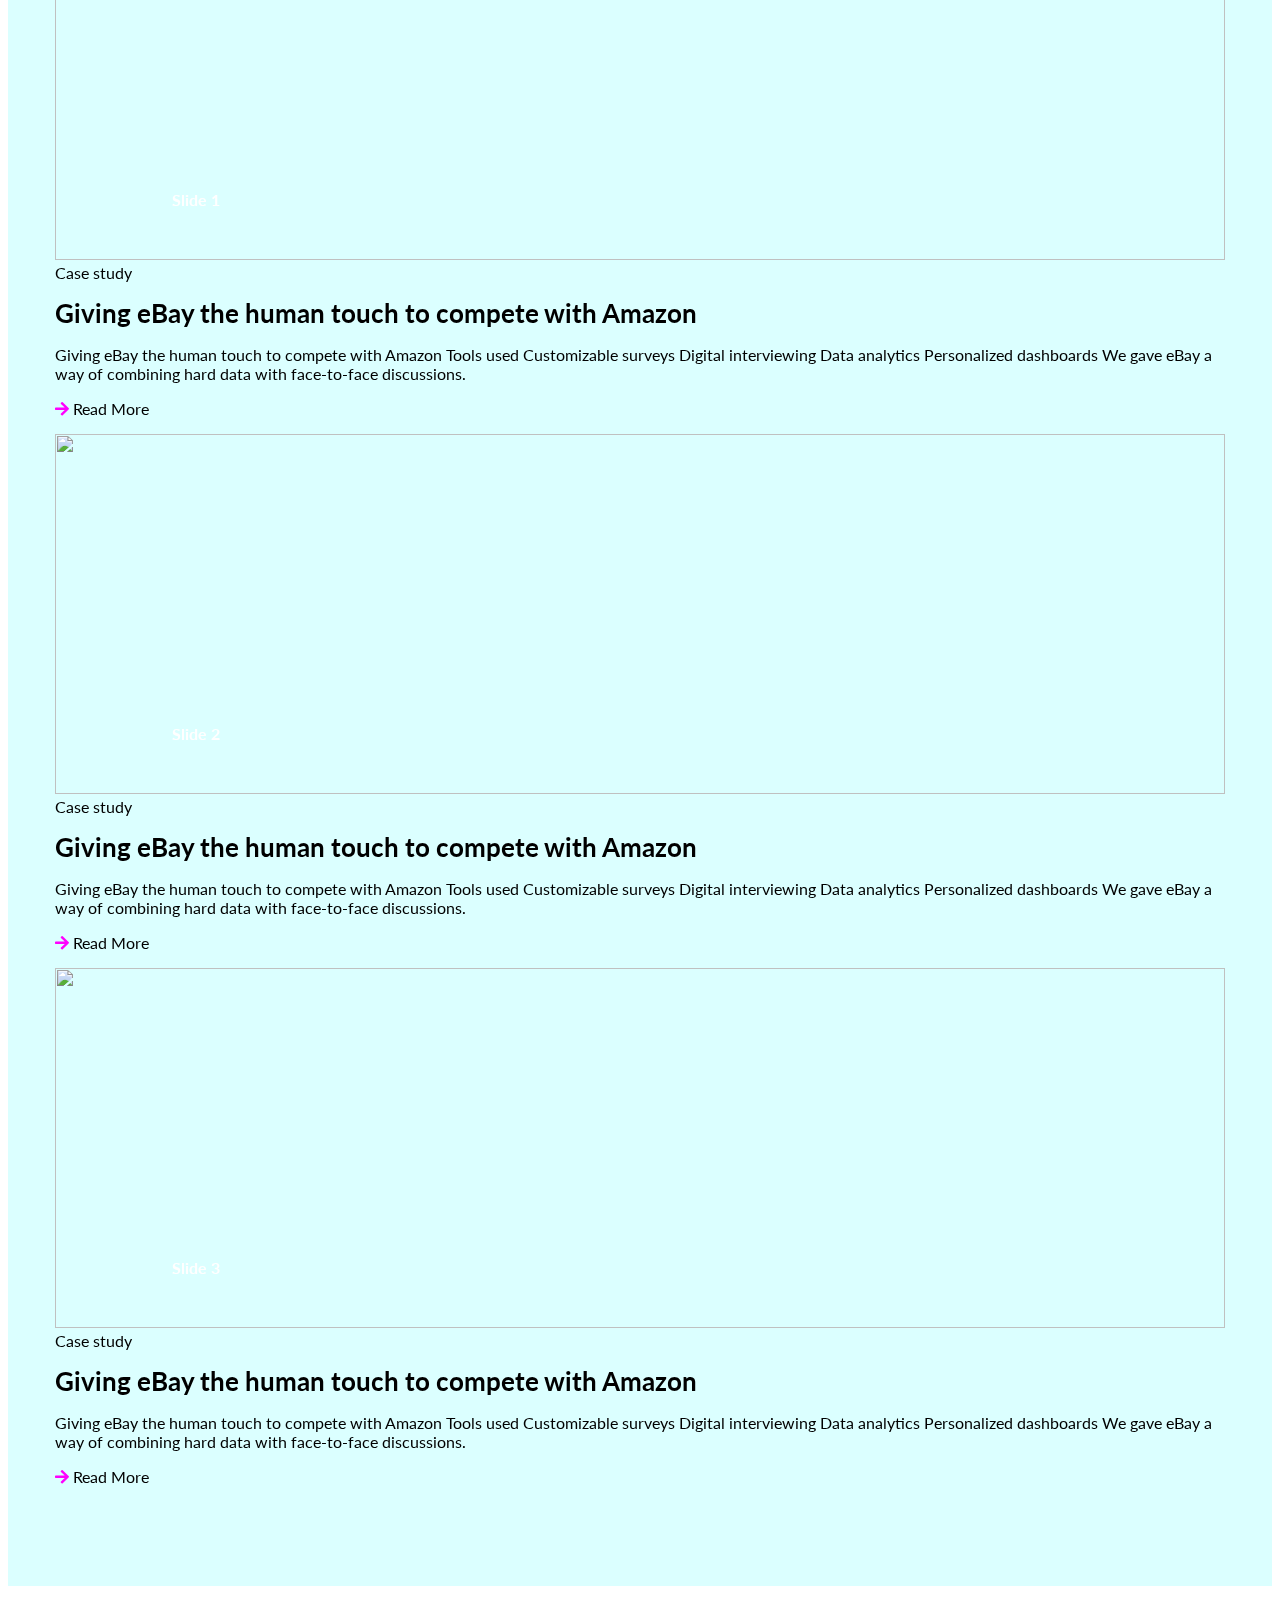
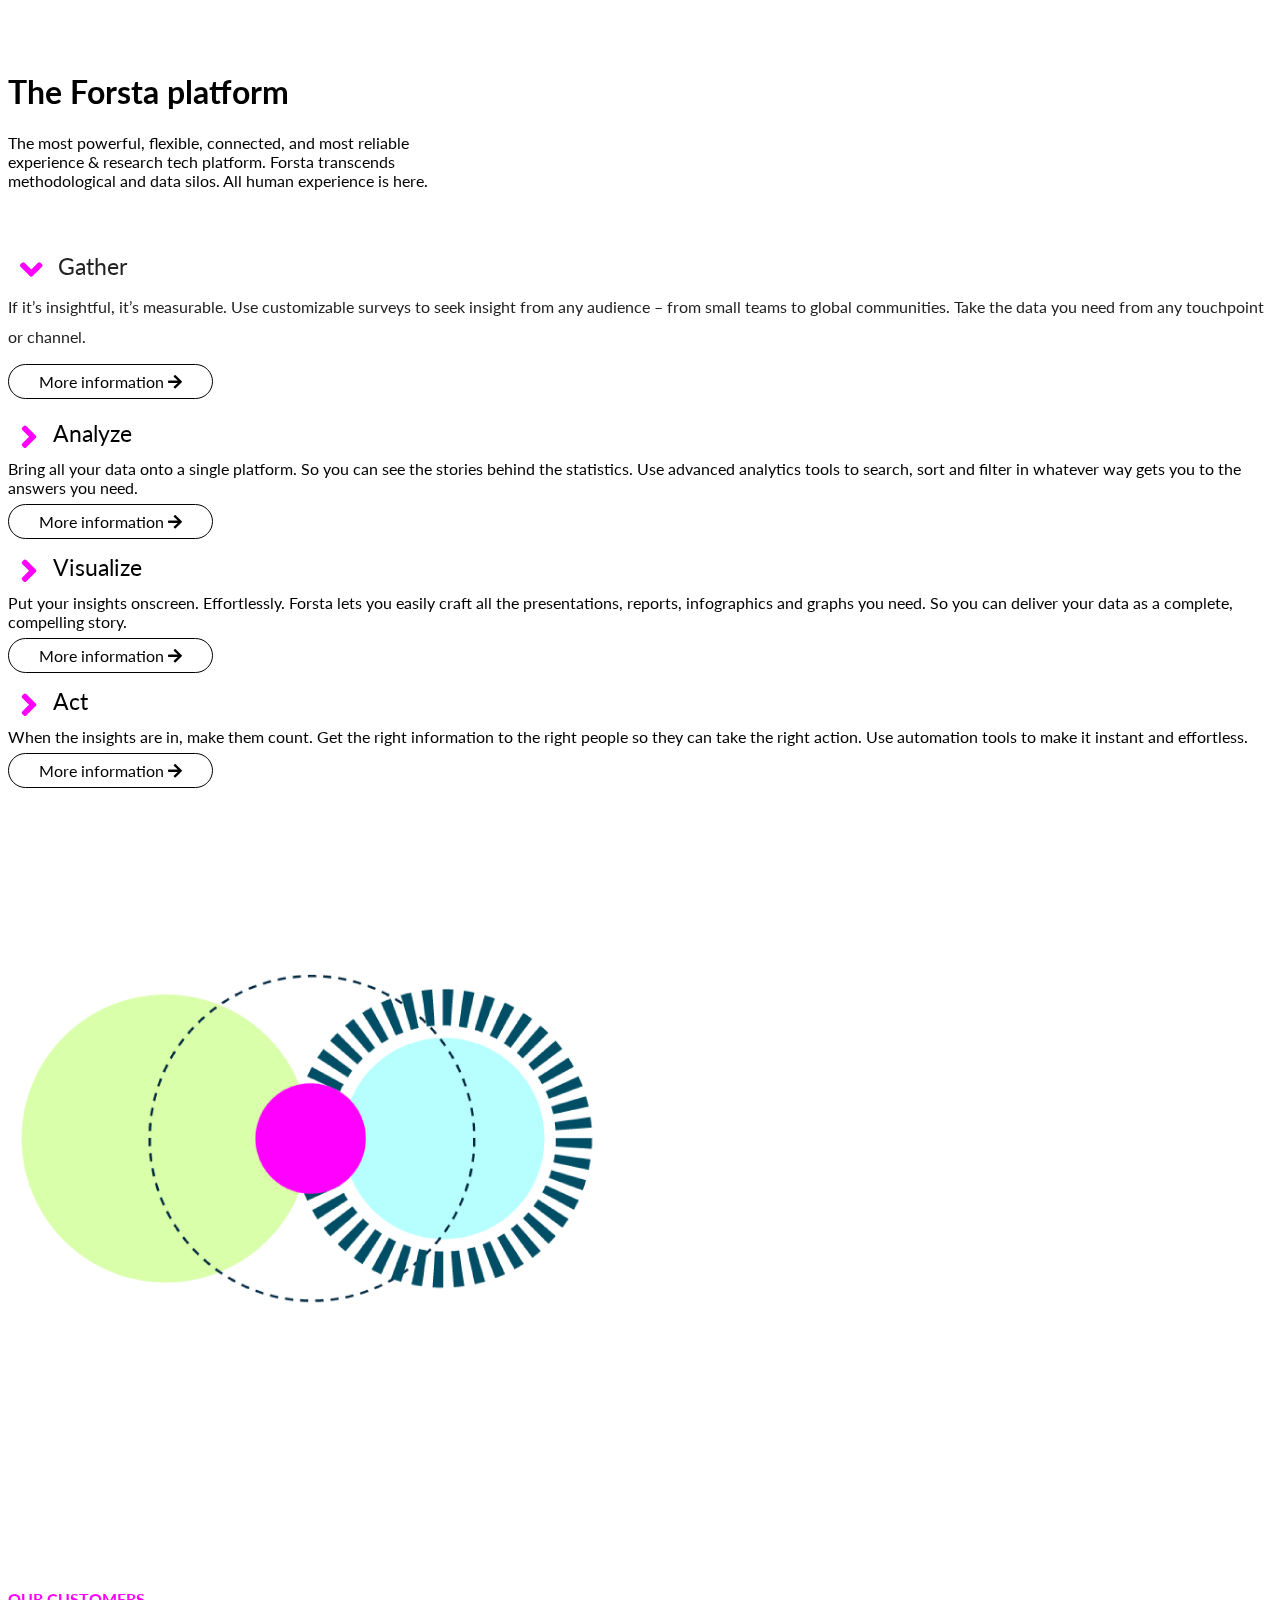
==== commit 9a69c60e: "Updated javascript and text animation" ====
--- a/index.html
+++ b/index.html
@@ -2,110 +2,122 @@
 <html lang="en">
 
 <head>
-    <meta charset="UTF-8">
-    <meta http-equiv="X-UA-Compatible" content="IE=edge">
-    <meta name="viewport" content="width=device-width, initial-scale=1.0">
-    <title>Forsta</title>
-
-    <!-- Favicon  -->
-    <link rel="shortcut icon" href="./image/logo/Survey-Cliq-Favicon.png" />
-    <!-- css -->
-    <link rel="stylesheet" href="https://cdn.jsdelivr.net/npm/bootstrap@4.6.1/dist/css/bootstrap.min.css"
-        integrity="sha384-zCbKRCUGaJDkqS1kPbPd7TveP5iyJE0EjAuZQTgFLD2ylzuqKfdKlfG/eSrtxUkn" crossorigin="anonymous" />
-    <!-- font-awesome -->
-    <link rel="stylesheet" href="https://cdnjs.cloudflare.com/ajax/libs/font-awesome/5.15.4/css/all.min.css"
-        integrity="sha512-1ycn6IcaQQ40/MKBW2W4Rhis/DbILU74C1vSrLJxCq57o941Ym01SwNsOMqvEBFlcgUa6xLiPY/NS5R+E6ztJQ=="
-        crossorigin="anonymous" referrerpolicy="no-referrer" />
-
-          <link rel="stylesheet" href="https://use.fontawesome.com/releases/v5.14.0/css/all.css"/>
-          <link rel="stylesheet" href="style.css">
-        
+  <meta charset="UTF-8">
+  <meta http-equiv="X-UA-Compatible" content="IE=edge">
+  <meta name="viewport" content="width=device-width, initial-scale=1.0">
+  <title>Forsta</title>
+
+  <!-- Favicon  -->
+  <link rel="shortcut icon" href="./image/logo/Survey-Cliq-Favicon.png" />
+  <!-- css -->
+  <link rel="stylesheet" href="https://cdn.jsdelivr.net/npm/bootstrap@4.6.1/dist/css/bootstrap.min.css"
+    integrity="sha384-zCbKRCUGaJDkqS1kPbPd7TveP5iyJE0EjAuZQTgFLD2ylzuqKfdKlfG/eSrtxUkn" crossorigin="anonymous" />
+  <!-- font-awesome -->
+  <link rel="stylesheet" href="https://cdnjs.cloudflare.com/ajax/libs/font-awesome/5.15.4/css/all.min.css"
+    integrity="sha512-1ycn6IcaQQ40/MKBW2W4Rhis/DbILU74C1vSrLJxCq57o941Ym01SwNsOMqvEBFlcgUa6xLiPY/NS5R+E6ztJQ=="
+    crossorigin="anonymous" referrerpolicy="no-referrer" />
+
+  <link rel="stylesheet" href="https://use.fontawesome.com/releases/v5.14.0/css/all.css" />
+  <link rel="stylesheet" href="style.css">
+
 </head>
 
 <body>
-    <!-- Top Header  -->
-    <div class="menu-head">
-        <div class="container-fluid">
-            <div class="row">
-                <div class="col-md-7">
-                </div>
-                <div class="col-md-5">
-                    <ul class="top-menu ">
-                        <li><a href="#">Book a project</a></li>
-                        <li><a href="#"> Contact</a></li>
-                        <li> <a href="#">Login</a></li>
-                    </ul>
-                </div>
-            </div>
-        </div>
-    </div>
-    <!-- Navbar  -->
-    <div class="mainHeader">
-        <div class="container-fluid">
-            <nav class="navbar navbar-expand-lg navbar-light ">
-                <!-- <a class="navbar-brand" href="#">Navbar</a> -->
-                <img src="./image/logo/logo-surveycliq.svg" alt="logo" class="logo_main">
-                <button class="navbar-toggler" type="button" data-toggle="collapse"
-                    data-target="#navbarSupportedContent" aria-controls="navbarSupportedContent" aria-expanded="false"
-                    aria-label="Toggle navigation">
-                    <span class="navbar-toggler-icon"></span>
-                </button>
-
-                <div class="collapse navbar-collapse" id="navbarSupportedContent">
-                    <ul class="navbar-nav mr-auto  menu-navbar">
-                        <li class="nav-item active">
-                            <a class="nav-link" href="#">Platform<span class="sr-only">(current)</span></a>
-                        </li>
-                        <li class="nav-item active">
-                            <a class="nav-link" href="#">Solutions <span class="sr-only">(current)</span></a>
-                        </li>
-                        <li class="nav-item active">
-                            <a class="nav-link" href="#">Services <span class="sr-only">(current)</span></a>
-                        </li>
-                        <li class="nav-item active">
-                            <a class="nav-link" href="#">Customers<span class="sr-only">(current)</span></a>
-                        </li>
-                        <li class="nav-item active">
-                            <a class="nav-link" href="#">Company <span class="sr-only">(current)</span></a>
-                        </li>
-                        <li class="nav-item active">
-                            <a class="nav-link" href="#">Resources <span class="sr-only">(current)</span></a>
-                        </li>
-                        <li class="nav-item active">
-                            <a class="nav-link" href="#">Events <span class="sr-only">(current)</span></a>
-                        </li>
-                    </ul>
-                    <ul class="form-inline my-2 my-lg-0 arrow">
-                        <li><a href="#">Request a demo <i class="fas fa-arrow-right icon"></i></a>  </li>
-                    </ul>
-                </div>
-            </nav>
-        </div>
-    </div>
-    <!-- video-part  -->
-    
+  <!-- Top Header  -->
+  <div class="menu-head">
+    <div class="container-fluid">
+      <div class="row">
+        <div class="col-md-7">
+        </div>
+        <div class="col-md-5">
+          <ul class="top-menu ">
+            <li><a href="#">Book a project</a></li>
+            <li><a href="#"> Contact</a></li>
+            <li> <a href="#">Login</a></li>
+          </ul>
+        </div>
+      </div>
+    </div>
+  </div>
+  <!-- Navbar  -->
+  <div class="mainHeader">
+    <div class="container-fluid">
+      <nav class="navbar navbar-expand-lg navbar-light ">
+        <!-- <a class="navbar-brand" href="#">Navbar</a> -->
+        <img src="./image/logo/logo-surveycliq.svg" alt="logo" class="logo_main">
+        <button class="navbar-toggler" type="button" data-toggle="collapse" data-target="#navbarSupportedContent"
+          aria-controls="navbarSupportedContent" aria-expanded="false" aria-label="Toggle navigation">
+          <span class="navbar-toggler-icon"></span>
+        </button>
+
+        <div class="collapse navbar-collapse" id="navbarSupportedContent">
+          <ul class="navbar-nav mr-auto  menu-navbar">
+            <li class="nav-item active">
+              <a class="nav-link" href="#">Platform<span class="sr-only">(current)</span></a>
+            </li>
+            <li class="nav-item active">
+              <a class="nav-link" href="#">Solutions <span class="sr-only">(current)</span></a>
+            </li>
+            <li class="nav-item active">
+              <a class="nav-link" href="#">Services <span class="sr-only">(current)</span></a>
+            </li>
+            <li class="nav-item active">
+              <a class="nav-link" href="#">Customers<span class="sr-only">(current)</span></a>
+            </li>
+            <li class="nav-item active">
+              <a class="nav-link" href="#">Company <span class="sr-only">(current)</span></a>
+            </li>
+            <li class="nav-item active">
+              <a class="nav-link" href="#">Resources <span class="sr-only">(current)</span></a>
+            </li>
+            <li class="nav-item active">
+              <a class="nav-link" href="#">Events <span class="sr-only">(current)</span></a>
+            </li>
+          </ul>
+          <ul class="form-inline my-2 my-lg-0 arrow">
+            <li><a href="#">Request a demo <i class="fas fa-arrow-right icon"></i></a> </li>
+          </ul>
+        </div>
+      </nav>
+    </div>
+  </div>
+  <!-- video-part  -->
+
+  <div class="container-fluid position-relative video-bg" id="video-bg">
+    <div class="row">
+      <video autoplay muted loop class="embed-responsive embed-responsive-16by9">
+        <source src="./image/video/1.mp4" type="video/mp4">
+      </video>
+      <div class="title-bg" id="expandable">
+        <img src="./image/output-www.png" alt="" srcset="" height="120">
+      </div>
+    </div>
+    <div class="text">
+      <!-- <h2 class="heading-text">Start understanding <br> in full color</h2> -->
+    </div>
+  </div>
+
+
   <div class="container-fluid position-relative video-bg">
     <div class="row">
       <video autoplay muted loop class="embed-responsive embed-responsive-16by9">
         <source src="./image/video/1.mp4" type="video/mp4">
       </video>
-      <div class="title-bg" id="expandable"> 
-        <h1 class="head-wlcm">Stop making decisions in <br> black and white </h1> 
-      </div>
-    </div>
-    <div class="text">
-      <h2 class="heading-text">Start understanding <br> in full color</h2>
-    </div>
- 
-  </div>
+    </div>
+    <div class="text title-bgs">
+      <h2 class="text-center topbar title-bgs" data-aos="zoom-in">
+        Start understanding <br> in full color</h2>
+    </div>
+  </div>
+
   <!-- Leader -->
   <div class="leader">
     <div class="container">
       <h4 class="lead-head">Leader in Gartner® Magic Quadrant™ for Voice of the Customer</h1>
-        <p class="m-0"> <a href="#">  <i class="fas fa-arrow-right icon1 pr-2"></i> Read More</a></p>
-    </div>
-  </div>
- <!-- Human Experience -->
+        <p class="m-0"> <a href="#"> <i class="fas fa-arrow-right icon1 pr-2"></i> Read More</a></p>
+    </div>
+  </div>
+  <!-- Human Experience -->
   <div class="human-experience">
     <div class="container">
       <h1 class="human-head">Human Experience: A new era for experience & research technology</h1>
@@ -114,7 +126,7 @@
         <a href="#" class="human-arr">Play video <i class="fas fa-arrow-right pl-1"></i></a>
         <a href="#" class="human-arr">Learn more <i class="fas fa-arrow-right pl-1"></i></a>
       </div>
-      
+
     </div>
     <div class="container featureSlider" id="featureContainer" style="margin:50px auto;padding: 0;">
       <div class="row mx-auto my-auto justify-content-center">
@@ -139,16 +151,18 @@
 
                 <div class="sliderTextWrap">
                   <div class="">
-                     <a href="#">Case study</a>
+                    <a href="#">Case study</a>
                   </div>
                   <h2 class="headTxt">
-                     <a href="#" rel="bookmark"> Giving eBay the human touch to compete with Amazon	</a>
+                    <a href="#" rel="bookmark"> Giving eBay the human touch to compete with Amazon </a>
                   </h2>
                   <div class="paraTxt">
-                     <p>Giving eBay the human touch to compete with Amazon Tools used Customizable surveys Digital interviewing Data analytics Personalized dashboards We gave eBay a way of combining hard data with face-to-face discussions.</p>
-                  </div>
-                  <p class="m-0 readMOre"> <a href="#">  <i class="fas fa-arrow-right icon1 pr-2"></i> Read More</a></p>
-               </div>
+                    <p>Giving eBay the human touch to compete with Amazon Tools used Customizable surveys Digital
+                      interviewing Data analytics Personalized dashboards We gave eBay a way of combining hard data with
+                      face-to-face discussions.</p>
+                  </div>
+                  <p class="m-0 readMOre"> <a href="#"> <i class="fas fa-arrow-right icon1 pr-2"></i> Read More</a></p>
+                </div>
 
               </div>
             </div>
@@ -162,16 +176,18 @@
                 </div>
                 <div class="sliderTextWrap">
                   <div class="">
-                     <a href="#">Case study</a>
+                    <a href="#">Case study</a>
                   </div>
                   <h2 class="headTxt">
-                     <a href="#" rel="bookmark"> Giving eBay the human touch to compete with Amazon	</a>
+                    <a href="#" rel="bookmark"> Giving eBay the human touch to compete with Amazon </a>
                   </h2>
                   <div class="paraTxt">
-                     <p>Giving eBay the human touch to compete with Amazon Tools used Customizable surveys Digital interviewing Data analytics Personalized dashboards We gave eBay a way of combining hard data with face-to-face discussions.</p>
-                  </div>
-                  <p class="m-0 readMOre"> <a href="#">  <i class="fas fa-arrow-right icon1 pr-2"></i> Read More</a></p>
-               </div>
+                    <p>Giving eBay the human touch to compete with Amazon Tools used Customizable surveys Digital
+                      interviewing Data analytics Personalized dashboards We gave eBay a way of combining hard data with
+                      face-to-face discussions.</p>
+                  </div>
+                  <p class="m-0 readMOre"> <a href="#"> <i class="fas fa-arrow-right icon1 pr-2"></i> Read More</a></p>
+                </div>
               </div>
             </div>
             <div class="carousel-item">
@@ -184,16 +200,18 @@
                 </div>
                 <div class="sliderTextWrap">
                   <div class="">
-                     <a href="#">Case study</a>
+                    <a href="#">Case study</a>
                   </div>
                   <h2 class="headTxt">
-                     <a href="#" rel="bookmark"> Giving eBay the human touch to compete with Amazon	</a>
+                    <a href="#" rel="bookmark"> Giving eBay the human touch to compete with Amazon </a>
                   </h2>
                   <div class="paraTxt">
-                     <p>Giving eBay the human touch to compete with Amazon Tools used Customizable surveys Digital interviewing Data analytics Personalized dashboards We gave eBay a way of combining hard data with face-to-face discussions.</p>
-                  </div>
-                  <p class="m-0 readMOre"> <a href="#">  <i class="fas fa-arrow-right icon1 pr-2"></i> Read More</a></p>
-               </div>
+                    <p>Giving eBay the human touch to compete with Amazon Tools used Customizable surveys Digital
+                      interviewing Data analytics Personalized dashboards We gave eBay a way of combining hard data with
+                      face-to-face discussions.</p>
+                  </div>
+                  <p class="m-0 readMOre"> <a href="#"> <i class="fas fa-arrow-right icon1 pr-2"></i> Read More</a></p>
+                </div>
               </div>
             </div>
             <div class="carousel-item">
@@ -206,16 +224,18 @@
                 </div>
                 <div class="sliderTextWrap">
                   <div class="">
-                     <a href="#">Case study</a>
+                    <a href="#">Case study</a>
                   </div>
                   <h2 class="headTxt">
-                     <a href="#" rel="bookmark"> Giving eBay the human touch to compete with Amazon	</a>
+                    <a href="#" rel="bookmark"> Giving eBay the human touch to compete with Amazon </a>
                   </h2>
                   <div class="paraTxt">
-                     <p>Giving eBay the human touch to compete with Amazon Tools used Customizable surveys Digital interviewing Data analytics Personalized dashboards We gave eBay a way of combining hard data with face-to-face discussions.</p>
-                  </div>
-                  <p class="m-0 readMOre"> <a href="#">  <i class="fas fa-arrow-right icon1 pr-2"></i> Read More</a></p>
-               </div>
+                    <p>Giving eBay the human touch to compete with Amazon Tools used Customizable surveys Digital
+                      interviewing Data analytics Personalized dashboards We gave eBay a way of combining hard data with
+                      face-to-face discussions.</p>
+                  </div>
+                  <p class="m-0 readMOre"> <a href="#"> <i class="fas fa-arrow-right icon1 pr-2"></i> Read More</a></p>
+                </div>
               </div>
             </div>
             <div class="carousel-item">
@@ -228,16 +248,18 @@
                 </div>
                 <div class="sliderTextWrap">
                   <div class="">
-                     <a href="#">Case study</a>
+                    <a href="#">Case study</a>
                   </div>
                   <h2 class="headTxt">
-                     <a href="#" rel="bookmark"> Giving eBay the human touch to compete with Amazon	</a>
+                    <a href="#" rel="bookmark"> Giving eBay the human touch to compete with Amazon </a>
                   </h2>
                   <div class="paraTxt">
-                     <p>Giving eBay the human touch to compete with Amazon Tools used Customizable surveys Digital interviewing Data analytics Personalized dashboards We gave eBay a way of combining hard data with face-to-face discussions.</p>
-                  </div>
-                  <p class="m-0 readMOre"> <a href="#">  <i class="fas fa-arrow-right icon1 pr-2"></i> Read More</a></p>
-               </div>
+                    <p>Giving eBay the human touch to compete with Amazon Tools used Customizable surveys Digital
+                      interviewing Data analytics Personalized dashboards We gave eBay a way of combining hard data with
+                      face-to-face discussions.</p>
+                  </div>
+                  <p class="m-0 readMOre"> <a href="#"> <i class="fas fa-arrow-right icon1 pr-2"></i> Read More</a></p>
+                </div>
               </div>
             </div>
             <div class="carousel-item">
@@ -250,26 +272,28 @@
                 </div>
                 <div class="sliderTextWrap">
                   <div class="">
-                     <a href="#">Case study</a>
+                    <a href="#">Case study</a>
                   </div>
                   <h2 class="headTxt">
-                     <a href="#" rel="bookmark"> Giving eBay the human touch to compete with Amazon	</a>
+                    <a href="#" rel="bookmark"> Giving eBay the human touch to compete with Amazon </a>
                   </h2>
                   <div class="paraTxt">
-                     <p>Giving eBay the human touch to compete with Amazon Tools used Customizable surveys Digital interviewing Data analytics Personalized dashboards We gave eBay a way of combining hard data with face-to-face discussions.</p>
-                  </div>
-                  <p class="m-0 readMOre"> <a href="#">  <i class="fas fa-arrow-right icon1 pr-2"></i> Read More</a></p>
-               </div>
-              </div>
-            </div>
-          </div>
-          
-        </div>
-      </div>
-    </div>
-  </div>
-<!-- The Forsta platform -->
-<div class="forsta">
+                    <p>Giving eBay the human touch to compete with Amazon Tools used Customizable surveys Digital
+                      interviewing Data analytics Personalized dashboards We gave eBay a way of combining hard data with
+                      face-to-face discussions.</p>
+                  </div>
+                  <p class="m-0 readMOre"> <a href="#"> <i class="fas fa-arrow-right icon1 pr-2"></i> Read More</a></p>
+                </div>
+              </div>
+            </div>
+          </div>
+
+        </div>
+      </div>
+    </div>
+  </div>
+  <!-- The Forsta platform -->
+  <div class="forsta">
     <div class="container">
       <h1 class="forsta-head">The Forsta platform</h1>
       <p class="forsta-para">The most powerful, flexible, connected, and most reliable <br> experience & research tech
@@ -289,14 +313,14 @@
                   <div class="card-body">
                     If it’s insightful, it’s measurable. Use customizable surveys to seek insight from any audience –
                     from small teams to global communities. Take the data you need from any touchpoint or channel.
-                      <div class="margin">
-                        <div class="human-arrow">
-                          <a href="#" class="human-arr">More information <i class="fas fa-arrow-right pl-1"></i></a> 
-                        </div>
-                        <!-- <div class="human-arrow">
+                    <div class="margin">
+                      <div class="human-arrow">
+                        <a href="#" class="human-arr">More information <i class="fas fa-arrow-right pl-1"></i></a>
+                      </div>
+                      <!-- <div class="human-arrow">
                             <p class="human-arr"><span href="#">More information</span> <i class="fas fa-arrow-right "></i></p>
                           </div> -->
-                      </div>
+                    </div>
                   </div>
                 </div>
               </div>
@@ -313,9 +337,9 @@
                     need.
                     <div class="margin">
                       <div class="human-arrow">
-                        <a href="#" class="human-arr">More information <i class="fas fa-arrow-right pl-1"></i></a> 
+                        <a href="#" class="human-arr">More information <i class="fas fa-arrow-right pl-1"></i></a>
                       </div>
-                      </div>
+                    </div>
                   </div>
                 </div>
               </div>
@@ -332,9 +356,9 @@
                     story.
                     <div class="margin">
                       <div class="human-arrow">
-                        <a href="#" class="human-arr">More information <i class="fas fa-arrow-right pl-1"></i></a> 
+                        <a href="#" class="human-arr">More information <i class="fas fa-arrow-right pl-1"></i></a>
                       </div>
-                      </div>
+                    </div>
                   </div>
                 </div>
               </div>
@@ -350,9 +374,9 @@
                     take the right action. Use automation tools to make it instant and effortless.
                     <div class="margin">
                       <div class="human-arrow">
-                        <a href="#" class="human-arr">More information <i class="fas fa-arrow-right pl-1"></i></a> 
+                        <a href="#" class="human-arr">More information <i class="fas fa-arrow-right pl-1"></i></a>
                       </div>
-                      </div>
+                    </div>
                   </div>
                 </div>
               </div>
@@ -361,16 +385,16 @@
           </div>
         </div>
         <div class="col-md-5">
-            <div class="img">
-              <img src="./image/logo/asset1.png" alt="asset1" class="img-fluid">
-            </div>
-        </div>
-      </div>
-
-    </div>
-  </div>
- <!-- OUR CUSTOMERS -->
- <div class="our-customer">
+          <div class="img">
+            <img src="./image/logo/asset1.png" alt="asset1" class="img-fluid">
+          </div>
+        </div>
+      </div>
+
+    </div>
+  </div>
+  <!-- OUR CUSTOMERS -->
+  <div class="our-customer">
     <div class="container">
       <p class="our-para">OUR CUSTOMERS</p>
       <h1 class="our-head">Trusted by over 2,500 customers, <br>
@@ -415,34 +439,34 @@
 
     </div>
   </div>
-    <!-- Best Busy -->
-    <div class="best-buy">
-        <div class="container">
-          <div class="row">
-            <div class="col-md-6">
-              <img src="./image/logo/Heathrow-Airport.webp" alt="Heathrow" class="img-fluid">
-              <div class="margin">
-                <p class="best-head"> CASE STUDY</p>
-                <h4 class="best-head1">Putting Heathrow on a flight path to discovery</h4>
-              </div>
-              <div class="best-arrow">
-                <p class="best-para"><i class="fas fa-arrow-right best-ico"></i><a href="#">Read more</a> </p>
-              </div>
-            </div>
-            <div class="col-md-6">
-              <img src="./image/logo/Best-Buy.webp" alt="Best-Buy" class="img-fluid">
-              <div class="margin">
-                <p class="best-head"> WEBINAR</p>
-                <h4 class="best-head1">Best Buy business success despite the global pandemic</h4>
-              </div>
-              <div class="best-arrow">
-                <p class="best-para"><i class="fas fa-arrow-right best-ico"></i><a href="#">Read more</a> </p>
-              </div>
-            </div>
-          </div>
-        </div>
-      </div>
-        <!-- Stop making  -->
+  <!-- Best Busy -->
+  <div class="best-buy">
+    <div class="container">
+      <div class="row">
+        <div class="col-md-6">
+          <img src="./image/logo/Heathrow-Airport.webp" alt="Heathrow" class="img-fluid">
+          <div class="margin">
+            <p class="best-head"> CASE STUDY</p>
+            <h4 class="best-head1">Putting Heathrow on a flight path to discovery</h4>
+          </div>
+          <div class="best-arrow">
+            <p class="best-para"><i class="fas fa-arrow-right best-ico"></i><a href="#">Read more</a> </p>
+          </div>
+        </div>
+        <div class="col-md-6">
+          <img src="./image/logo/Best-Buy.webp" alt="Best-Buy" class="img-fluid">
+          <div class="margin">
+            <p class="best-head"> WEBINAR</p>
+            <h4 class="best-head1">Best Buy business success despite the global pandemic</h4>
+          </div>
+          <div class="best-arrow">
+            <p class="best-para"><i class="fas fa-arrow-right best-ico"></i><a href="#">Read more</a> </p>
+          </div>
+        </div>
+      </div>
+    </div>
+  </div>
+  <!-- Stop making  -->
   <div class="stop-making">
     <div class="container">
       <div class="row">
@@ -456,7 +480,7 @@
             <a href="#" class="stop-arr">Play video <i class="fas fa-arrow-right "></i></a>
             <a href="#" class="stop-arr">Learn more <i class="fas fa-arrow-right "></i></a>
           </div>
-         </div>
+        </div>
         <div class="col-md-5">
           <div class="text-end image-ico">
             <img src="./image/logo/Survey-Cliq-Favicon.png" alt="logo" class="img-fluid">
@@ -466,90 +490,107 @@
       </div>
     </div>
   </div>
-<!-- footer  -->
-<div class="container-fluid footerwrap">
+  <!-- footer  -->
+  <div class="container-fluid footerwrap">
     <div class="row">
-        <div class="container">
-            <div class="row">
-                <div class="col-12">
-                    
-                </div>
-                <div class="col-md-4">
-                  <ul>
-                    <li><a href="#"><img src="./image/logo/logo-surveycliq.svg" alt="logo" height="35px;"></a></li>
-                </ul>
-
-                </div>
-                <div class="col-md-2">
-                    <ul>
-                        <h3>Support</h3>
-                        <li><a href="#">Solutions</a></li>
-                        <li><a href="#">Services</a></li>
-                        <li><a href="#">Customer</a></li>
-                    </ul>
-                </div>
-                <div class="col-md-3">
-                    <ul>
-                        <h3>Menu</h3>
-                        <li><a href="#">Platform</a></li>
-                        <li><a href="#">Resources</a></li>
-                        <li><a href="#">Events</a></li>
-                        
-                    </ul>
-                </div>
-                <div class="col-md-3">
-                    <h3>Connect Us</h3>
-                    <a href="#"><i class="fas fa-envelope email"></i> <span class="email"> forsta@gmail.com</span> </a>
-                    <div class="socialicons">
-                        <a href="#" title="facebook" class="fb"><i class="fab fa-facebook-f"></i></a>
-                        <a href="#" title="Instagram"><i class="fab fa-instagram"></i></a>
-                        <a href="#" title="linkedin"><i class="fab fa-linkedin-in"></i></a>
-                        <a href="#" title="twitter"><i class="fab fa-twitter"></i></a> 
-                    </div>
-                </div>
-            </div>
-           
-        </div>
+      <div class="container">
+        <div class="row">
+          <div class="col-12">
+
+          </div>
+          <div class="col-md-4">
+            <ul>
+              <li><a href="#"><img src="./image/logo/logo-surveycliq.svg" alt="logo" height="35px;"></a></li>
+            </ul>
+
+          </div>
+          <div class="col-md-2">
+            <ul>
+              <h3>Support</h3>
+              <li><a href="#">Solutions</a></li>
+              <li><a href="#">Services</a></li>
+              <li><a href="#">Customer</a></li>
+            </ul>
+          </div>
+          <div class="col-md-3">
+            <ul>
+              <h3>Menu</h3>
+              <li><a href="#">Platform</a></li>
+              <li><a href="#">Resources</a></li>
+              <li><a href="#">Events</a></li>
+
+            </ul>
+          </div>
+          <div class="col-md-3">
+            <h3>Connect Us</h3>
+            <a href="#"><i class="fas fa-envelope email"></i> <span class="email"> forsta@gmail.com</span> </a>
+            <div class="socialicons">
+              <a href="#" title="facebook" class="fb"><i class="fab fa-facebook-f"></i></a>
+              <a href="#" title="Instagram"><i class="fab fa-instagram"></i></a>
+              <a href="#" title="linkedin"><i class="fab fa-linkedin-in"></i></a>
+              <a href="#" title="twitter"><i class="fab fa-twitter"></i></a>
+            </div>
+          </div>
+        </div>
+
+      </div>
     </div>
     <hr>
     <h6 class="text-center">Copyright © 2022 Forste All Rights Reserved.</h6>
-</div>
-    <!-- js-bundal -->
-    <script src="https://cdn.jsdelivr.net/npm/jquery@3.5.1/dist/jquery.slim.min.js"
-        integrity="sha384-DfXdz2htPH0lsSSs5nCTpuj/zy4C+OGpamoFVy38MVBnE+IbbVYUew+OrCXaRkfj"
-        crossorigin="anonymous"></script>
-    <script src="https://cdn.jsdelivr.net/npm/bootstrap@4.6.1/dist/js/bootstrap.bundle.min.js"
-        integrity="sha384-fQybjgWLrvvRgtW6bFlB7jaZrFsaBXjsOMm/tB9LTS58ONXgqbR9W8oWht/amnpF"
-        crossorigin="anonymous"></script>
-        <script src="https://code.jquery.com/jquery-3.6.0.slim.min.js"></script>
-        <script src="https://cdn.jsdelivr.net/npm/bootstrap@5.1.3/dist/js/bootstrap.bundle.min.js" integrity="sha384-ka7Sk0Gln4gmtz2MlQnikT1wXgYsOg+OMhuP+IlRH9sENBO0LRn5q+8nbTov4+1p" crossorigin="anonymous"></script>
-        <script src="js/custom.js"></script>
-        <script>
-          $(window).scroll(function() {
-        var scroll = $(window).scrollTop();
-        $("#expandable .head-wlcm").css({
-             fontSize: (200 + scroll/4) +"%",
-            })
-         
-            // $(".text-box").css("background","transparent")
-        })
-          $(function() {
-      
+  </div>
+  <!-- js-bundal -->
+  <script src="https://cdn.jsdelivr.net/npm/jquery@3.5.1/dist/jquery.slim.min.js"
+    integrity="sha384-DfXdz2htPH0lsSSs5nCTpuj/zy4C+OGpamoFVy38MVBnE+IbbVYUew+OrCXaRkfj"
+    crossorigin="anonymous"></script>
+  <script src="https://cdn.jsdelivr.net/npm/bootstrap@4.6.1/dist/js/bootstrap.bundle.min.js"
+    integrity="sha384-fQybjgWLrvvRgtW6bFlB7jaZrFsaBXjsOMm/tB9LTS58ONXgqbR9W8oWht/amnpF"
+    crossorigin="anonymous"></script>
+  <script src="https://code.jquery.com/jquery-3.6.0.slim.min.js"></script>
+  <script src="https://cdn.jsdelivr.net/npm/bootstrap@5.1.3/dist/js/bootstrap.bundle.min.js"
+    integrity="sha384-ka7Sk0Gln4gmtz2MlQnikT1wXgYsOg+OMhuP+IlRH9sENBO0LRn5q+8nbTov4+1p"
+    crossorigin="anonymous"></script>
+  <script src="js/custom.js"></script>
+  <link rel="stylesheet" href="https://unpkg.com/aos@next/dist/aos.css" />
+  <script src="https://unpkg.com/aos@next/dist/aos.js"></script>
+  <script>
+    AOS.init();
+    AOS.init({
+      delay: 0
+    })
+  </script>
+  <script>
+    $(window).scroll(function () {
+
+      var scroll = $(window).scrollTop();
+      $("#expandable .head-wlcm").css({
+        fontSize: (200 + scroll / 4) + "%",
+      })
+
+      // $(".text-box").css("background","transparent")
+    })
+    $(function () {
+
       // $(window).scroll(function() {
-      
+
       //   var mass = Math.min(20, 1+0.005*$(this).scrollTop());
-      
+
       //   $('#expandable').css({width: (100+ scroll/1) +"%",})
-        
-      
-        
+
+
+
       // });
-      
-      });
-
-      
-      </script>
-      
+
+    });
+    $(document).ready(function () {
+      $(window).scroll(function () {
+        if ($(this).scrollTop() > 100) {
+          $(".topbar").css({ "opacity": "1" })
+        }
+        else {
+          $(".topbar").css({ "opacity": "0" })
+        }
+      })
+    })
+  </script>
 </body>
-
 </html>--- a/style.css
+++ b/style.css
@@ -221,27 +221,26 @@
 .email{color: #000;}
 
 
-.title-bg {position: absolute;z-index: 999; top:0; left: 0;background:#fff;height: 100%;width: 100%;display: flex;align-items: center;justify-content: center;font-size:60px;font-weight: 800;mix-blend-mode: lighten;}
+.title-bg {position: absolute;z-index: 999; top:0; left: 0;background:#ffffff;height: 100%;width: 100%;display: flex;align-items: center;justify-content: center;font-size:60px;font-weight: 800;mix-blend-mode: lighten;}
 
 #background-video{
 width: 100%;
 }
-.head-wlcm{
-	font-size:50px;
-	font-weight: 700;
+.title-bgs{
+	font-size:80px;
+	font: bold;
+	font-weight: 1000;
 	text-align: center;
+	transition: .5s;
 
 }
-.title-bg::-webkit-scrollbar {
+.title-bgs::-webkit-scrollbar {
 	display: none;
   }
-  .title-bg.scrollbar-hidden::-webkit-scrollbar {
+  .title-bgs.scrollbar-hidden::-webkit-scrollbar {
 	display: block;
   }
  
-
-
-
 @media (min-width:320px) and (max-width:480px){
     .heading-text{font-size: 27px;}
     .lead-head{font-size: 22px;}
